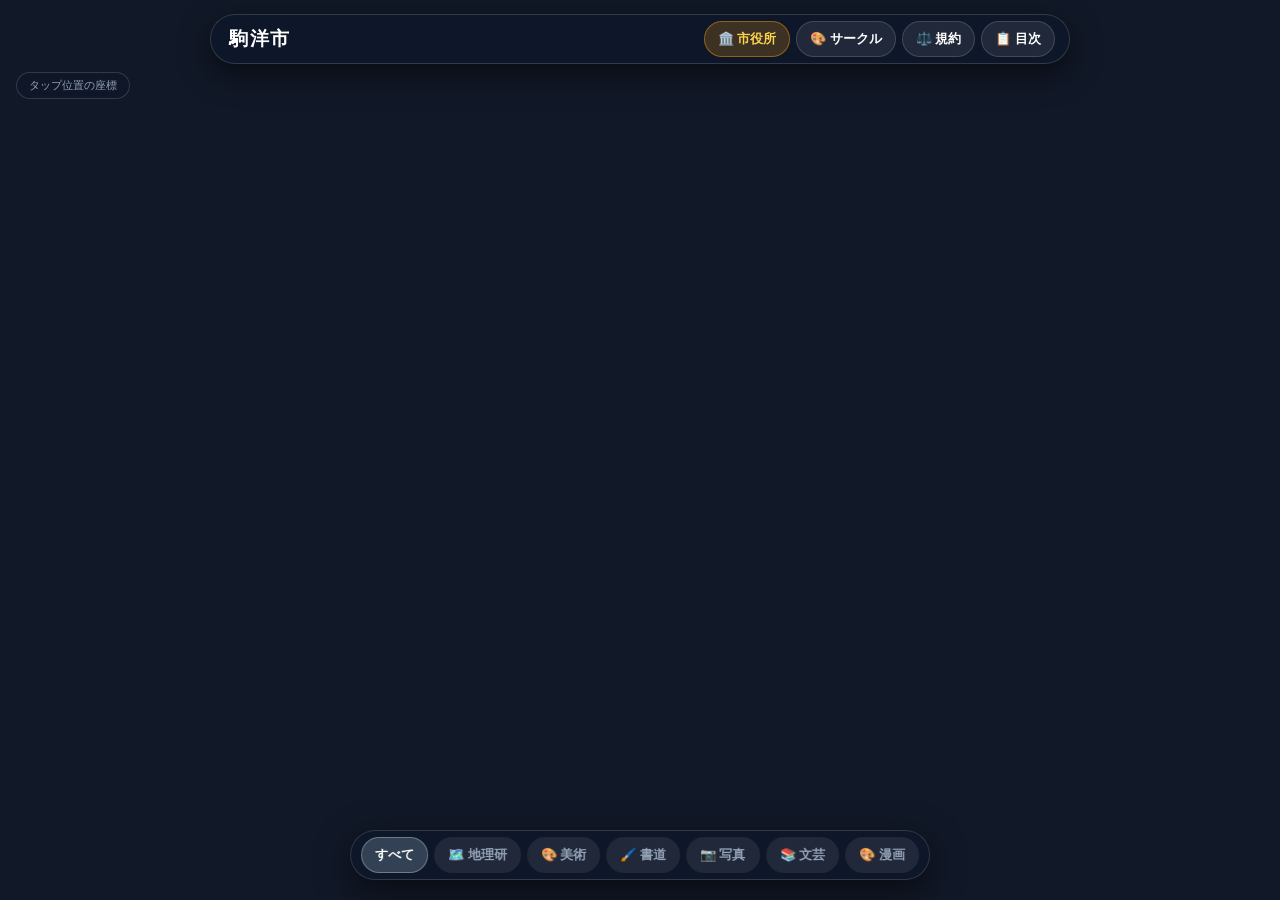
==== index.html @ 3937d9b3 "Add files via upload" ====
<!DOCTYPE html>
<html lang="ja">
<head>
  <meta charset="UTF-8">
  <meta name="viewport" content="width=device-width, initial-scale=1.0, maximum-scale=1.0, user-scalable=no, viewport-fit=cover">
  <title>架空都市「駒洋市」作品アーカイブマップ</title>

  <!-- Google Fonts -->
  <link rel="preconnect" href="https://fonts.googleapis.com">
  <link rel="preconnect" href="https://fonts.gstatic.com" crossorigin>
  <link href="https://fonts.googleapis.com/css2?family=Cormorant+Garamond:wght@600&family=Noto+Sans+JP:wght@400;500;700&display=swap" rel="stylesheet">

  <!-- Leaflet & MarkerCluster CSS -->
  <link rel="stylesheet" href="https://unpkg.com/leaflet@1.9.4/dist/leaflet.css" />
  <link rel="stylesheet" href="https://unpkg.com/leaflet.markercluster@1.5.3/dist/MarkerCluster.css" />
  <link rel="stylesheet" href="https://unpkg.com/leaflet.markercluster@1.5.3/dist/MarkerCluster.Default.css" />

  <!-- Leaflet & MarkerCluster JS -->
  <script src="https://unpkg.com/leaflet@1.9.4/dist/leaflet.js"></script>
  <script src="https://unpkg.com/leaflet.markercluster@1.5.3/dist/leaflet.markercluster.js"></script>

  <!-- PapaParse -->
  <script src="https://cdnjs.cloudflare.com/ajax/libs/PapaParse/5.4.1/papaparse.min.js"></script>

  <style>
    :root {
      --bg-dark: rgba(15, 23, 42, 0.92);
      --bg-card: rgba(30, 41, 59, 0.96);
      --border-light: rgba(255, 255, 255, 0.15);
      --accent-gold: #f59e0b;
      --text-main: #f8fafc;
      --text-sub: #94a3b8;
      --font-family: 'Noto Sans JP', sans-serif;
      --safe-area-bottom: env(safe-area-inset-bottom, 0px);
      --safe-area-top: env(safe-area-inset-top, 0px);
    }

    * { box-sizing: border-box; -webkit-tap-highlight-color: transparent; }

    body, html {
      margin: 0; padding: 0;
      width: 100%; height: 100%;
      overflow: hidden;
      font-family: var(--font-family);
      background-color: #0f172a;
      color: var(--text-main);
      touch-action: manipulation;
    }

    #map { width: 100%; height: 100%; background-color: #111827; }

    /* 集まったピン（クラスタ）スタイル */
    .marker-cluster-small, .marker-cluster-medium, .marker-cluster-large {
      background: rgba(245, 158, 11, 0.3) !important;
      border: 2px solid #fcd34d !important;
      border-radius: 50% !important;
      box-shadow: 0 0 16px rgba(245, 158, 11, 0.6) !important;
      backdrop-filter: blur(8px);
      -webkit-backdrop-filter: blur(8px);
    }
    .marker-cluster-small div, .marker-cluster-medium div, .marker-cluster-large div {
      background: rgba(15, 23, 42, 0.9) !important;
      color: #fff !important;
      font-weight: 700 !important;
      font-size: 13px !important;
      border-radius: 50% !important;
      width: 30px !important;
      height: 30px !important;
      line-height: 30px !important;
      text-align: center !important;
      margin: 3px auto !important;
    }

    /* 上部ナビゲーションバー */
    .top-nav-bar {
      position: absolute;
      top: calc(14px + var(--safe-area-top)); left: 50%;
      transform: translateX(-50%);
      z-index: 1000;
      width: calc(100% - 28px);
      max-width: 860px;
      background: var(--bg-dark);
      backdrop-filter: blur(16px);
      -webkit-backdrop-filter: blur(16px);
      border: 1px solid var(--border-light);
      border-radius: 40px;
      padding: 6px 14px;
      display: flex; align-items: center; justify-content: space-between;
      box-shadow: 0 10px 30px rgba(0, 0, 0, 0.5);
    }

    .app-title {
      font-family: 'Cormorant Garamond', serif;
      font-size: 19px; font-weight: 700;
      letter-spacing: 1.5px;
      white-space: nowrap; color: #fff;
      cursor: pointer; user-select: none;
      transition: color 0.2s;
      padding-left: 4px;
    }
    .app-title:hover { color: var(--accent-gold); }

    .top-nav-actions {
      display: flex; gap: 6px; align-items: center;
    }

    .nav-action-btn {
      border: 1px solid var(--border-light);
      padding: 7px 13px; border-radius: 20px;
      cursor: pointer; font-size: 13px; font-weight: 600;
      transition: all 0.2s cubic-bezier(0.16, 1, 0.3, 1);
      background: rgba(255, 255, 255, 0.08);
      color: #fff; white-space: nowrap;
      min-height: 36px; display: inline-flex; align-items: center; justify-content: center;
      gap: 4px;
    }
    .nav-action-btn:hover, .nav-action-btn:active {
      background: rgba(255, 255, 255, 0.2);
    }

    .nav-action-btn.city-hall {
      background: rgba(245, 158, 11, 0.2);
      color: #fcd34d;
      border-color: rgba(245, 158, 11, 0.45);
      font-weight: 700;
    }
    .nav-action-btn.city-hall:hover, .nav-action-btn.city-hall:active {
      background: rgba(245, 158, 11, 0.35);
      box-shadow: 0 0 12px rgba(245, 158, 11, 0.3);
    }

    /* 下部フローティングフィルターバー */
    .bottom-filter-bar {
      position: absolute;
      bottom: calc(20px + var(--safe-area-bottom)); left: 50%;
      transform: translateX(-50%);
      z-index: 1000;
      max-width: calc(100vw - 28px);
      background: var(--bg-dark);
      backdrop-filter: blur(16px);
      -webkit-backdrop-filter: blur(16px);
      border: 1px solid var(--border-light);
      border-radius: 36px;
      padding: 6px 10px;
      display: flex; align-items: center; gap: 6px;
      box-shadow: 0 10px 35px rgba(0, 0, 0, 0.55);
      overflow-x: auto;
      scrollbar-width: none;
    }
    .bottom-filter-bar::-webkit-scrollbar { display: none; }

    .filter-btn {
      border: 1px solid transparent;
      padding: 7px 13px; border-radius: 20px;
      cursor: pointer; font-size: 13px; font-weight: 600;
      transition: all 0.2s cubic-bezier(0.16, 1, 0.3, 1);
      background: rgba(255, 255, 255, 0.08);
      color: var(--text-sub); white-space: nowrap;
      min-height: 36px; display: inline-flex; align-items: center; justify-content: center;
    }
    .filter-btn:active { transform: scale(0.95); }
    .filter-btn.active { color: #fff; border-color: rgba(255, 255, 255, 0.3); }

    .filter-btn[data-circle="all"].active { background: #334155; }
    .filter-btn[data-circle="geography"].active { background: #d97706; }
    .filter-btn[data-circle="art"].active { background: #e11d48; }
    .filter-btn[data-circle="calligraphy"].active { background: #475569; }
    .filter-btn[data-circle="photo"].active { background: #0284c7; }
    .filter-btn[data-circle="literature"].active { background: #059669; }
    .filter-btn[data-circle="manga"].active { background: #8b5cf6; }

    /* サイドバー */
    .sidebar {
      position: fixed;
      top: 0; left: -100%;
      width: 100%; max-width: 380px; height: 100%;
      background: var(--bg-card);
      backdrop-filter: blur(20px);
      border-right: 1px solid var(--border-light);
      z-index: 1500;
      transition: left 0.3s cubic-bezier(0.16, 1, 0.3, 1);
      display: flex; flex-direction: column;
      box-shadow: 10px 0 40px rgba(0,0,0,0.6);
    }
    .sidebar.open { left: 0; }

    .sidebar-header {
      padding: 18px 20px;
      border-bottom: 1px solid var(--border-light);
      display: flex; justify-content: space-between; align-items: center;
    }
    .sidebar-title { font-size: 18px; font-weight: 700; color: #fff; margin: 0; }
    .sidebar-close {
      border: none; background: rgba(255,255,255,0.1);
      width: 40px; height: 40px; border-radius: 50%;
      color: #fff; cursor: pointer; font-size: 22px;
      display: flex; align-items: center; justify-content: center;
    }

    .sidebar-search { padding: 14px 18px; border-bottom: 1px solid var(--border-light); }
    .sidebar-search input {
      width: 100%; padding: 12px 16px;
      background: rgba(15, 23, 42, 0.8);
      border: 1px solid var(--border-light);
      border-radius: 12px; color: #fff; font-size: 14px; outline: none;
    }

    .sidebar-content {
      flex: 1; overflow-y: auto; padding: 14px 18px;
      display: flex; flex-direction: column; gap: 10px;
      -webkit-overflow-scrolling: touch;
    }

    .work-item-card {
      background: rgba(15, 23, 42, 0.6);
      border: 1px solid rgba(255,255,255,0.08);
      border-radius: 14px; padding: 14px; cursor: pointer;
      transition: background 0.15s ease;
    }
    .work-item-card:active { background: rgba(255,255,255,0.15); }
    .work-item-title { font-size: 15px; font-weight: 700; color: #fff; margin-bottom: 3px; }
    .work-item-author { font-size: 12px; color: var(--text-sub); margin-bottom: 6px; }

    /* 座標インフォ */
    .coord-info {
      position: absolute;
      top: calc(72px + var(--safe-area-top)); left: 16px;
      z-index: 999;
      background: rgba(15, 23, 42, 0.75);
      backdrop-filter: blur(8px);
      -webkit-backdrop-filter: blur(8px);
      border: 1px solid var(--border-light);
      color: var(--text-sub); padding: 5px 12px; border-radius: 20px;
      font-family: monospace; font-size: 11px; pointer-events: none;
      transition: all 0.2s ease;
    }

    /* モーダル */
    .modal-overlay {
      display: none; position: fixed; top: 0; left: 0; width: 100%; height: 100%;
      background: rgba(0, 0, 0, 0.75); backdrop-filter: blur(12px);
      -webkit-backdrop-filter: blur(12px);
      z-index: 2000; justify-content: center; align-items: center; padding: 16px;
    }
    .modal-overlay.open { display: flex; }
    
    .modal-card {
      background: #1e293b; border: 1px solid var(--border-light);
      width: 100%; max-width: 720px; max-height: 88vh;
      border-radius: 24px; overflow-y: auto; padding: 28px;
      position: relative; box-shadow: 0 25px 50px -12px rgba(0, 0, 0, 0.7);
      -webkit-overflow-scrolling: touch;
    }

    .modal-close {
      position: absolute; top: 18px; right: 18px; border: none;
      background: rgba(255,255,255,0.12); width: 42px; height: 42px;
      border-radius: 50%; color: #fff; font-size: 24px; cursor: pointer;
      display: flex; align-items: center; justify-content: center;
      z-index: 10; transition: background 0.15s ease;
    }
    .modal-close:hover { background: rgba(255,255,255,0.25); }

    .modal-header-actions {
      position: absolute; top: 20px; right: 68px;
      display: flex; gap: 6px; align-items: center; z-index: 10;
    }
    .modal-icon-btn {
      background: rgba(255, 255, 255, 0.08); border: 1px solid rgba(255, 255, 255, 0.15);
      color: #cbd5e1; font-size: 12px; font-weight: 600;
      padding: 6px 12px; border-radius: 18px; cursor: pointer;
      display: inline-flex; align-items: center; gap: 4px;
      transition: all 0.2s ease; min-height: 36px;
    }
    .modal-icon-btn:hover, .modal-icon-btn:active {
      background: rgba(255, 255, 255, 0.2); color: #fff; border-color: rgba(255, 255, 255, 0.3);
    }
    .modal-icon-btn.x-btn {
      background: rgba(0, 0, 0, 0.4);
    }

    /* ★マンガ・画像ビューアー拡張 */
    .modal-image-wrapper {
      position: relative; width: 100%; margin: 16px 0 12px 0;
      background: #0f172a; border-radius: 14px; overflow: hidden;
      border: 1px solid rgba(255,255,255,0.08); text-align: center; cursor: zoom-in;
      touch-action: pan-y pinch-zoom;
    }
    .modal-image-wrapper.gallery-framed {
      padding: 12px;
      background: linear-gradient(145deg, #1e293b, #090d16);
      border: 1px solid rgba(245, 158, 11, 0.3);
      box-shadow: inset 0 0 24px rgba(0, 0, 0, 0.7), 0 10px 25px rgba(0, 0, 0, 0.4);
    }
    .modal-image-wrapper img {
      max-width: 100%; max-height: 380px; object-fit: contain;
      vertical-align: middle; transition: transform 0.2s ease;
      border-radius: 6px;
    }
    .image-zoom-hint {
      position: absolute; bottom: 10px; right: 12px;
      background: rgba(0,0,0,0.7); color: #fff; font-size: 11px; font-weight: 500;
      padding: 4px 10px; border-radius: 14px; pointer-events: none; backdrop-filter: blur(4px);
    }
    .image-credit-note {
      font-size: 11px; color: var(--text-sub); text-align: right;
      margin: 4px 6px 10px 0; font-style: italic;
    }

    /* マンガナビゲーションバー */
    .manga-nav-bar {
      display: flex; align-items: center; justify-content: space-between;
      background: rgba(15, 23, 42, 0.8); border: 1px solid var(--border-light);
      border-radius: 14px; padding: 6px 12px; margin-bottom: 16px;
    }
    .manga-nav-btn {
      background: rgba(255, 255, 255, 0.1); border: none; color: #fff;
      font-size: 13px; font-weight: 600; padding: 6px 14px; border-radius: 10px;
      cursor: pointer; transition: all 0.2s; min-height: 36px;
    }
    .manga-nav-btn:disabled { opacity: 0.3; cursor: not-allowed; }
    .manga-page-info { font-size: 13px; font-weight: 700; color: #fcd34d; font-family: monospace; }

    /* ピン設定 */
    .leaflet-marker-icon, .leaflet-marker-shadow, .custom-pin-spot, .custom-pin-official, .custom-pin-shop {
      opacity: 1 !important; filter: none !important;
    }
    .custom-pin-spot { width: 28px; height: 28px; border-radius: 50%; border: 2px solid #fff; box-shadow: 0 0 12px rgba(0,0,0,0.6); opacity: 1 !important; position: relative; box-sizing: border-box; margin: 0 !important; flex-shrink: 0; }
    
    .custom-pin-official {
      width: 38px; height: 38px; background: #f59e0b; border: 2px solid #fff;
      border-radius: 10px; transform: rotate(45px); box-shadow: 0 0 18px rgba(245, 158, 11, 0.9);
      display: flex; align-items: center; justify-content: center; opacity: 1 !important; position: relative; box-sizing: border-box; margin: 0 !important; flex-shrink: 0;
    }
    .custom-pin-official::after { content: '🏛️'; font-size: 20px; transform: rotate(-45px); }

    .custom-pin-shop {
      width: 32px; height: 32px; background: #059669; border: 2px solid #fff;
      border-radius: 50%; box-shadow: 0 0 14px rgba(5, 150, 105, 0.8);
      display: flex; align-items: center; justify-content: center; opacity: 1 !important; position: relative; box-sizing: border-box; margin: 0 !important; flex-shrink: 0;
    }
    .custom-pin-shop::after { content: '📍'; font-size: 16px; }

    .pin-geography { background: #d97706; }
    .pin-art { background: #e11d48; }
    .pin-calligraphy { background: #64748b; }
    .pin-photo { background: #0284c7; }
    .pin-literature { background: #059669; }
    .pin-manga { background: #8b5cf6; }

    /* ピン右上の付随作品数バッジ */
    .custom-pin-container {
      background: transparent !important;
      border: none !important;
      display: flex !important;
      align-items: center;
      justify-content: center;
    }
    .pin-count-badge {
      position: absolute;
      top: -6px; right: -6px;
      background: #ef4444;
      color: #fff;
      font-size: 10px; font-weight: 800;
      border-radius: 10px;
      padding: 1px 5px;
      border: 1.5px solid #fff;
      box-shadow: 0 2px 6px rgba(0,0,0,0.6);
      z-index: 20;
      pointer-events: none;
      line-height: 1.2;
    }
    .custom-pin-official .pin-count-badge {
      transform: rotate(-45deg);
      top: -8px; right: -8px;
    }

    /* モーダル内：スポット内関連作品バー */
    .spot-works-bar {
      margin: 14px 0 16px 0;
      padding: 12px 14px;
      background: rgba(15, 23, 42, 0.75);
      border: 1px solid rgba(245, 158, 11, 0.35);
      border-radius: 14px;
    }
    .spot-works-header {
      font-size: 12px; font-weight: 700; color: #fcd34d;
      margin-bottom: 8px; display: flex; align-items: center; justify-content: space-between;
    }
    .spot-works-pills {
      display: flex; gap: 6px; overflow-x: auto; scrollbar-width: none;
      padding-bottom: 2px;
    }
    .spot-works-pills::-webkit-scrollbar { display: none; }
    .spot-pill-btn {
      background: rgba(255, 255, 255, 0.08);
      border: 1px solid rgba(255, 255, 255, 0.15);
      color: #cbd5e1;
      padding: 6px 12px; border-radius: 20px;
      font-size: 11px; font-weight: 600; cursor: pointer;
      white-space: nowrap; transition: all 0.15s ease;
      display: inline-flex; align-items: center; gap: 4px;
    }
    .spot-pill-btn:hover { background: rgba(255, 255, 255, 0.18); color: #fff; }
    .spot-pill-btn.active {
      background: var(--accent-gold);
      color: #0f172a;
      border-color: var(--accent-gold);
      font-weight: 700;
    }

    /* バッジ */
    .popup-badge { display: inline-block; padding: 3px 8px; border-radius: 12px; font-size: 10px; font-weight: 700; color: #fff; margin-bottom: 4px; }
    .badge-geography { background: #d97706; }
    .badge-art { background: #e11d48; }
    .badge-calligraphy { background: #64748b; }
    .badge-photo { background: #0284c7; }
    .badge-literature { background: #059669; }
    .badge-manga { background: #8b5cf6; }
    .badge-monument {
      background: linear-gradient(135deg, #d97706, #b45309);
      color: #fef3c7; border: 1px solid rgba(253, 224, 71, 0.4);
      box-shadow: 0 0 10px rgba(245, 158, 11, 0.25);
    }
    .badge-spot-location {
      background: linear-gradient(135deg, #059669, #047857);
      color: #ecfdf5; border: 1px solid rgba(110, 231, 183, 0.45);
      box-shadow: 0 0 10px rgba(5, 150, 105, 0.3);
    }

    /* Leaflet ポップアップ全体 ダークテーマ＆グラスモーフィズム */
    .leaflet-popup-content-wrapper {
      background: rgba(15, 23, 42, 0.96) !important;
      backdrop-filter: blur(14px) !important;
      -webkit-backdrop-filter: blur(14px) !important;
      color: #f8fafc !important;
      border: 1px solid rgba(245, 158, 11, 0.45) !important;
      border-radius: 16px !important;
      box-shadow: 0 16px 36px rgba(0, 0, 0, 0.6) !important;
      padding: 0 !important;
    }
    .leaflet-popup-tip {
      background: rgba(15, 23, 42, 0.96) !important;
      border: 1px solid rgba(245, 158, 11, 0.45) !important;
      box-shadow: 0 4px 10px rgba(0, 0, 0, 0.4) !important;
    }
    .leaflet-popup-content {
      margin: 14px 16px !important;
      line-height: 1.5 !important;
      min-width: 260px !important;
      max-width: 320px !important;
    }
    .leaflet-container a.leaflet-popup-close-button {
      color: #94a3b8 !important;
      padding: 8px 8px 0 0 !important;
      font-size: 18px !important;
    }
    .leaflet-container a.leaflet-popup-close-button:hover {
      color: #fcd34d !important;
    }

    .popup-title {
      font-size: 15px; font-weight: 700; color: #ffffff; margin: 3px 0 2px 0;
      word-break: break-word; line-height: 1.35;
    }
    .popup-monument-title {
      font-size: 16px; font-weight: 700; color: #fcd34d; margin: 3px 0 2px 0;
      word-break: break-word; line-height: 1.35;
      font-family: 'Cinzel', 'Noto Serif JP', serif;
    }
    .popup-author {
      font-size: 11.5px; color: #94a3b8; margin-bottom: 6px;
    }
    .popup-desc {
      font-size: 12px; color: #cbd5e1; margin-bottom: 8px; line-height: 1.5;
    }

    .popup-works-section {
      margin-top: 10px; padding-top: 8px; border-top: 1px solid rgba(255, 255, 255, 0.12);
    }
    .popup-works-section-title {
      font-size: 11px; color: #fcd34d; font-weight: 700; margin-bottom: 6px;
      display: flex; align-items: center; gap: 4px;
    }
    .popup-works-list {
      display: flex; flex-direction: column; gap: 4px; max-height: 140px; overflow-y: auto;
      padding-right: 2px;
    }
    .popup-work-row {
      font-size: 11.5px; cursor: pointer; padding: 6px 8px; border-radius: 8px;
      background: rgba(255, 255, 255, 0.08); border: 1px solid rgba(255, 255, 255, 0.1);
      display: flex; align-items: center; justify-content: space-between; gap: 6px;
      transition: all 0.15s ease;
    }
    .popup-work-row:hover {
      background: rgba(245, 158, 11, 0.22);
      border-color: rgba(245, 158, 11, 0.5);
      transform: translateX(2px);
    }
    .popup-work-row.active {
      background: rgba(245, 158, 11, 0.18);
      border-color: rgba(245, 158, 11, 0.45);
    }
    .popup-work-row-left {
      display: flex; align-items: center; gap: 6px; min-width: 0; flex: 1;
    }
    .popup-work-row-title {
      overflow: hidden; text-overflow: ellipsis; white-space: nowrap;
      color: #ffffff; font-weight: 700; font-size: 11.5px;
    }
    .popup-work-row-right {
      display: flex; align-items: center; gap: 4px; flex-shrink: 0;
    }
    .popup-work-row-author {
      font-size: 10px; color: #94a3b8; max-width: 70px;
      overflow: hidden; text-overflow: ellipsis; white-space: nowrap;
    }
    .popup-work-row-arrow {
      color: #fcd34d; font-size: 9px;
    }

    .popup-btn {
      background: rgba(255, 255, 255, 0.12);
      border: 1px solid rgba(255, 255, 255, 0.25);
      color: #fff; font-size: 12px; font-weight: 600;
      padding: 6px 12px; border-radius: 8px; cursor: pointer;
      transition: all 0.15s ease; display: inline-flex; align-items: center; gap: 5px;
    }
    .popup-btn:hover {
      background: rgba(255, 255, 255, 0.22);
      border-color: #fff;
    }
    .popup-btn-gold {
      background: linear-gradient(135deg, rgba(245, 158, 11, 0.35), rgba(217, 119, 6, 0.45));
      border: 1px solid #f59e0b;
      color: #fef3c7; font-weight: 700;
    }
    .popup-btn-gold:hover {
      background: linear-gradient(135deg, rgba(245, 158, 11, 0.5), rgba(217, 119, 6, 0.6));
    }

    /* モニュメント公認アーカイブ用プロフィールカード */
    .monument-profile-card {
      background: linear-gradient(135deg, rgba(30, 41, 59, 0.8), rgba(15, 23, 42, 0.9));
      border: 1px solid rgba(245, 158, 11, 0.4);
      border-radius: 14px;
      padding: 14px 16px;
      margin: 10px 0 16px 0;
      box-shadow: 0 4px 16px rgba(0, 0, 0, 0.3);
    }
    .monument-profile-header {
      display: flex; justify-content: space-between; align-items: center;
      border-bottom: 1px solid rgba(245, 158, 11, 0.2);
      padding-bottom: 8px; margin-bottom: 10px;
    }
    .monument-profile-tag {
      font-size: 13px; font-weight: 700; color: #fcd34d;
      display: inline-flex; align-items: center; gap: 6px;
    }
    .monument-profile-sub {
      font-size: 10px; color: #94a3b8; font-family: 'Cormorant Garamond', serif;
      letter-spacing: 0.5px;
    }
    .monument-profile-meta-grid {
      display: grid; grid-template-columns: repeat(auto-fit, minmax(130px, 1fr)); gap: 8px 12px;
    }
    .monument-meta-item {
      display: flex; flex-direction: column; gap: 2px;
    }
    .monument-meta-label {
      font-size: 10.5px; color: #94a3b8; font-weight: 600;
    }
    .monument-meta-val {
      font-size: 12.5px; color: #f8fafc; font-weight: 700;
    }

    /* 作品モーダル専用見出し */
    .modal-section-heading {
      font-size: 13px; font-weight: 700; color: #fcd34d;
      margin: 16px 0 8px 0; display: flex; align-items: center; gap: 6px;
      padding-bottom: 4px; border-bottom: 1px solid rgba(255, 255, 255, 0.1);
    }

    /* モニュメント特別ヘッダー & スペック */
    .parent-spot-back-btn {
      display: inline-flex; align-items: center; gap: 6px;
      font-size: 12px; font-weight: 600; color: #fcd34d;
      background: rgba(245, 158, 11, 0.15);
      border: 1px solid rgba(245, 158, 11, 0.35);
      padding: 5px 12px; border-radius: 14px;
      cursor: pointer; margin-bottom: 10px;
      transition: all 0.15s ease;
    }
    .parent-spot-back-btn:hover { background: rgba(245, 158, 11, 0.3); }

    .monument-specs-box {
      display: flex; flex-wrap: wrap; gap: 8px 14px; margin: 10px 0 14px 0;
      padding: 10px 14px;
      background: rgba(15, 23, 42, 0.6);
      border: 1px solid rgba(245, 158, 11, 0.3);
      border-radius: 12px;
    }
    .monument-spec-item {
      font-size: 12px; color: #cbd5e1; display: inline-flex; align-items: center; gap: 5px;
    }
    .monument-spec-label { color: #fcd34d; font-weight: 700; }

    /* 地理研フィールドノート / 街の伝承・噂（アコーディオン） */
    .lore-accordion {
      margin: 16px 0;
      background: rgba(30, 41, 59, 0.65);
      border: 1px dashed rgba(245, 158, 11, 0.45);
      border-radius: 14px;
      overflow: hidden;
      transition: all 0.2s ease;
    }
    .lore-accordion-header {
      padding: 12px 16px;
      cursor: pointer;
      display: flex; justify-content: space-between; align-items: center;
      user-select: none;
      background: rgba(245, 158, 11, 0.12);
      font-size: 13px; font-weight: 700; color: #fcd34d;
      transition: background 0.15s ease;
    }
    .lore-accordion-header:hover { background: rgba(245, 158, 11, 0.22); }
    .lore-icon-arrow {
      font-size: 11px; transition: transform 0.25s ease; color: #fcd34d;
    }
    .lore-accordion.open .lore-icon-arrow { transform: rotate(180deg); }
    .lore-accordion-content {
      display: none;
      padding: 14px 16px;
      font-size: 13px;
      line-height: 1.85;
      color: #e2e8f0;
      border-top: 1px solid rgba(245, 158, 11, 0.2);
      background: rgba(15, 23, 42, 0.5);
    }
    .lore-accordion.open .lore-accordion-content { display: block; }

    /* モニュメント付随作品リッチギャラリー */
    .spot-gallery-container {
      margin-top: 22px;
      padding-top: 16px;
      border-top: 1px solid var(--border-light);
    }
    .spot-gallery-title {
      font-size: 14px; font-weight: 700; color: #fcd34d; margin-bottom: 12px;
      display: flex; align-items: center; gap: 6px;
    }
    .spot-gallery-grid {
      display: grid; grid-template-columns: repeat(auto-fit, minmax(250px, 1fr)); gap: 10px;
    }
    .spot-gallery-card {
      background: rgba(15, 23, 42, 0.75);
      border: 1px solid rgba(255, 255, 255, 0.1);
      border-radius: 12px;
      padding: 10px 12px;
      cursor: pointer;
      display: flex; gap: 10px; align-items: center;
      transition: all 0.2s ease;
    }
    .spot-gallery-card:hover, .spot-gallery-card:active {
      background: rgba(255, 255, 255, 0.12);
      border-color: rgba(245, 158, 11, 0.5);
      transform: translateY(-2px);
    }
    .spot-card-thumb {
      width: 52px; height: 52px; border-radius: 8px; object-fit: cover;
      background: rgba(255, 255, 255, 0.05); flex-shrink: 0;
      border: 1px solid rgba(255, 255, 255, 0.1);
    }
    .spot-card-thumb-placeholder {
      width: 52px; height: 52px; border-radius: 8px;
      background: rgba(255, 255, 255, 0.05);
      display: flex; align-items: center; justify-content: center;
      font-size: 22px; flex-shrink: 0;
      border: 1px solid rgba(255, 255, 255, 0.1);
    }
    .spot-card-info { flex: 1; min-width: 0; }
    .spot-card-title {
      font-size: 13px; font-weight: 700; color: #fff;
      overflow: hidden; text-overflow: ellipsis; white-space: nowrap; margin-bottom: 3px;
    }
    .spot-card-meta {
      font-size: 11px; color: var(--text-sub); display: flex; align-items: center; gap: 6px;
    }

    /* モーダルタブ */
    .city-about-nav { display: flex; gap: 8px; margin-bottom: 20px; border-bottom: 1px solid var(--border-light); padding-bottom: 12px; overflow-x: auto; scrollbar-width: none; }
    .city-about-nav::-webkit-scrollbar { display: none; }
    .city-tab-btn { background: none; border: none; color: var(--text-sub); font-size: 13px; font-weight: 700; padding: 8px 16px; border-radius: 10px; cursor: pointer; transition: all 0.2s; white-space: nowrap; min-height: 38px; }
    .city-tab-btn.active { background: rgba(245, 158, 11, 0.2); color: #fcd34d; }

    .city-tab-content { display: none; }
    .city-tab-content.active { display: block; }

    .about-prologue { background: rgba(15, 23, 42, 0.6); border-left: 4px solid var(--accent-gold); padding: 16px; border-radius: 0 14px 14px 0; font-size: 15px; line-height: 1.8; color: #f3f4f6; margin-bottom: 24px; }

    .timeline-container { position: relative; padding-left: 20px; margin-top: 16px; }
    .timeline-container::before { content: ''; position: absolute; left: 6px; top: 0; bottom: 0; width: 2px; background: rgba(255,255,255,0.15); }
    .timeline-item { position: relative; margin-bottom: 20px; }
    .timeline-item::before { content: ''; position: absolute; left: -18px; top: 6px; width: 10px; height: 10px; border-radius: 50%; background: var(--accent-gold); box-shadow: 0 0 10px var(--accent-gold); }
    .timeline-text { font-size: 14px; line-height: 1.7; color: #e2e8f0; }

    .monument-grid { display: grid; grid-template-columns: repeat(auto-fit, minmax(280px, 1fr)); gap: 14px; }
    .monument-card {
      background: rgba(15, 23, 42, 0.65);
      border: 1px solid rgba(255,255,255,0.1);
      border-radius: 14px;
      padding: 14px 16px;
      cursor: pointer;
      transition: all 0.2s ease;
      display: flex;
      flex-direction: column;
      justify-content: space-between;
    }
    .monument-card:hover, .monument-card:active {
      background: rgba(255, 255, 255, 0.1);
      border-color: rgba(245, 158, 11, 0.6);
      transform: translateY(-2px);
      box-shadow: 0 8px 20px rgba(0, 0, 0, 0.4);
    }
    .monument-card-title { font-size: 15px; font-weight: 700; color: #fcd34d; margin-bottom: 4px; }
    .monument-card-desc { font-size: 12.5px; line-height: 1.6; color: #cbd5e1; }

    .stats-grid { display: grid; grid-template-columns: repeat(auto-fit, minmax(180px, 1fr)); gap: 12px; margin-bottom: 20px; }
    .stat-card { background: rgba(15, 23, 42, 0.6); border: 1px solid rgba(255,255,255,0.08); border-radius: 14px; padding: 14px; text-align: center; }
    .stat-label { font-size: 12px; color: var(--text-sub); margin-bottom: 4px; }
    .stat-value { font-size: 18px; font-weight: 700; color: #fcd34d; }

    .specialty-box { background: rgba(15, 23, 42, 0.6); border: 1px solid rgba(255,255,255,0.08); border-radius: 14px; padding: 18px; font-size: 14px; line-height: 1.8; color: #e2e8f0; }

    /* サークルカード */
    .circle-grid { display: grid; grid-template-columns: repeat(auto-fit, minmax(280px, 1fr)); gap: 14px; margin-top: 16px; }
    .circle-card { background: rgba(15, 23, 42, 0.6); border: 1px solid rgba(255,255,255,0.08); border-radius: 16px; padding: 18px; display: flex; flex-direction: column; justify-content: space-between; }
    .circle-card-header { display: flex; align-items: center; gap: 12px; margin-bottom: 10px; }
    .circle-avatar-wrapper { width: 44px; height: 44px; border-radius: 12px; overflow: hidden; background: rgba(255,255,255,0.08); display: flex; align-items: center; justify-content: center; flex-shrink: 0; border: 1px solid var(--border-light); }
    .circle-avatar-img { width: 100%; height: 100%; object-fit: cover; }
    .circle-avatar-emoji { font-size: 24px; }
    .circle-card-title { font-size: 16px; font-weight: 700; color: #fff; }
    .circle-card-desc { font-size: 13px; line-height: 1.6; color: #cbd5e1; margin-bottom: 14px; }
    .circle-links { display: flex; gap: 8px; flex-wrap: wrap; }
    .circle-link-btn { display: inline-flex; align-items: center; gap: 4px; font-size: 12px; font-weight: 600; padding: 6px 12px; border-radius: 14px; background: rgba(255,255,255,0.08); color: var(--text-sub); text-decoration: none; border: 1px solid rgba(255,255,255,0.15); transition: all 0.2s ease; min-height: 36px; }
    .circle-link-btn:active { background: rgba(255,255,255,0.25); color: #fff; }

    .terms-box { background: rgba(15, 23, 42, 0.6); border: 1px solid rgba(255,255,255,0.1); border-radius: 14px; padding: 20px; font-size: 14px; line-height: 1.8; color: #e2e8f0; margin-top: 12px; }
    .terms-section-title { font-size: 15px; font-weight: 700; color: #fcd34d; margin: 16px 0 6px 0; border-bottom: 1px solid rgba(255,255,255,0.1); padding-bottom: 4px; }
    .terms-section-title:first-child { margin-top: 0; }

    .lightbox-overlay { display: none; position: fixed; top: 0; left: 0; width: 100%; height: 100%; background: rgba(0, 0, 0, 0.94); backdrop-filter: blur(16px); z-index: 3000; justify-content: center; align-items: center; padding: 20px; cursor: zoom-out; }
    .lightbox-overlay.open { display: flex; }
    .lightbox-image { max-width: 95vw; max-height: 90vh; object-fit: contain; border-radius: 8px; box-shadow: 0 10px 40px rgba(0,0,0,0.8); }
    /* 読書サポートバー（文芸向け） */
    .reading-support-bar {
      display: flex; justify-content: space-between; align-items: center;
      padding: 8px 14px; margin: 12px 0 16px 0;
      background: rgba(15, 23, 42, 0.65);
      border: 1px solid rgba(255, 255, 255, 0.08);
      border-radius: 12px; font-size: 12px; color: var(--text-sub);
    }
    .reading-time-info { display: flex; align-items: center; gap: 5px; font-size: 12px; color: #cbd5e1; }
    .font-size-controls { display: flex; align-items: center; gap: 4px; }
    .font-size-btn {
      background: rgba(255, 255, 255, 0.08); border: 1px solid rgba(255, 255, 255, 0.15);
      color: #cbd5e1; font-size: 11px; font-weight: 600;
      padding: 3px 8px; border-radius: 6px; cursor: pointer;
      transition: all 0.15s ease;
    }
    .font-size-btn:hover, .font-size-btn.active {
      background: var(--accent-gold); color: #0f172a; border-color: var(--accent-gold); font-weight: 700;
    }

    .modal-body-text {
      font-size: 15px; line-height: 1.95; color: #e2e8f0; white-space: pre-wrap;
      transition: font-size 0.2s ease;
    }
    .modal-body-text.font-small { font-size: 13.5px; line-height: 1.85; }
    .modal-body-text.font-medium { font-size: 15.5px; line-height: 1.95; }
    .modal-body-text.font-large { font-size: 18px; line-height: 2.1; }

    /* 書道部向け：釈文・読み下し文アコーディオン */
    .calligraphy-reading-box {
      margin: 16px 0;
      background: rgba(30, 41, 59, 0.55);
      border: 1px dashed rgba(148, 163, 184, 0.4);
      border-radius: 12px; overflow: hidden;
    }
    .calligraphy-reading-header {
      padding: 10px 14px; cursor: pointer; display: flex; justify-content: space-between; align-items: center;
      font-size: 12px; font-weight: 700; color: #cbd5e1; background: rgba(255, 255, 255, 0.05);
      user-select: none;
    }
    .calligraphy-reading-content {
      display: none; padding: 12px 14px; font-size: 13px; line-height: 1.8; color: #e2e8f0;
      border-top: 1px solid rgba(255, 255, 255, 0.08);
    }
    .calligraphy-reading-box.open .calligraphy-reading-content { display: block; }

    /* 作者あとがき / 制作秘話 */
    .author-afterword-box {
      margin: 18px 0; padding: 14px 16px;
      background: rgba(15, 23, 42, 0.65);
      border-left: 3px solid #38bdf8;
      border-radius: 0 12px 12px 0;
      font-size: 13px; line-height: 1.8; color: #cbd5e1;
    }
    .author-afterword-title {
      font-size: 12px; font-weight: 700; color: #38bdf8; margin-bottom: 4px;
      display: flex; align-items: center; gap: 4px;
    }

    /* 読後体験：Web拍手 & 前後の作品ナビゲーション */
    .work-footer-actions {
      display: flex; flex-direction: column; gap: 14px;
      margin-top: 24px; padding-top: 18px; border-top: 1px solid var(--border-light);
    }
    .clap-section {
      display: flex; flex-direction: column; align-items: center; justify-content: center; gap: 6px;
    }
    .clap-btn {
      background: linear-gradient(135deg, rgba(245, 158, 11, 0.2), rgba(217, 119, 6, 0.3));
      border: 1px solid rgba(245, 158, 11, 0.5);
      color: #fcd34d; font-size: 14px; font-weight: 700;
      padding: 10px 24px; border-radius: 24px; cursor: pointer;
      display: inline-flex; align-items: center; gap: 8px;
      box-shadow: 0 4px 15px rgba(245, 158, 11, 0.2);
      transition: all 0.15s cubic-bezier(0.16, 1, 0.3, 1);
      user-select: none;
    }
    .clap-btn:active { transform: scale(0.92); }
    .clap-btn.maxed {
      background: rgba(255, 255, 255, 0.08);
      border-color: rgba(255, 255, 255, 0.2);
      color: #94a3b8;
      box-shadow: none;
    }
    .clap-btn.maxed:active { transform: none; }
    .clap-feedback {
      font-size: 12px; color: #fcd34d; font-weight: 600;
      min-height: 18px; opacity: 0; transition: opacity 0.3s ease;
    }
    .clap-feedback.show { opacity: 1; }

    .work-nav-arrows {
      display: flex; justify-content: space-between; align-items: center; gap: 8px;
      margin-top: 8px;
    }
    .work-nav-arrow-btn {
      background: rgba(255, 255, 255, 0.08); border: 1px solid rgba(255, 255, 255, 0.15);
      color: #cbd5e1; font-size: 12px; font-weight: 600;
      padding: 8px 14px; border-radius: 12px; cursor: pointer;
      transition: all 0.15s ease; display: inline-flex; align-items: center; gap: 4px;
      min-height: 38px;
    }
    .work-nav-arrow-btn:hover { background: rgba(255, 255, 255, 0.18); color: #fff; }
    .work-nav-arrow-btn:disabled { opacity: 0.3; cursor: not-allowed; }

    @media (max-width: 768px) {
      .modal-header-actions { top: 16px; right: 60px; gap: 4px; }
      .modal-icon-btn { font-size: 11px; padding: 5px 9px; min-height: 32px; }
      .top-nav-bar {
        top: calc(8px + var(--safe-area-top));
        width: calc(100% - 16px);
        padding: 5px 8px;
        border-radius: 30px;
      }
      .app-title { font-size: 16px; letter-spacing: 1px; }
      .top-nav-actions { gap: 4px; }
      .nav-action-btn { font-size: 11px; padding: 5px 8px; min-height: 32px; border-radius: 16px; gap: 3px; }

      .bottom-filter-bar {
        bottom: calc(12px + var(--safe-area-bottom));
        max-width: calc(100vw - 16px);
        padding: 5px 8px;
        gap: 4px;
        border-radius: 28px;
      }
      .filter-btn { font-size: 11px; padding: 5px 10px; min-height: 32px; border-radius: 16px; }

      .coord-info {
        top: calc(56px + var(--safe-area-top));
        left: 10px;
        font-size: 10px;
        padding: 3px 8px;
      }

      .modal-overlay { align-items: flex-end; padding: 0; }
      .modal-card {
        border-radius: 28px 28px 0 0;
        max-height: 85vh;
        padding: 22px 20px calc(20px + var(--safe-area-bottom)) 20px;
        border-bottom: none;
        animation: slideUp 0.25s cubic-bezier(0.16, 1, 0.3, 1);
      }
      @keyframes slideUp {
        from { transform: translateY(100%); }
        to { transform: translateY(0); }
      }
      .modal-close { top: 16px; right: 16px; width: 38px; height: 38px; font-size: 20px; }
      .modal-image-wrapper img { max-height: 260px; }
    }
  </style>
</head>
<body>

  <!-- 上部ナビゲーションバー（案内・機能） -->
  <header class="top-nav-bar">
    <div class="app-title" id="homeBtn" title="全体表示に戻る">駒洋市</div>
    <div class="top-nav-actions">
      <button class="nav-action-btn city-hall" id="cityHallBtn" title="市役所へジャンプして市政資料室を開く">🏛️ 市役所</button>
      <button class="nav-action-btn" id="circleListBtn" title="参加サークル一覧">🎨 サークル</button>
      <button class="nav-action-btn" id="termsBtn" title="利用規約">⚖️ 規約</button>
      <button class="nav-action-btn" id="sidebarToggleBtn" title="目次・作品一覧を開く">📋 目次</button>
    </div>
  </header>

  <!-- 下部フィルターバー（作品ジャンル絞り込み） -->
  <nav class="bottom-filter-bar" aria-label="サークル作品絞り込み">
    <button class="filter-btn active" data-circle="all">すべて</button>
    <button class="filter-btn" data-circle="geography">🗺️ 地理研</button>
    <button class="filter-btn" data-circle="art">🎨 美術</button>
    <button class="filter-btn" data-circle="calligraphy">🖌️ 書道</button>
    <button class="filter-btn" data-circle="photo">📷 写真</button>
    <button class="filter-btn" data-circle="literature">📚 文芸</button>
    <button class="filter-btn" data-circle="manga">🎨 漫画</button>
  </nav>

  <aside class="sidebar" id="sidebar">
    <div class="sidebar-header">
      <h3 class="sidebar-title">目次・作品検索</h3>
      <button class="sidebar-close" id="sidebarCloseBtn">&times;</button>
    </div>

    <div class="sidebar-search">
      <input type="text" id="sidebarSearchInput" placeholder="タイトルや作者名で検索...">
    </div>
    <div class="sidebar-content" id="sidebarListContent"></div>
  </aside>

  <div class="coord-info" id="coordDisplay">タップ位置の座標</div>
  <div id="map"></div>

  <!-- 作品詳細モーダル -->
  <div class="modal-overlay" id="workModal">
    <div class="modal-card">
      <div class="modal-header-actions">
        <button class="modal-icon-btn" id="modalShareBtn" title="作品URL・NFCリンクをコピー">🔗 共有</button>
        <button class="modal-icon-btn x-btn" id="modalXShareBtn" title="X（Twitter）でシェア">𝕏 ポスト</button>
      </div>
      <button class="modal-close" id="modalClose">&times;</button>
      
      <!-- 付随作品閲覧時に親スポット・ランドマークへ戻るナビ -->
      <button class="parent-spot-back-btn" id="modalParentBackBtn" style="display: none;">⬅️ <span id="modalParentBackTitle"></span>に戻る</button>

      <div id="modalMonumentHeader" style="display: none; font-family: 'Cormorant Garamond', serif; font-size: 12px; font-weight: 700; letter-spacing: 1px; margin-bottom: 2px;">
        KOMANADA SCENE & SPOT
      </div>
      <div id="modalBadge" class="popup-badge">CIRCLE</div>
      <h2 id="modalTitle" style="font-size: 22px; margin: 6px 0 4px 0; color:#fff;">タイトル</h2>
      <div id="modalAuthor" style="font-size: 13px; color: var(--text-sub); margin-bottom: 8px;">作者名</div>

      <!-- モニュメント専用 銘板・登録情報カード（モニュメント閲覧時のみ表示） -->
      <div id="monumentProfileCard" class="monument-profile-card" style="display: none;">
        <div class="monument-profile-header">
          <div class="monument-profile-tag">🏛️ 駒洋市 公認ランドマーク・歴史建造物</div>
          <div class="monument-profile-sub">KOMANADA CIVIC HERITAGE & LANDMARK</div>
        </div>
        <div class="monument-profile-meta-grid">
          <div class="monument-meta-item">
            <span class="monument-meta-label">🏷️ 施設・モニュメント区分</span>
            <span class="monument-meta-val" id="monumentMetaType">公式モニュメント</span>
          </div>
          <div class="monument-meta-item">
            <span class="monument-meta-label">🛡️ 管理・維持組織</span>
            <span class="monument-meta-val" id="monumentMetaAuthor">駒洋市</span>
          </div>
          <div class="monument-meta-item">
            <span class="monument-meta-label">📍 市内地図座標</span>
            <span class="monument-meta-val" id="monumentMetaCoords">Y: -, X: -</span>
          </div>
        </div>
      </div>

      <!-- 同一スポットの付随作品切り替えバー（コンパクトピル） -->
      <div class="spot-works-bar" id="spotWorksBar" style="display: none;">
        <div class="spot-works-header">
          <span id="spotWorksHeaderTitle">📍 このスポットの展示作品（全1件）</span>
        </div>
        <div class="spot-works-pills" id="spotWorksPills"></div>
      </div>

      <div class="modal-image-wrapper" id="modalImageWrapper" style="display: none;">
        <img id="modalImage" src="" alt="作品画像">
        <div class="image-zoom-hint">🔍 タップで拡大</div>
      </div>
      <div class="image-credit-note" id="modalImageCredit" style="display: none;"></div>

      <!-- マンガ・複数画像用ナビゲーション -->
      <div class="manga-nav-bar" id="mangaNavBar" style="display: none;">
        <button class="manga-nav-btn" id="mangaPrevBtn">◀ 前のページ</button>
        <span class="manga-page-info" id="mangaPageInfo">1 / 1</span>
        <button class="manga-nav-btn" id="mangaNextBtn">次のページ ▶</button>
      </div>

      <!-- 文芸・長文用読書サポートバー -->
      <div class="reading-support-bar" id="modalReadingBar" style="display: none;">
        <div class="reading-time-info" id="readingTimeInfo">📖 読了目安：約1分</div>
        <div class="font-size-controls">
          <span style="font-size: 11px; margin-right: 2px;">文字:</span>
          <button class="font-size-btn" data-size="small">小</button>
          <button class="font-size-btn active" data-size="medium">中</button>
          <button class="font-size-btn" data-size="large">大</button>
        </div>
      </div>
      
      <!-- 本文セクション見出し（モニュメント解説 vs サークル作品本編） -->
      <div class="modal-section-heading" id="modalBodyHeading" style="display: none;"></div>

      <div class="modal-body-text font-medium" id="modalBody">本文</div>

      <!-- 書道部向け釈文・読み下しアコーディオン -->
      <div class="calligraphy-reading-box" id="modalCalligraphyBox" style="display: none;">
        <div class="calligraphy-reading-header" id="calligraphyHeader">
          <span>🖌️ 書道部 釈文・読み下し・意訳</span>
          <span class="lore-icon-arrow" id="calligraphyArrow">▼</span>
        </div>
        <div class="calligraphy-reading-content" id="calligraphyContent"></div>
      </div>

      <!-- 作者あとがき / 舞台への想い -->
      <div class="author-afterword-box" id="modalAfterwordBox" style="display: none;">
        <div class="author-afterword-title">💬 作者あとがき・舞台への想い</div>
        <div id="modalAfterwordText"></div>
      </div>

      <!-- 地理研フィールドノート・噂・伝承（アコーディオン） -->
      <div class="lore-accordion" id="modalLoreAccordion" style="display: none;">
        <div class="lore-accordion-header" id="loreAccordionHeader">
          <span>🔍 街の伝承・噂 / 地理学研究会 調査メモ</span>
          <span class="lore-icon-arrow" id="loreIconArrow">▼</span>
        </div>
        <div class="lore-accordion-content" id="loreAccordionContent"></div>
      </div>

      <!-- この場所を舞台にした作品ギャラリー（カード一覧） -->
      <div class="spot-gallery-container" id="modalSpotGallery" style="display: none;">
        <div class="spot-gallery-title">
          <span id="spotGalleryTitleText">📖 この場所が登場する展示作品（全<span id="spotGalleryCount">0</span>件）</span>
        </div>
        <div class="spot-gallery-grid" id="spotGalleryGrid"></div>
      </div>

      <!-- 市役所用アーカイブ案内カード（市役所スポットのときのみ表示） -->
      <div id="modalCityHallCard" style="display: none; margin-top: 18px; padding: 14px 16px; background: rgba(245, 158, 11, 0.12); border: 1px solid rgba(245, 158, 11, 0.35); border-radius: 14px;">
        <div style="font-size: 13px; font-weight: 700; color: #fcd34d; margin-bottom: 6px;">🏛️ 駒洋市役所 公開アーカイブ</div>
        <p style="font-size: 12px; color: #cbd5e1; margin: 0 0 12px 0; line-height: 1.6;">本庁舎には、駒洋市の都市概要・歴史年表・統計・名物・モニュメント群などをまとめた「市政資料室」が設置されています。</p>
        <button class="header-action-btn city-hall-btn" id="modalOpenCityHallArchiveBtn" style="width: 100%; border-radius: 12px; font-size: 13px;">🏛️ 市政資料室（市勢要覧）を閲覧する</button>
      </div>

      <!-- 読後アクション：Web拍手 & 前後の作品ナビ -->
      <div class="work-footer-actions" id="modalFooterActions">
        <div class="clap-section">
          <button class="clap-btn" id="modalClapBtn">
            <span>👏</span> <span>スキ・拍手を送る</span> (<span id="modalClapCount">0</span>)
          </button>
          <div class="clap-feedback" id="modalClapFeedback">🌸 拍手を届けました！</div>
        </div>
        <div class="work-nav-arrows">
          <button class="work-nav-arrow-btn" id="modalPrevWorkBtn">◀ 前の作品へ</button>
          <button class="work-nav-arrow-btn" id="modalNextWorkBtn">次の作品へ ▶</button>
        </div>
      </div>
    </div>
  </div>

  <div class="lightbox-overlay" id="lightboxOverlay">
    <img class="lightbox-image" id="lightboxImage" src="" alt="作品拡大画像">
  </div>

  <!-- 駒洋市 概要モーダル -->
  <div class="modal-overlay" id="cityAboutModal">
    <div class="modal-card">
      <button class="modal-close" id="cityAboutClose">&times;</button>
      <div style="font-family: 'Cormorant Garamond', serif; font-size: 13px; color: #f59e0b; font-weight: 700; letter-spacing: 1.5px; margin-bottom: 2px;">KOMANADA CITY HALL ARCHIVE</div>
      <h2 style="font-size: 22px; color: #fff; margin: 0 0 16px 0; display: flex; align-items: center; gap: 8px;">
        <span>🏛️</span> 駒洋市役所 市政資料室
      </h2>
      
      <div class="city-about-nav">
        <button class="city-tab-btn active" data-tab="tab-overview">🗺️ 都市概要・歴史沿革</button>
        <button class="city-tab-btn" data-tab="tab-stats">📊 人口・特産・風土</button>
        <button class="city-tab-btn" data-tab="tab-monuments">🏛️ スポット・モニュメント</button>
      </div>

      <div class="city-tab-content active" id="tab-overview">
        <div class="about-prologue" id="aboutPrologueText">（読み込み中...）</div>
        <h4 style="font-size: 16px; color: #fcd34d; margin: 20px 0 12px 0;">駒洋市の歩み（歴史・沿革）</h4>
        <div class="timeline-container" id="aboutTimeline"></div>
      </div>

      <div class="city-tab-content" id="tab-stats">
        <h4 style="font-size: 16px; color: #fcd34d; margin: 0 0 12px 0;">都市データ</h4>
        <div class="stats-grid" id="aboutStatsGrid">
          <div class="stat-card"><div class="stat-label">推定人口</div><div class="stat-value" id="statPop">約 12.8 万人</div></div>
          <div class="stat-card"><div class="stat-label">市域面積</div><div class="stat-value" id="statArea">42.15 km²</div></div>
          <div class="stat-card"><div class="stat-label">市の花</div><div class="stat-value" id="statFlower">駒草（コマクサ）</div></div>
        </div>

        <h4 style="font-size: 16px; color: #fcd34d; margin: 20px 0 12px 0;">名物・特産品・風土</h4>
        <div class="specialty-box" id="aboutSpecialty">（読み込み中...）</div>
      </div>

      <div class="city-tab-content" id="tab-monuments">
        <div class="monument-grid" id="aboutMonuments"></div>
      </div>
    </div>
  </div>

  <div class="modal-overlay" id="circleListModal">
    <div class="modal-card">
      <button class="modal-close" id="circleListClose">&times;</button>
      <h2 style="font-size: 22px; color: #fff; margin: 0 0 6px 0;">参加サークル一覧</h2>
      <p style="font-size: 13px; color: var(--text-sub); margin: 0 0 16px 0;">「空想地図」プロジェクトに参加している各サークルのご紹介です。</p>
      <div class="circle-grid" id="circleGridContent"></div>
    </div>
  </div>

  <div class="modal-overlay" id="termsModal">
    <div class="modal-card">
      <button class="modal-close" id="termsClose">&times;</button>
      <h2 style="font-size: 20px; color: #fff; margin: 0 0 4px 0;">権利・二次利用規約</h2>
      <p style="font-size: 12px; color: var(--text-sub); margin: 0 0 12px 0;">本サイトをご利用・ご鑑賞いただく際のガイドラインです。</p>
      <div class="terms-box">
        <div class="terms-section-title">1. 掲載作品の著作権について</div>
        本サイトに掲載されている全ての作品（絵画・イラスト・写真・書道・文章・各種データ等）の著作権は、それぞれの制作者本人および各参加サークルに帰属します。
        <div class="terms-section-title">2. 二次利用および転載の禁止</div>
        権利者の事前の許諾なく、掲載コンテンツを複製、転載、改変、再配布、頒布、公衆送信、ならびに生成AI等の機械学習データとして使用することを固く禁じます。
        <div class="terms-section-title">3. SNS等での共有・ご紹介</div>
        本サイトのURL、各作品の共有リンク（NFCリンク等）のSNSやWeb上でのご紹介・レビュー投稿は歓迎いたします。
        <div class="terms-section-title">4. 架空都市「駒洋市」の設定について</div>
        本サイトにおける地図、地理情報、歴史、モニュメント等の設定は、参加サークルが共同で制作したフィクション（空想）です。
      </div>
    </div>
  </div>

  <script>
    const SPREADSHEET_WORKS_CSV_URL = "https://docs.google.com/spreadsheets/d/e/2PACX-1vSCkO4YnsI6F-tTZ1B2fCSSokJjqD_vWaNjWN0T5455EyKbRjJIrI7Lrd45wduE4HIKBHl_ND5G-017/pub?output=csv";
    const SPREADSHEET_ABOUT_CSV_URL = "https://docs.google.com/spreadsheets/d/e/2PACX-1vSCkO4YnsI6F-tTZ1B2fCSSokJjqD_vWaNjWN0T5455EyKbRjJIrI7Lrd45wduE4HIKBHl_ND5G-017/pub?gid=1745810155&single=true&output=csv";

    const SPREADSHEET_CIRCLES_CSV_URL = "https://docs.google.com/spreadsheets/d/e/2PACX-1vSCkO4YnsI6F-tTZ1B2fCSSokJjqD_vWaNjWN0T5455EyKbRjJIrI7Lrd45wduE4HIKBHl_ND5G-017/pub?gid=632470426&single=true&output=csv";

    // ★ いいね（スキ・拍手）集計 ＆ Discord通知用 Google Apps Script Webhook URL
    // （GASをデプロイした後に発行されるウェブアプリURLをここに貼り付けてください）
    // ★ セキュリティ保護のため、DiscordのWebhook URLはブラウザ（公開HTML）には記載せず、GAS（サーバー側）から送信します
    const DISCORD_WEBHOOK_URL = "";
    // 1つの作品に対して1ユーザー（端末）が送れるWeb拍手（スキ）の上限回数
    const MAX_CLAPS_PER_WORK = 10;

    const imageWidth = 2300;
    const imageHeight = 1300;
    const bounds = [[0, 0], [imageHeight, imageWidth]];

    const map = L.map('map', {
      crs: L.CRS.Simple, minZoom: -2, maxZoom: 2, zoomControl: false, tap: true
    });

    L.imageOverlay('komanada-map.jpg', bounds).addTo(map);
    map.fitBounds(bounds);

    const markersClusterGroup = L.markerClusterGroup({
      disableClusteringAtZoom: 0,
      spiderfyOnMaxZoom: false, // ★ スパイダー状の拡散を無効化（座標ズレを防止）
      showCoverageOnHover: false,
      maxClusterRadius: 30,
      animate: false
    });
    map.addLayer(markersClusterGroup);

    let globalWorksData = [];
    let currentFilterCircle = "all";
    let currentWorkId = null;

    // 距離判定の閾値（px）: 35px以内にある作品は同一モニュメント・スポットに統合
    const SPOT_CLUSTER_DISTANCE = 35;
    let globalSpotGroups = [];

    // マンガビューアー用グローバル変数
    let currentImageUrls = [];
    let currentImageIndex = 0;

    // いいね（スキ・拍手）状態管理 ＆ 連打バッファ
    let globalLikeCounts = {};
    let clapDebounceTimer = null;
    let pendingClapCount = 0;
    let pendingClapWork = null;

    function fetchAllLikes() {
      if (!GAS_LIKE_API_URL || !GAS_LIKE_API_URL.startsWith("http")) return;
      fetch(GAS_LIKE_API_URL)
        .then(res => res.json())
        .then(data => {
          if (data && data.likes) {
            globalLikeCounts = data.likes;
            if (currentWorkId) {
              const countSpan = document.getElementById('modalClapCount');
              if (countSpan && globalLikeCounts[currentWorkId] !== undefined) {
                countSpan.innerText = globalLikeCounts[currentWorkId];
              }
            }
          }
        })
        .catch(err => console.log('Likes fetch:', err));
    }

    function isMonumentWork(work) {
      if (!work) return false;
      const fType = (work.facilityType || "").toLowerCase();
      const title = (work.title || "").toLowerCase();
      return fType.includes("公式") || fType.includes("official") || fType.includes("モニュメント") || fType.includes("記念碑") ||
             title.includes("モニュメント") || title.includes("記念碑") || title.includes("像") || title.includes("塔") || title.includes("市役所");
    }

    function isLocalSpotWork(work) {
      if (!work) return false;
      if (isMonumentWork(work)) return false;
      const fType = (work.facilityType || "").toLowerCase();
      const title = (work.title || "").toLowerCase();
      return fType.includes("小スポット") || fType.includes("スポット") || fType.includes("店舗") || fType.includes("店") ||
             fType.includes("カフェ") || fType.includes("公園") || fType.includes("石碑") || fType.includes("自宅") ||
             fType.includes("ロケーション") || fType.includes("舞台") || fType.includes("spot") || fType.includes("location");
    }

    function normalizeCircle(input) {
      if (!input) return "geography";
      const str = input.toString();
      if (str.includes("地理")) return "geography";
      if (str.includes("美術")) return "art";
      if (str.includes("書道")) return "calligraphy";
      if (str.includes("写真")) return "photo";
      if (str.includes("文芸")) return "literature";
      if (str.includes("漫画") || str.includes("マンガ")) return "manga";
      return "geography";
    }

    function formatImageUrl(url) {
      if (!url) return "";
      let cleanUrl = url.trim();
      if (cleanUrl.includes("drive.google.com")) {
        const fileIdMatch = cleanUrl.match(/\/d\/([^\/]+)/) || cleanUrl.match(/id=([^&]+)/);
        if (fileIdMatch && fileIdMatch[1]) {
          return `https://lh3.googleusercontent.com/d/${fileIdMatch[1]}`;
        }
      }
      return cleanUrl;
    }

    function escapeHtml(str) {
      if (!str) return '';
      return String(str)
        .replace(/&/g, '&amp;')
        .replace(/</g, '&lt;')
        .replace(/>/g, '&gt;')
        .replace(/"/g, '&quot;')
        .replace(/'/g, '&#039;');
    }

    function createCustomIcon(circleKey, facilityType, count = 1) {
      const typeStr = (facilityType || "").toString().toLowerCase();
      const countBadgeHtml = count > 1 ? `<span class="pin-count-badge">+${count - 1}</span>` : '';

      if (isMonumentWork({ facilityType })) {
        return L.divIcon({
          className: 'custom-pin-container',
          html: `<div class="custom-pin-official" title="市の公式施設・ランドマーク">${countBadgeHtml}</div>`,
          iconSize: [38, 38], iconAnchor: [19, 19], popupAnchor: [0, -28]
        });
      } else if (isLocalSpotWork({ facilityType })) {
        return L.divIcon({
          className: 'custom-pin-container',
          html: `<div class="custom-pin-shop" title="まちの舞台・小スポット">${countBadgeHtml}</div>`,
          iconSize: [32, 32], iconAnchor: [16, 16], popupAnchor: [0, -17]
        });
      } else {
        return L.divIcon({
          className: 'custom-pin-container',
          html: `<div class="custom-pin-spot pin-${circleKey}" title="サークル作品">${countBadgeHtml}</div>`,
          iconSize: [28, 28], iconAnchor: [14, 14], popupAnchor: [0, -15]
        });
      }
    }

    // 自動距離判定により近接する作品をモニュメント・スポットに統合する関数
    function groupWorksByLocation(worksList) {
      const validWorks = worksList.filter(w => {
        const y = parseFloat(w.posY);
        const x = parseFloat(w.posX);
        return !isNaN(y) && !isNaN(x);
      });

      const isAnchor = (w) => isMonumentWork(w) || isLocalSpotWork(w);

      // モニュメント ＞ 小スポット ＞ 一般作品 の優先順位でアンカー（親）を決定
      const sortedWorks = [...validWorks].sort((a, b) => {
        const aMon = isMonumentWork(a);
        const bMon = isMonumentWork(b);
        if (aMon && !bMon) return -1;
        if (!aMon && bMon) return 1;

        const aSpot = isLocalSpotWork(a);
        const bSpot = isLocalSpotWork(b);
        if (aSpot && !bSpot) return -1;
        if (!aSpot && bSpot) return 1;

        return 0;
      });

      const groups = [];

      sortedWorks.forEach((work, idx) => {
        const y = parseFloat(work.posY);
        const x = parseFloat(work.posX);

        let matched = null;
        for (const g of groups) {
          const dy = y - g.posY;
          const dx = x - g.posX;
          const dist = Math.sqrt(dy * dy + dx * dx);
          if (dist <= SPOT_CLUSTER_DISTANCE) {
            matched = g;
            break;
          }
        }

        if (matched) {
          matched.works.push(work);
          if (isAnchor(work) && !isAnchor(matched.primary)) {
            matched.primary = work;
            matched.posY = y;
            matched.posX = x;
          }
        } else {
          groups.push({
            id: 'spot_' + (work.timestamp || work.id || idx),
            posY: y,
            posX: x,
            primary: work,
            works: [work]
          });
        }
      });

      return groups;
    }

    function loadDataFromSpreadsheet() {
      if (!SPREADSHEET_WORKS_CSV_URL || SPREADSHEET_WORKS_CSV_URL.includes("ここに")) {
        console.warn("スプレッドシートURL未設定のためデモデータで動作中");
        globalWorksData = [
          { timestamp: "1", circle: "地理学研究会", title: "駒洋市役所 本庁舎", author: "地理学研究会", posY: 750, posX: 1000, facilityType: "公式", shortDesc: "歴史的近代建築。", imageUrl: "", fullContent: "駒洋市の行政の中心地。" },
          { timestamp: "2", circle: "美術部", title: "市役所前広場『駒草』", author: "駒沢 太郎", posY: 750, posX: 1000, facilityType: "作品", shortDesc: "市役所前広場の銅像を描いた油彩画。", imageUrl: "https://picsum.photos/id/1015/1200/800", fullContent: "旧本庁舎前広場にある駒草のモニュメントを描いた作品。同じ座標に置かれた付随作品テストです。" },
          { timestamp: "3", circle: "文芸部", title: "純喫茶「駒草」", author: "文芸 太郎", posY: 740, posX: 980, facilityType: "店舗", shortDesc: "昭和レトロなネルドリップ珈琲の店。", imageUrl: "", fullContent: "旧市街の路地裏にひっそりと佇む喫茶店。" },
          { timestamp: "4", circle: "漫画倶楽部", title: "駒洋市あやかし日常記（1話）", author: "漫画 花子", posY: 730, posX: 960, facilityType: "作品", shortDesc: "旧市街が舞台のショートギャグ漫画です！", imageUrl: "https://picsum.photos/id/1025/1200/800, https://picsum.photos/id/1015/1200/800", fullContent: "複数ページの漫画作品テストです。" }
        ];
        renderMarkers("all");
        renderDemoAboutData();
        renderDemoCirclesData();
        checkUrlParamAndOpenWork();
        return;
      }

      Papa.parse(SPREADSHEET_WORKS_CSV_URL, {
        download: true, header: true,
        complete: function(results) {
          globalWorksData = results.data.map(row => {
            const getVal = (aliases, fallback = '') => {
              for (const a of aliases) {
                if (row[a] !== undefined && row[a] !== null && String(row[a]).trim() !== '') {
                  return String(row[a]).trim();
                }
              }
              return fallback;
            };

            return {
              ...row,
              timestamp: getVal(['タイムスタンプ', 'timestamp', 'id']),
              circle: getVal(['サークル名', 'circle', '参加サークル', 'サークル']),
              title: getVal(['作品タイトル/スポット名', '作品タイトル', 'タイトル', 'title', 'スポット名', 'スポット']),
              author: getVal(['作者名（ペンネーム可）', '作者名', 'author', 'ペンネーム', '制作者', '名前']),
              posY: getVal(['Y座標（posY）', 'Y座標', 'posY', 'posY（縦）', '緯度']),
              posX: getVal(['X座標（posX）', 'X座標', 'posX', 'posX（横）', '経度']),
              facilityType: getVal(['スポットの種類', '施設種別', '種別', 'facilityType', 'タイプ'], '作品'),
              shortDesc: getVal(['一言紹介', 'shortDesc', '概要', 'あらすじ', 'キャッチコピー']),
              fullContent: getVal(['詳細・作品解説・本文', '作品本文', '本文', 'fullContent', '詳細', '説明文']),
              imageUrl: getVal(['作品画像', '画像URL', 'imageUrl', '画像', 'イラストURL', 'ドライブURL']),
              afterword: getVal(['作者あとがき（任意）', '作者コメント', 'あとがき', 'afterword', 'comment', '制作秘話', '舞台への想い']),
              credit: getVal(['画材・撮影機材（美術・写真用）', '画材・機材', 'credit', 'medium', 'camera', '制作データ', '画材', '撮影機材']),
              translation: getVal(['釈文・読み下し・意訳（書道用）', '釈文', 'translation', 'reading', '読み下し', '現代語訳', '釈文・解説']),
              lore: getVal(['街の伝承・噂・調査メモ', '伝承', '調査メモ', 'lore', 'memo', 'note', 'legend', '噂', 'フィールドノート'])
            };
          }).filter(row => row.title);
          renderMarkers("all");
          checkUrlParamAndOpenWork();
          fetchAllLikes();
        }
      });

      if (SPREADSHEET_ABOUT_CSV_URL && !SPREADSHEET_ABOUT_CSV_URL.includes("ここに")) {
        Papa.parse(SPREADSHEET_ABOUT_CSV_URL, {
          download: true, header: true,
          complete: function(results) { parseAndRenderAboutData(results.data); }
        });
      } else {
        renderDemoAboutData();
      }

      if (SPREADSHEET_CIRCLES_CSV_URL && !SPREADSHEET_CIRCLES_CSV_URL.includes("ここに")) {
        Papa.parse(SPREADSHEET_CIRCLES_CSV_URL, {
          download: true, header: true,
          complete: function(results) { parseAndRenderCirclesData(results.data); }
        });
      } else {
        renderDemoCirclesData();
      }
    }

    function checkUrlParamAndOpenWork() {
      const urlParams = new URLSearchParams(window.location.search);
      const targetId = urlParams.get('id');
      if (!targetId) return;

      const work = globalWorksData.find((w, idx) => String(w.timestamp || w.id || (idx + 1)) === String(targetId));
      if (work) {
        setTimeout(() => { focusAndOpenWork(work, targetId); }, 500);
      }
    }

    function renderDemoAboutData() {
      document.getElementById('aboutPrologueText').innerText = "駒洋市（こまなだし）は、旧市街の重厚な歴史と、川沿いの穏やかな自然、そして近代的な駅前風景が共存する架空の都市です。地理学研究会が設定したこの都市を舞台に、各文化系サークルが作品を展開しています。";
      document.getElementById('aboutTimeline').innerHTML = `
        <div class="timeline-item"><div class="timeline-text"><b>【1920年】駒洋電鉄の開通</b><br>駅周辺の開発が進み、商業の都市として発展を始める。</div></div>
        <div class="timeline-item"><div class="timeline-text"><b>【1955年】駒洋川護岸整備と公園造成</b><br>市民の憩いの場として川沿いが整備され、文化人が集うエリアに。</div></div>
      `;
      document.getElementById('aboutMonuments').innerHTML = `
        <div class="monument-card"><div class="monument-card-title">🏛️ 駒洋市役所 旧本庁舎</div><div class="monument-card-desc">昭和初期に建てられた石造りの近代建築。街のシンボル。</div></div>
        <div class="monument-card"><div class="monument-card-title">☕ 喫茶「駒草」</div><div class="monument-card-desc">旧市街の路地裏にあるレトロな喫茶店。名物は駒草ブレンド。</div></div>
      `;
      document.getElementById('aboutSpecialty').innerHTML = `
        <b>・名物「駒草せんべい」</b><br>旧市街の老舗和菓子店で作られるほんのり甘い伝統煎餅。<br><br>
        <b>・駒洋川の鮎料理</b><br>清流・駒洋川の上流で獲れる新鮮な鮎の塩焼きや甘露煮。<br><br>
        <b>・駒洋藍染（伝統工芸）</b><br>明治時代から川沿いの紺屋街で育まれた落ち着いた青色が特徴の藍染織物。
      `;
    }

    function parseAndRenderAboutData(data) {
      let prologue = "";
      let timelineHtml = "";
      let specialtyHtml = "";

      data.forEach(row => {
        const rawKey = (row.key || row['列 1'] || Object.values(row)[0] || "").trim();
        const key = rawKey.toLowerCase();
        const val = (row.value || row['列 2'] || Object.values(row)[1] || "").trim();
        const note = (row['補足説明'] || row['列 3'] || Object.values(row)[2] || "").trim();

        if (!key || key === 'key' || key === '列 1' || (!val && !note)) return;

        if (key === "overview" && val) {
          prologue = val;
        } else if (key === "stat_population" && val) {
          const el = document.getElementById('statPop');
          if (el) el.innerText = val;
        } else if (key === "stat_area" && val) {
          const el = document.getElementById('statArea');
          if (el) el.innerText = val;
        } else if (key === "stat_flower" && val) {
          const el = document.getElementById('statFlower');
          if (el) el.innerText = val;
        } else if (key === "stat_specialty" && val) {
          specialtyHtml = val;
        } else if (key.startsWith("hist") || key.startsWith("year") || key.startsWith("沿革")) {
          if (val && note && note !== '列 3') {
            timelineHtml += `
              <div class="timeline-item">
                <div class="timeline-text">
                  <b style="color: #fcd34d;">${escapeHtml(val)}</b><br>
                  <span>${escapeHtml(note)}</span>
                </div>
              </div>
            `;
          } else if (val) {
            timelineHtml += `
              <div class="timeline-item">
                <div class="timeline-text">${escapeHtml(val)}</div>
              </div>
            `;
          }
        }
      });

      if (prologue) document.getElementById('aboutPrologueText').innerText = prologue;
      if (timelineHtml) document.getElementById('aboutTimeline').innerHTML = timelineHtml;
      if (specialtyHtml) document.getElementById('aboutSpecialty').innerHTML = specialtyHtml;

      renderAboutMonuments();
    }

    // 地図上の登録ピンからモニュメント・小スポット情報を自動生成
    function renderAboutMonuments() {
      const monumentContainer = document.getElementById('aboutMonuments');
      if (!monumentContainer) return;

      const spotWorks = globalWorksData.filter(w => isMonumentWork(w) || isLocalSpotWork(w));

      if (spotWorks.length === 0) {
        monumentContainer.innerHTML = `
          <div style="grid-column: 1 / -1; padding: 28px; text-align: center; color: var(--text-sub); font-size: 13px;">
            現在、地図上に登録されているモニュメント・スポット情報を読み込み中です...
          </div>
        `;
        return;
      }

      const sortedSpots = [...spotWorks].sort((a, b) => {
        const aMon = isMonumentWork(a);
        const bMon = isMonumentWork(b);
        if (aMon && !bMon) return -1;
        if (!aMon && bMon) return 1;
        return 0;
      });

      let html = "";
      sortedSpots.forEach(work => {
        const workId = work.timestamp || work.id;
        const isMon = isMonumentWork(work);
        const badgeClass = isMon ? 'badge-monument' : 'badge-spot-location';
        const badgeLabel = isMon ? '🏛️ 指定ランドマーク' : '📍 まちの舞台・小スポット';

        const rawImg = (work.imageUrl || "").split(',')[0].trim();
        const thumbUrl = rawImg ? formatImageUrl(rawImg) : "";
        const thumbHtml = thumbUrl
          ? `<img src="${thumbUrl}" class="spot-card-thumb" style="width: 60px; height: 60px; border-radius: 10px; object-fit: cover; flex-shrink: 0;" alt="${escapeHtml(work.title)}">`
          : `<div class="spot-card-thumb-placeholder" style="width: 60px; height: 60px; border-radius: 10px; font-size: 26px; flex-shrink: 0;">${isMon ? '🏛️' : '📍'}</div>`;

        const desc = work.shortDesc || (work.fullContent ? (work.fullContent.length > 70 ? work.fullContent.slice(0, 70) + '...' : work.fullContent) : '（説明文準備中）');

        html += `
          <div class="monument-card" onclick="jumpToMapMonument('${workId}')" title="クリックして地図のピンへジャンプ">
            <div style="display: flex; gap: 12px; align-items: flex-start;">
              ${thumbHtml}
              <div style="flex: 1; min-width: 0;">
                <div style="display: flex; align-items: center; gap: 6px; margin-bottom: 4px; flex-wrap: wrap;">
                  <span class="popup-badge ${badgeClass}" style="font-size: 9.5px; padding: 1.5px 6px; margin: 0;">${badgeLabel}</span>
                  ${work.author ? `<span style="font-size: 11px; color: var(--text-sub); overflow: hidden; text-overflow: ellipsis; white-space: nowrap;">by ${escapeHtml(work.author)}</span>` : ''}
                </div>
                <div class="monument-card-title">${escapeHtml(work.title)}</div>
                <div class="monument-card-desc">
                  ${escapeHtml(desc)}
                </div>
              </div>
            </div>
            <div style="margin-top: 10px; padding-top: 8px; border-top: 1px solid rgba(255,255,255,0.08); display: flex; justify-content: space-between; align-items: center;">
              <span style="font-size: 10.5px; color: var(--text-sub);">📍 (${work.posX}, ${work.posY})</span>
              <span style="font-size: 11px; color: #fcd34d; font-weight: 700; display: inline-flex; align-items: center; gap: 4px;">
                地図で見る ▶
              </span>
            </div>
          </div>
        `;
      });

      monumentContainer.innerHTML = html;
    }

    // 市政資料室から地図上のピンへカメラ移動してポップアップを開く
    function jumpToMapMonument(workId) {
      if (cityAboutModal) cityAboutModal.classList.remove('open');

      const work = globalWorksData.find((w, idx) => String(w.timestamp || w.id || (idx + 1)) === String(workId));
      if (!work) return;

      const y = parseFloat(work.posY);
      const x = parseFloat(work.posX);

      if (!isNaN(y) && !isNaN(x)) {
        map.flyTo([y, x], 1, { duration: 1.0 });
      }

      setTimeout(() => {
        let targetMarker = null;
        markersClusterGroup.eachLayer(m => {
          if (m.groupWorks && m.groupWorks.some(w => String(w.timestamp || w.id) === String(workId))) {
            targetMarker = m;
          } else if (m.workId && String(m.workId) === String(workId)) {
            targetMarker = m;
          }
        });

        if (!targetMarker && !isNaN(y) && !isNaN(x)) {
          markersClusterGroup.eachLayer(m => {
            const latlng = m.getLatLng();
            if (Math.abs(latlng.lat - y) < 8 && Math.abs(latlng.lng - x) < 8) {
              targetMarker = m;
            }
          });
        }

        if (targetMarker) {
          targetMarker.openPopup();
        } else {
          openModal(workId);
        }
      }, 1050);
    }

    function renderDemoCirclesData() {
      const demoCircles = [
        { icon: "🗺️", iconUrl: "", name: "地理学研究会", desc: "架空都市「駒洋市」の地理・歴史・モニュメント群の設定とマップ作成を担当。", xUrl: "https://x.com", webUrl: "#" },
        { icon: "🎨", iconUrl: "", name: "美術部", desc: "駒洋市の景観や日常の一瞬を切り取った絵画・イラスト作品の展示。", xUrl: "https://x.com", instaUrl: "https://instagram.com" },
        { icon: "🖌️", iconUrl: "", name: "書道部", desc: "駒洋市のモニュメントや言葉を力強い墨書表現で展開。", xUrl: "" },
        { icon: "📷", iconUrl: "", name: "写真部", desc: "光と影が交差する駒洋市の情緒溢れるフォトグラフィー。", instaUrl: "https://instagram.com" },
        { icon: "📚", iconUrl: "", name: "文芸部", desc: "駒洋市を舞台に紡がれる短編小説、詩、都市伝説集。", xUrl: "https://x.com" },
        { icon: "🎨", iconUrl: "", name: "漫画倶楽部", desc: "駒洋市の街並みや人々を躍動感あふれるコミック形式で表現。", xUrl: "https://x.com" }
      ];
      parseAndRenderCirclesData(demoCircles);
    }

    function parseAndRenderCirclesData(data) {
      let html = "";
      data.forEach(c => {
        if (!c.name) return;
        
        let avatarHtml = "";
        const formattedIconUrl = formatImageUrl(c.iconUrl);

        if (formattedIconUrl && formattedIconUrl.trim() !== "") {
          avatarHtml = `<img src="${formattedIconUrl}" class="circle-avatar-img" alt="${c.name} icon" onerror="this.onerror=null; this.parentNode.innerHTML='<span class=\'circle-avatar-emoji\'>${c.icon || '🎨'}</span>';">`;
        } else {
          avatarHtml = `<span class="circle-avatar-emoji">${c.icon || '🎨'}</span>`;
        }

        let linksHtml = "";
        if (c.xUrl) linksHtml += `<a href="${c.xUrl}" target="_blank" class="circle-link-btn">𝕏 / Twitter</a>`;
        if (c.instaUrl) linksHtml += `<a href="${c.instaUrl}" target="_blank" class="circle-link-btn">📷 Instagram</a>`;
        if (c.webUrl) linksHtml += `<a href="${c.webUrl}" target="_blank" class="circle-link-btn">🌐 Webサイト</a>`;

        html += `
          <div class="circle-card">
            <div>
              <div class="circle-card-header">
                <div class="circle-avatar-wrapper">${avatarHtml}</div>
                <div class="circle-card-title">${c.name}</div>
              </div>
              <div class="circle-card-desc">${c.desc || ''}</div>
            </div>
            <div class="circle-links">${linksHtml}</div>
          </div>
        `;
      });
      document.getElementById('circleGridContent').innerHTML = html;
    }

    function renderMarkers(selectedCircle = "all") {
      currentFilterCircle = selectedCircle;
      markersClusterGroup.clearLayers();

      // 自動距離判定により近接する作品をスポットグループに統合
      globalSpotGroups = groupWorksByLocation(globalWorksData);

      globalSpotGroups.forEach(group => {
        let matchingWorks = group.works;
        if (selectedCircle !== "all") {
          matchingWorks = group.works.filter(w => normalizeCircle(w.circle) === selectedCircle);
        }
        if (matchingWorks.length === 0) return;

        // 代表作品の選定（サークル指定時はそのサークル作品、全表示時は公式・店舗・先頭作品）
        const isAnchor = (w) => {
          const t = (w.facilityType || "").toLowerCase();
          return t.includes("公式") || t.includes("official") || t.includes("店舗") || t.includes("店");
        };
        let activePrimary = matchingWorks.find(w => isAnchor(w)) || matchingWorks[0];
        const circleKey = normalizeCircle(activePrimary.circle);
        const circleName = getCircleName(circleKey);
        const isCityHall = (activePrimary.title || "").includes("市役所") || (activePrimary.facilityType || "").includes("市役所");

        const isPrimaryMon = isMonumentWork(activePrimary);
        const isPrimarySpot = isLocalSpotWork(activePrimary);
        const primaryId = activePrimary.timestamp || activePrimary.id;
        const safePrimaryId = encodeURIComponent(String(primaryId));

        // ポップアップ内の付随作品リスト
        let worksListHtml = '';
        if (group.works.length > 1) {
          const listTitle = isPrimaryMon
            ? `🎨 このランドマークの関連作品・展示（全${group.works.length}件）`
            : `📍 このスポットの展示・作品（全${group.works.length}件）`;

          worksListHtml = `
            <div class="popup-works-section">
              <div class="popup-works-section-title">${listTitle}</div>
              <div class="popup-works-list">
          `;
          group.works.forEach(w => {
            const wIsMon = isMonumentWork(w);
            const wIsSpot = isLocalSpotWork(w);
            const wCircleKey = normalizeCircle(w.circle);
            const wCircleName = getCircleName(wCircleKey);
            const wId = w.timestamp || w.id;
            const safeWId = encodeURIComponent(String(wId));
            const isCurrent = (w === activePrimary);

            let badgeHtml = '';
            if (wIsMon) {
              badgeHtml = `<span class="popup-badge badge-monument" style="font-size: 9px; padding: 1.5px 5px; margin: 0;">🏛️ ランドマーク</span>`;
            } else if (wIsSpot) {
              badgeHtml = `<span class="popup-badge badge-spot-location" style="font-size: 9px; padding: 1.5px 5px; margin: 0;">📍 スポット</span>`;
            } else {
              badgeHtml = `<span class="popup-badge badge-${wCircleKey}" style="font-size: 9px; padding: 1.5px 5px; margin: 0;">${wCircleName}</span>`;
            }

            worksListHtml += `
              <div class="popup-work-row ${isCurrent ? 'active' : ''}" onclick="openModal(decodeURIComponent('${safeWId}'), '${group.id}')">
                <div class="popup-work-row-left">
                  ${badgeHtml}
                  <span class="popup-work-row-title">${escapeHtml(w.title || '無題')}</span>
                </div>
                <div class="popup-work-row-right">
                  <span class="popup-work-row-author">${escapeHtml(w.author ? (wIsMon ? w.author : 'by ' + w.author) : '')}</span>
                  <span class="popup-work-row-arrow">▶</span>
                </div>
              </div>
            `;
          });
          worksListHtml += `</div></div>`;
        }

        let actionBtns = '';
        if (isPrimaryMon) {
          actionBtns += `<button class="popup-btn popup-btn-gold" onclick="openModal(decodeURIComponent('${safePrimaryId}'), '${group.id}')">🏛️ ランドマーク詳細・伝承を見る</button>`;
        } else {
          actionBtns += `<button class="popup-btn" onclick="openModal(decodeURIComponent('${safePrimaryId}'), '${group.id}')">📖 作品・解説を鑑賞</button>`;
        }
        if (isCityHall) {
          actionBtns += ` <button class="popup-btn" style="background: rgba(245, 158, 11, 0.25); border: 1px solid #f59e0b; color: #fcd34d; font-weight: 700;" onclick="openCityAboutModal()">🏛️ 市政資料室を開く</button>`;
        }

        let headerBadge = '';
        let titleHtml = '';
        let authorHtml = '';

        if (isPrimaryMon) {
          headerBadge = `<span class="popup-badge badge-monument">🏛️ 駒洋市 指定ランドマーク</span>`;
          titleHtml = `<div class="popup-monument-title">🏛️ ${escapeHtml(activePrimary.title || 'ランドマーク')}</div>`;
          authorHtml = `<div class="popup-author">管理・区分: ${escapeHtml(activePrimary.author || '駒洋市 / 公式モニュメント')}</div>`;
        } else if (isPrimarySpot) {
          headerBadge = `<span class="popup-badge badge-spot-location">📍 街の舞台・スポット</span>`;
          titleHtml = `<div class="popup-title">📍 ${escapeHtml(activePrimary.title || 'スポット')}</div>`;
          authorHtml = `<div class="popup-author">ロケーション: ${escapeHtml(activePrimary.author || '駒洋市内')}</div>`;
        } else {
          headerBadge = `<span class="popup-badge badge-${circleKey}">${circleName}</span>`;
          titleHtml = `<div class="popup-title">『${escapeHtml(activePrimary.title || '無題')}』</div>`;
          authorHtml = `<div class="popup-author">作者: ${escapeHtml(activePrimary.author || '匿名')}</div>`;
        }

        const popupContent = `
          <div style="padding: 2px; min-width: 210px;">
            ${headerBadge}
            ${titleHtml}
            ${authorHtml}
            <div class="popup-desc">${escapeHtml(activePrimary.shortDesc || '')}</div>
            ${worksListHtml}
            <div style="display: flex; gap: 6px; flex-wrap: wrap; margin-top: 8px;">${actionBtns}</div>
          </div>
        `;

        const isOfficial = (activePrimary.facilityType || "").includes("公式");
        const marker = L.marker([group.posY, group.posX], {
          icon: createCustomIcon(circleKey, activePrimary.facilityType, group.works.length),
          zIndexOffset: isOfficial ? 1000 : 0
        });
        marker.bindPopup(popupContent);

        marker.workId = activePrimary.timestamp || activePrimary.id;
        marker.groupWorks = group.works;
        marker.spotGroupId = group.id;
        markersClusterGroup.addLayer(marker);
      });

      updateSidebarList();
      renderAboutMonuments();
    }

    function updateSidebarList() {
      const listContainer = document.getElementById('sidebarListContent');
      const searchText = document.getElementById('sidebarSearchInput').value.toLowerCase();
      listContainer.innerHTML = "";

      globalWorksData.forEach((work, idx) => {
        const circleKey = normalizeCircle(work.circle);
        if (currentFilterCircle !== "all" && circleKey !== currentFilterCircle) return;

        const title = work.title || "";
        const author = work.author || "";
        if (searchText && !title.toLowerCase().includes(searchText) && !author.toLowerCase().includes(searchText)) {
          return;
        }

        const workId = work.timestamp || work.id || (idx + 1);
        const circleName = getCircleName(circleKey);
        const isMon = isMonumentWork(work);
        const isSpot = isLocalSpotWork(work);

        // 属するスポットグループを検索して親の情報を確認
        const parentGroup = globalSpotGroups.find(g => g.works.some(w => String(w.timestamp || w.id) === String(workId)));
        const hasMultiple = parentGroup && parentGroup.works.length > 1;

        const card = document.createElement('div');
        card.className = 'work-item-card';
        if (isMon) {
          card.style.borderColor = "rgba(245, 158, 11, 0.4)";
          card.style.background = "rgba(245, 158, 11, 0.08)";
        } else if (isSpot) {
          card.style.borderColor = "rgba(16, 185, 129, 0.4)";
          card.style.background = "rgba(16, 185, 129, 0.08)";
        }
        card.innerHTML = `
          <div style="display: flex; justify-content: space-between; align-items: center; margin-bottom: 4px;">
            <span class="popup-badge ${isMon ? 'badge-monument' : (isSpot ? 'badge-spot-location' : `badge-${circleKey}`)}">${isMon ? 'ランドマーク' : (isSpot ? '街の舞台' : circleName)}</span>
            <div style="display: flex; gap: 4px; align-items: center;">
              ${hasMultiple ? `<span style="font-size: 10px; background: rgba(255,255,255,0.12); color: #cbd5e1; padding: 1px 6px; border-radius: 10px;">📍 複合</span>` : ''}
              ${isMon ? '<span style="font-size: 10px; color: #fcd34d; font-weight: 700;">🏛️ 公式</span>' : (isSpot ? '<span style="font-size: 10px; color: #34d399; font-weight: 700;">📍 スポット</span>' : '')}
            </div>
          </div>
          <div class="work-item-title">${title}</div>
          <div class="work-item-author">by ${author}</div>
          <div style="font-size: 11px; color: var(--text-sub); overflow: hidden; text-overflow: ellipsis; white-space: nowrap;">${work.shortDesc || ''}</div>
        `;

        card.addEventListener('click', () => focusAndOpenWork(work, workId, parentGroup ? parentGroup.id : null));
        listContainer.appendChild(card);
      });
    }

    function focusAndOpenWork(work, workId, spotGroupId = null) {
      const y = parseFloat(work.posY);
      const x = parseFloat(work.posX);
      if (!isNaN(y) && !isNaN(x)) map.flyTo([y, x], 1, { duration: 1.2 });
      openModal(workId, spotGroupId);
      if (window.innerWidth <= 768) document.getElementById('sidebar').classList.remove('open');
    }

    function getCircleName(circleKey) {
      const names = { geography: "地理研", art: "美術部", calligraphy: "書道部", photo: "写真部", literature: "文芸部", manga: "漫画倶楽部" };
      return names[circleKey] || circleKey;
    }

    const modal = document.getElementById('workModal');
    const modalImageWrapper = document.getElementById('modalImageWrapper');
    const modalImage = document.getElementById('modalImage');
    const mangaNavBar = document.getElementById('mangaNavBar');
    const mangaPageInfo = document.getElementById('mangaPageInfo');
    const mangaPrevBtn = document.getElementById('mangaPrevBtn');
    const mangaNextBtn = document.getElementById('mangaNextBtn');
    const spotWorksBar = document.getElementById('spotWorksBar');
    const spotWorksPills = document.getElementById('spotWorksPills');
    const spotWorksHeaderTitle = document.getElementById('spotWorksHeaderTitle');

    function isMonumentWork(work) {
      if (!work) return false;
      const fType = (work.facilityType || "").toLowerCase();
      const title = (work.title || "").toLowerCase();
      return fType.includes("公式") || fType.includes("official") || fType.includes("モニュメント") || fType.includes("記念碑") ||
             title.includes("モニュメント") || title.includes("記念碑") || title.includes("像") || title.includes("塔") || title.includes("広場") || title.includes("市役所");
    }

    function openModal(workId, spotGroupId = null) {
      const work = globalWorksData.find((w, idx) => String(w.timestamp || w.id || (idx + 1)) === String(workId));
      if (!work) return;

      currentWorkId = work.timestamp || work.id || (globalWorksData.indexOf(work) + 1);

      const circleKey = normalizeCircle(work.circle);
      const isMonument = isMonumentWork(work);
      const isLocalSpot = isLocalSpotWork(work);

      // モニュメント / 小スポット / サークル創作作品 の専用ヘッダー・プロフィール切り替え
      const modalMonumentHeader = document.getElementById('modalMonumentHeader');
      const badge = document.getElementById('modalBadge');
      const monumentProfileCard = document.getElementById('monumentProfileCard');
      const modalBodyHeading = document.getElementById('modalBodyHeading');
      const monumentMetaType = document.getElementById('monumentMetaType');
      const monumentMetaAuthor = document.getElementById('monumentMetaAuthor');
      const monumentMetaCoords = document.getElementById('monumentMetaCoords');

      if (isMonument) {
        modalMonumentHeader.style.display = 'block';
        modalMonumentHeader.innerText = "KOMANADA CIVIC HERITAGE & LANDMARK";
        modalMonumentHeader.style.color = "#f59e0b";
        badge.innerText = "🏛️ 駒洋市 指定ランドマーク";
        badge.className = "popup-badge badge-monument";
        document.getElementById('modalTitle').innerText = `🏛️ ${work.title}`;
        document.getElementById('modalAuthor').innerText = `管理・維持組織: ${work.author || '駒洋市 / 地理学研究会'}`;

        if (monumentProfileCard) {
          monumentProfileCard.style.display = 'block';
          if (monumentMetaType) monumentMetaType.innerText = work.facilityType || "公式モニュメント・歴史建造物";
          if (monumentMetaAuthor) monumentMetaAuthor.innerText = work.author || "駒洋市 / 地理学研究会";
          if (monumentMetaCoords) monumentMetaCoords.innerText = `Y: ${work.posY || '-'}, X: ${work.posX || '-'}`;
        }
        if (modalBodyHeading) {
          modalBodyHeading.style.display = 'flex';
          modalBodyHeading.innerHTML = `<span>📜</span> <span>施設・歴史建造物 解説（市政アーカイブ）</span>`;
        }
      } else if (isLocalSpot) {
        modalMonumentHeader.style.display = 'block';
        modalMonumentHeader.innerText = "KOMANADA LOCAL SCENE & SPOT";
        modalMonumentHeader.style.color = "#34d399";
        badge.innerText = "📍 街の舞台・小スポット";
        badge.className = "popup-badge badge-spot-location";
        document.getElementById('modalTitle').innerText = `📍 ${work.title}`;
        document.getElementById('modalAuthor').innerText = work.author ? `舞台・ロケーション: ${work.author}` : '舞台・ロケーション: 駒洋市内';

        if (monumentProfileCard) {
          monumentProfileCard.style.display = 'block';
          if (monumentMetaType) monumentMetaType.innerText = "街の舞台・散策スポット";
          if (monumentMetaAuthor) monumentMetaAuthor.innerText = work.author || "駒洋市内";
          if (monumentMetaCoords) monumentMetaCoords.innerText = `Y: ${work.posY || '-'}, X: ${work.posX || '-'}`;
        }
        if (modalBodyHeading) {
          modalBodyHeading.style.display = 'flex';
          modalBodyHeading.innerHTML = `<span>📍</span> <span>スポット情景・ロケーション解説</span>`;
        }
      } else {
        modalMonumentHeader.style.display = 'none';
        badge.innerText = `🎨 ${getCircleName(circleKey)}`;
        badge.className = `popup-badge badge-${circleKey}`;
        document.getElementById('modalTitle').innerText = work.title;
        document.getElementById('modalAuthor').innerText = work.author ? `作者: ${work.author} （${getCircleName(circleKey)}）` : `サークル: ${getCircleName(circleKey)}`;

        if (monumentProfileCard) {
          monumentProfileCard.style.display = 'none';
        }
        if (modalBodyHeading) {
          modalBodyHeading.style.display = 'flex';
          let bodyHeadingText = '作品本編・鑑賞';
          if (circleKey === 'literature') bodyHeadingText = '小説・文芸 本編';
          else if (circleKey === 'photo' || circleKey === 'art') bodyHeadingText = '作品解説・コンセプト';
          else if (circleKey === 'calligraphy') bodyHeadingText = '揮毫作品・書道解説';
          else if (circleKey === 'manga') bodyHeadingText = 'マンガ本編・作品解説';
          modalBodyHeading.innerHTML = `<span>📖</span> <span>${bodyHeadingText}</span>`;
        }
      }

      document.getElementById('modalBody').innerText = work.fullContent || work.shortDesc || "（作品解説はありません）";

      // 地理研フィールドノート / 街の伝承・噂（アコーディオン）
      const modalLoreAccordion = document.getElementById('modalLoreAccordion');
      const loreContent = document.getElementById('loreAccordionContent');
      const loreNote = (work.lore || work.memo || work.note || work.legend || "").trim();

      if (loreNote) {
        modalLoreAccordion.style.display = 'block';
        modalLoreAccordion.classList.add('open');
        loreContent.innerHTML = `
          <div style="font-size: 11px; color: #fcd34d; font-weight: 700; margin-bottom: 6px;">
            【街の伝承・噂 / 地理学研究会 フィールドノート】
          </div>
          <p style="margin: 0; line-height: 1.85; white-space: pre-wrap; color: #e2e8f0;">${escapeHtml(loreNote)}</p>
        `;
      } else if (isMonument || isLocalSpot) {
        modalLoreAccordion.style.display = 'block';
        modalLoreAccordion.classList.remove('open');
        loreContent.innerHTML = `
          <div style="font-size: 11px; color: #fcd34d; font-weight: 700; margin-bottom: 6px;">
            【街の伝承・噂 / 地理学研究会 調査メモ】
          </div>
          <p style="margin: 0; color: #94a3b8; font-size: 12px; line-height: 1.8;">
            ※このスポットに関する伝承・噂・調査メモは現在情報収集中です。（登録フォームより調査メモを追記いただけます）
          </p>
        `;
      } else {
        modalLoreAccordion.style.display = 'none';
      }

      const isCityHall = (work.title || "").includes("市役所") || (work.facilityType || "").includes("市役所");
      const modalCityHallCard = document.getElementById('modalCityHallCard');
      if (modalCityHallCard) {
        modalCityHallCard.style.display = isCityHall ? "block" : "none";
      }

      // スポットグループ情報取得
      let group = null;
      if (spotGroupId) {
        group = globalSpotGroups.find(g => g.id === spotGroupId);
      }
      if (!group) {
        group = globalSpotGroups.find(g => g.works.some(w => String(w.timestamp || w.id) === String(currentWorkId)));
      }

      // 親スポットへ戻るナビボタン ＆ リッチギャラリーの制御
      const modalParentBackBtn = document.getElementById('modalParentBackBtn');
      const modalParentBackTitle = document.getElementById('modalParentBackTitle');
      const modalSpotGallery = document.getElementById('modalSpotGallery');
      const spotGalleryGrid = document.getElementById('spotGalleryGrid');
      const spotGalleryTitleText = document.getElementById('spotGalleryTitleText');

      if (group && group.works.length > 1) {
        const primaryId = group.primary.timestamp || group.primary.id;
        const isCurrentlyPrimary = String(primaryId) === String(currentWorkId);

        // 親に戻るボタン（付随作品を見ている時に表示）
        if (!isCurrentlyPrimary && group.primary) {
          modalParentBackBtn.style.display = 'inline-flex';
          const parentIsMon = isMonumentWork(group.primary);
          const parentIsSpot = isLocalSpotWork(group.primary);
          const parentCategory = parentIsMon ? 'ランドマーク' : (parentIsSpot ? '舞台・小スポット' : 'スポット');
          modalParentBackTitle.innerText = `${parentCategory}「${group.primary.title || '親スポット'}」`;
          modalParentBackBtn.onclick = () => openModal(primaryId, group.id);
        } else {
          modalParentBackBtn.style.display = 'none';
        }

        // 上部コンパクトピルバー
        spotWorksBar.style.display = "block";
        const primaryTitle = group.primary.title || "スポット";
        spotWorksHeaderTitle.innerText = `📍「${primaryTitle}」に付随する作品（全${group.works.length}件）`;
        spotWorksPills.innerHTML = "";

        group.works.forEach(w => {
          const wKey = normalizeCircle(w.circle);
          const wName = getCircleName(wKey);
          const wId = w.timestamp || w.id;
          const isCurrent = String(wId) === String(currentWorkId);

          const wIsMon = isMonumentWork(w);
          const pill = document.createElement('button');
          pill.className = `spot-pill-btn ${isCurrent ? 'active' : ''}`;
          const badgeHtml = wIsMon
            ? `<span class="popup-badge badge-monument" style="font-size: 9px; padding: 1px 5px;">🏛️ ランドマーク</span>`
            : `<span class="popup-badge badge-${wKey}" style="font-size: 9px; padding: 1px 5px;">${wName}</span>`;
          pill.innerHTML = `${badgeHtml} ${escapeHtml(w.title || '無題')}`;
          pill.addEventListener('click', () => {
            openModal(wId, group.id);
          });
          spotWorksPills.appendChild(pill);
        });

        // 下部リッチギャラリーカード一覧
        modalSpotGallery.style.display = "block";
        const otherWorks = group.works.filter(w => String(w.timestamp || w.id) !== String(currentWorkId));

        const parentIsMon = isMonumentWork(group.primary);
        const galleryPrefix = parentIsMon ? "🎨 この場所を舞台にした展示作品" : "📖 この場所が登場する展示作品";
        if (spotGalleryTitleText) {
          spotGalleryTitleText.innerHTML = `${galleryPrefix}（全<span id="spotGalleryCount">${otherWorks.length}</span>件）`;
        }

        if (otherWorks.length > 0) {
          spotGalleryGrid.innerHTML = "";
          otherWorks.forEach(w => {
            const wKey = normalizeCircle(w.circle);
            const wName = getCircleName(wKey);
            const wId = w.timestamp || w.id;
            const wImg = (w.imageUrl || "").split(',')[0].trim();
            const thumbUrl = wImg ? formatImageUrl(wImg) : "";

            const wIsMon = isMonumentWork(w);
            const card = document.createElement('div');
            card.className = 'spot-gallery-card';
            const badgeHtml = wIsMon
              ? `<span class="popup-badge badge-monument" style="font-size: 9px; padding: 1px 5px; margin: 0;">🏛️ ランドマーク</span>`
              : `<span class="popup-badge badge-${wKey}" style="font-size: 9px; padding: 1px 5px; margin: 0;">${wName}</span>`;

            card.innerHTML = `
              ${thumbUrl ? `<img src="${thumbUrl}" class="spot-card-thumb" alt="${escapeHtml(w.title || '')}">` : `<div class="spot-card-thumb-placeholder">${wIsMon ? '🏛️' : '🎨'}</div>`}
              <div class="spot-card-info">
                <div class="spot-card-title">${escapeHtml(w.title || '無題')}</div>
                <div class="spot-card-meta">
                  ${badgeHtml}
                  <span>${wIsMon ? (w.author || '駒洋市') : 'by ' + (w.author || '匿名')}</span>
                </div>
              </div>
            `;
            card.addEventListener('click', () => {
              openModal(wId, group.id);
            });
            spotGalleryGrid.appendChild(card);
          });
        } else {
          modalSpotGallery.style.display = "none";
        }
      } else {
        modalParentBackBtn.style.display = 'none';
        spotWorksBar.style.display = "none";
        modalSpotGallery.style.display = "none";
      }

      // 文芸・長文向け読書サポートバー
      const modalReadingBar = document.getElementById('modalReadingBar');
      const readingTimeInfo = document.getElementById('readingTimeInfo');
      const fullText = work.fullContent || work.shortDesc || "";
      const textLength = fullText.length;

      // モニュメント閲覧時は小説サポートバーや作者あとがきは非表示（作品のみ表示）
      if (!isMonument && !isLocalSpot && (circleKey === 'literature' || textLength > 250)) {
        modalReadingBar.style.display = 'flex';
        const readMins = Math.max(1, Math.ceil(textLength / 450));
        readingTimeInfo.innerText = `📖 読了目安：約${readMins}分（${textLength}字）`;
      } else {
        modalReadingBar.style.display = 'none';
      }

      // 書道部向け釈文アコーディオン
      const modalCalligraphyBox = document.getElementById('modalCalligraphyBox');
      const calligraphyContent = document.getElementById('calligraphyContent');
      const calligraphyText = work.translation || work.reading || work.transcription || "";

      if (circleKey === 'calligraphy' || calligraphyText) {
        modalCalligraphyBox.style.display = 'block';
        modalCalligraphyBox.classList.remove('open');
        calligraphyContent.innerText = calligraphyText || "【釈文・読み下し】書道部による作品解説および揮毫時の背景。文字に込められた意図や古歌の解釈を鑑賞いただけます。";
      } else {
        modalCalligraphyBox.style.display = 'none';
      }

      // 作者あとがき / 舞台への想い
      const modalAfterwordBox = document.getElementById('modalAfterwordBox');
      const modalAfterwordText = document.getElementById('modalAfterwordText');
      const afterwordText = work.afterword || work.comment || work.authorComment || "";

      if (!isMonument && afterwordText) {
        modalAfterwordBox.style.display = 'block';
        modalAfterwordText.innerText = afterwordText;
      } else {
        modalAfterwordBox.style.display = 'none';
      }

      // Web拍手（スキ）の表示（サーバー集計値またはローカル保存値） ＆ 連打上限（1作品あたりMAX_CLAPS_PER_WORK回）状態判定
      const modalClapBtn = document.getElementById('modalClapBtn');
      const modalClapFeedback = document.getElementById('modalClapFeedback');
      const savedClaps = localStorage.getItem('komanada_clap_' + currentWorkId);
      const serverCount = globalLikeCounts[currentWorkId];
      const displayCount = serverCount !== undefined ? serverCount : (savedClaps !== null ? savedClaps : '0');
      
      const userClapKey = 'komanada_user_claps_' + currentWorkId;
      const userClaps = parseInt(localStorage.getItem(userClapKey) || '0', 10);

      if (modalClapBtn) {
        const clapIcon = isMonument ? '🌟' : '👏';
        const clapActionText = isMonument ? 'この名所を応援' : 'スキ・拍手を送る';
        const clapDoneText = isMonument ? '応援送信済み' : '拍手送信済み';

        if (userClaps >= MAX_CLAPS_PER_WORK) {
          modalClapBtn.classList.add('maxed');
          modalClapBtn.innerHTML = `<span>${clapIcon}</span> <span>${clapDoneText}</span> (<span id="modalClapCount">${displayCount}</span>)`;
          if (modalClapFeedback) modalClapFeedback.innerText = "たくさんの応援をありがとうございます！🌸";
        } else {
          modalClapBtn.classList.remove('maxed');
          modalClapBtn.innerHTML = `<span>${clapIcon}</span> <span>${clapActionText}</span> (<span id="modalClapCount">${displayCount}</span>)`;
          if (modalClapFeedback) modalClapFeedback.innerText = "🌸 応援・拍手を届けました！";
        }
      }

      // 前後の作品ナビゲーションボタン更新
      const currentWorkIdx = globalWorksData.findIndex(w => String(w.timestamp || w.id) === String(currentWorkId));
      const prevWorkBtn = document.getElementById('modalPrevWorkBtn');
      const nextWorkBtn = document.getElementById('modalNextWorkBtn');
      if (prevWorkBtn && nextWorkBtn) {
        prevWorkBtn.disabled = (currentWorkIdx <= 0);
        nextWorkBtn.disabled = (currentWorkIdx >= globalWorksData.length - 1 || currentWorkIdx === -1);
      }

      // カンマ区切りの画像URLを取得（複数枚／マンガ対応）
      const rawImageStr = work.imageUrl || "";
      const modalImageCredit = document.getElementById('modalImageCredit');

      // 美術・写真作品向けの額装風スタイリング
      if (circleKey === 'art' || circleKey === 'photo') {
        modalImageWrapper.classList.add('gallery-framed');
      } else {
        modalImageWrapper.classList.remove('gallery-framed');
      }

      // 画像のキャプション・制作クレジット
      const imgCredit = work.credit || work.medium || work.camera || "";
      if (imgCredit) {
        modalImageCredit.style.display = 'block';
        modalImageCredit.innerText = `（${imgCredit}）`;
      } else {
        modalImageCredit.style.display = 'none';
      }

      if (rawImageStr.trim() !== "") {
        currentImageUrls = rawImageStr.split(',').map(url => formatImageUrl(url)).filter(url => url !== "");
      } else {
        currentImageUrls = [];
      }

      currentImageIndex = 0;
      updateMangaViewer();

      modal.classList.add('open');
    }

    function updateMangaViewer() {
      if (currentImageUrls.length > 0) {
        modalImage.src = currentImageUrls[currentImageIndex];
        modalImageWrapper.style.display = "block";

        if (currentImageUrls.length > 1) {
          mangaNavBar.style.display = "flex";
          mangaPageInfo.innerText = `${currentImageIndex + 1} / ${currentImageUrls.length}`;
          mangaPrevBtn.disabled = (currentImageIndex === 0);
          mangaNextBtn.disabled = (currentImageIndex === currentImageUrls.length - 1);
        } else {
          mangaNavBar.style.display = "none";
        }
      } else {
        modalImageWrapper.style.display = "none";
        mangaNavBar.style.display = "none";
        modalImage.src = "";
      }
    }

    mangaPrevBtn.addEventListener('click', () => {
      if (currentImageIndex > 0) {
        currentImageIndex--;
        updateMangaViewer();
      }
    });

    mangaNextBtn.addEventListener('click', () => {
      if (currentImageIndex < currentImageUrls.length - 1) {
        currentImageIndex++;
        updateMangaViewer();
      }
    });

    // マンガ画像のタッチスワイプ（前後のページ送り）
    let touchStartX = 0;
    let touchEndX = 0;
    modalImageWrapper.addEventListener('touchstart', (e) => {
      touchStartX = e.changedTouches[0].screenX;
    }, { passive: true });

    modalImageWrapper.addEventListener('touchend', (e) => {
      touchEndX = e.changedTouches[0].screenX;
      handleSwipe();
    }, { passive: true });

    function handleSwipe() {
      if (currentImageUrls.length <= 1) return;
      const swipeDistance = touchEndX - touchStartX;
      if (swipeDistance > 45 && currentImageIndex > 0) {
        currentImageIndex--; // 右スワイプで前のページ
        updateMangaViewer();
      } else if (swipeDistance < -45 && currentImageIndex < currentImageUrls.length - 1) {
        currentImageIndex++; // 左スワイプで次のページ
        updateMangaViewer();
      }
    }

    // 共有ボタン（URLコピー）
    const modalShareBtn = document.getElementById('modalShareBtn');
    if (modalShareBtn) {
      modalShareBtn.addEventListener('click', () => {
        if (!currentWorkId) return;
        const baseUrl = window.location.origin + window.location.pathname;
        const shareUrl = `${baseUrl}?id=${encodeURIComponent(currentWorkId)}`;

        navigator.clipboard.writeText(shareUrl).then(() => {
          modalShareBtn.innerText = "✅ コピー完了";
          setTimeout(() => { modalShareBtn.innerText = "🔗 共有"; }, 2000);
        }).catch(() => {
          prompt("以下の作品URLをコピーしてください:", shareUrl);
        });
      });
    }

    // 𝕏（Twitter）シェアボタン
    const modalXShareBtn = document.getElementById('modalXShareBtn');
    if (modalXShareBtn) {
      modalXShareBtn.addEventListener('click', () => {
        if (!currentWorkId) return;
        const currentWork = globalWorksData.find(w => String(w.timestamp || w.id) === String(currentWorkId));
        const workTitle = currentWork ? currentWork.title : '駒洋市の作品';
        const workAuthor = currentWork ? currentWork.author : '';
        const baseUrl = window.location.origin + window.location.pathname;
        const shareUrl = `${baseUrl}?id=${encodeURIComponent(currentWorkId)}`;
        const tweetText = `【駒洋市 空想地図】「${workTitle}」（${workAuthor}）を鑑賞中 #駒洋市 #空想地図`;
        const xUrl = `https://twitter.com/intent/tweet?text=${encodeURIComponent(tweetText)}&url=${encodeURIComponent(shareUrl)}`;
        window.open(xUrl, '_blank', 'noopener,noreferrer');
      });
    }

    // 文字サイズ切り替え
    document.querySelectorAll('.font-size-btn').forEach(btn => {
      btn.addEventListener('click', () => {
        document.querySelectorAll('.font-size-btn').forEach(b => b.classList.remove('active'));
        btn.classList.add('active');
        const size = btn.getAttribute('data-size');
        const modalBody = document.getElementById('modalBody');
        modalBody.classList.remove('font-small', 'font-medium', 'font-large');
        modalBody.classList.add(`font-${size}`);
      });
    });

    // 書道アコーディオン開閉
    const calligraphyHeader = document.getElementById('calligraphyHeader');
    if (calligraphyHeader) {
      calligraphyHeader.addEventListener('click', () => {
        const box = document.getElementById('modalCalligraphyBox');
        if (box) box.classList.toggle('open');
      });
    }

    // Web拍手（スキ）ボタン ＆ 連打上限（1作品あたりMAX_CLAPS_PER_WORK回）＆ 連打まとめ送信（デバウンス）処理
    const modalClapBtn = document.getElementById('modalClapBtn');
    const modalClapFeedback = document.getElementById('modalClapFeedback');
    if (modalClapBtn) {
      modalClapBtn.addEventListener('click', () => {
        if (!currentWorkId) return;

        const userClapKey = 'komanada_user_claps_' + currentWorkId;
        let userClaps = parseInt(localStorage.getItem(userClapKey) || '0', 10);

        // 連打上限判定（1作品につき上限回数まで）
        if (userClaps >= MAX_CLAPS_PER_WORK) {
          if (modalClapFeedback) {
            modalClapFeedback.innerText = `この作品への拍手は上限（${MAX_CLAPS_PER_WORK}回）に達しています。たくさんの応援ありがとうございます！🌸`;
            modalClapFeedback.classList.add('show');
            setTimeout(() => { modalClapFeedback.classList.remove('show'); }, 1800);
          }
          return;
        }

        userClaps++;
        localStorage.setItem(userClapKey, userClaps);

        // 1. 即座に画面上のカウントを+1し、拍手アニメーションを表示
        const countSpan = document.getElementById('modalClapCount');
        let currentCount = parseInt(countSpan ? countSpan.innerText || '0' : '0', 10) + 1;
        if (countSpan) countSpan.innerText = currentCount;
        globalLikeCounts[currentWorkId] = currentCount;
        localStorage.setItem('komanada_clap_' + currentWorkId, currentCount);

        if (userClaps >= MAX_CLAPS_PER_WORK) {
          modalClapBtn.classList.add('maxed');
          modalClapBtn.innerHTML = `<span>👏</span> <span>拍手送信済み</span> (<span id="modalClapCount">${currentCount}</span>)`;
          if (modalClapFeedback) {
            modalClapFeedback.innerText = `たくさんの拍手をありがとうございます！🌸（上限${MAX_CLAPS_PER_WORK}回）`;
          }
        } else {
          if (modalClapFeedback) {
            modalClapFeedback.innerText = `🌸 拍手を届けました！ (${userClaps}/${MAX_CLAPS_PER_WORK})`;
          }
        }

        if (modalClapFeedback) {
          modalClapFeedback.classList.add('show');
          setTimeout(() => { modalClapFeedback.classList.remove('show'); }, 1200);
        }

        // 2. 連打まとめ送信のバッファリング
        const targetWork = globalWorksData.find(w => String(w.timestamp || w.id) === String(currentWorkId));
        pendingClapCount++;
        pendingClapWork = targetWork;
        const targetId = currentWorkId;

        if (clapDebounceTimer) clearTimeout(clapDebounceTimer);

        clapDebounceTimer = setTimeout(() => {
          const countToSend = pendingClapCount;
          const workToSend = pendingClapWork;
          pendingClapCount = 0;
          pendingClapWork = null;

          if (!countToSend || !workToSend) return;

          const shareUrl = `${window.location.origin}${window.location.pathname}?id=${targetId}`;
          const circleKey = normalizeCircle(workToSend.circle);
          const circleName = getCircleName(circleKey);
          const totalLikes = globalLikeCounts[targetId] || countToSend;

          // 1. Discord Webhookへ直接通知（確実に即時反映）
          if (DISCORD_WEBHOOK_URL && DISCORD_WEBHOOK_URL.startsWith('http')) {
            const countText = countToSend > 1 ? `**+${countToSend}** 回の拍手（連打スキ）` : `**+1** 拍手`;
            const discordPayload = {
              username: "駒洋市アーカイブ（komanadaBot）",
              embeds: [{
                title: "🌸 作品に「スキ・拍手」が届きました！",
                color: 0xf59e0b,
                fields: [
                  { name: "作品タイトル", value: `『${workToSend.title || '無題'}』`, inline: true },
                  { name: "作者 / サークル", value: `${workToSend.author || '匿名'} （${circleName}）`, inline: true },
                  { name: "届いた拍手", value: `${countText} 👏`, inline: false },
                  { name: "累計拍手", value: `🌟 **${totalLikes}** 回`, inline: true }
                ],
                description: shareUrl ? `👉 [マップでこの作品を鑑賞する](${shareUrl})` : "",
                footer: { text: "架空都市「駒洋市」作品アーカイブマップ" },
                timestamp: new Date().toISOString()
              }]
            };

            fetch(DISCORD_WEBHOOK_URL, {
              method: 'POST',
              headers: { 'Content-Type': 'application/json' },
              body: JSON.stringify(discordPayload)
            }).catch(e => console.log('Discord direct send error:', e));
          }

          // 2. Google Apps Scriptへも送信（スプレッドシートへの記録用）
          if (GAS_LIKE_API_URL && GAS_LIKE_API_URL.startsWith('http')) {
            fetch(GAS_LIKE_API_URL, {
              method: 'POST',
              mode: 'no-cors',
              headers: { 'Content-Type': 'application/json' },
              body: JSON.stringify({
                workId: targetId,
                title: workToSend.title || '無題',
                author: workToSend.author || '匿名',
                circle: circleName,
                count: countToSend,
                url: shareUrl
              })
            }).catch(e => console.log('GAS send error:', e));
          }
        }, 1500); // 1.5秒間クリックが途切れたら送信
      });
    }

    // 前後の作品へ連続散策ナビ
    const modalPrevWorkBtn = document.getElementById('modalPrevWorkBtn');
    const modalNextWorkBtn = document.getElementById('modalNextWorkBtn');
    if (modalPrevWorkBtn && modalNextWorkBtn) {
      modalPrevWorkBtn.addEventListener('click', () => {
        const idx = globalWorksData.findIndex(w => String(w.timestamp || w.id) === String(currentWorkId));
        if (idx > 0) {
          const prevWork = globalWorksData[idx - 1];
          focusAndOpenWork(prevWork, prevWork.timestamp || prevWork.id);
        }
      });
      modalNextWorkBtn.addEventListener('click', () => {
        const idx = globalWorksData.findIndex(w => String(w.timestamp || w.id) === String(currentWorkId));
        if (idx >= 0 && idx < globalWorksData.length - 1) {
          const nextWork = globalWorksData[idx + 1];
          focusAndOpenWork(nextWork, nextWork.timestamp || nextWork.id);
        }
      });
    }

    document.getElementById('modalClose').addEventListener('click', () => modal.classList.remove('open'));
    modal.addEventListener('click', (e) => { if (e.target === modal) modal.classList.remove('open'); });

    const loreAccordionHeader = document.getElementById('loreAccordionHeader');
    if (loreAccordionHeader) {
      loreAccordionHeader.addEventListener('click', () => {
        const acc = document.getElementById('modalLoreAccordion');
        if (acc) acc.classList.toggle('open');
      });
    }

    const lightboxOverlay = document.getElementById('lightboxOverlay');
    const lightboxImage = document.getElementById('lightboxImage');

    modalImageWrapper.addEventListener('click', () => {
      if (modalImage.src) {
        lightboxImage.src = modalImage.src;
        lightboxOverlay.classList.add('open');
      }
    });

    lightboxOverlay.addEventListener('click', () => { lightboxOverlay.classList.remove('open'); });

    // 市政資料室（旧駒洋市ガイド）モーダル制御
    const cityAboutModal = document.getElementById('cityAboutModal');
    function openCityAboutModal() {
      renderAboutMonuments();
      if (cityAboutModal) cityAboutModal.classList.add('open');
    }
    document.getElementById('cityAboutClose').addEventListener('click', () => cityAboutModal.classList.remove('open'));
    cityAboutModal.addEventListener('click', (e) => { if (e.target === cityAboutModal) cityAboutModal.classList.remove('open'); });

    // 市役所へジャンプ＆市政資料室を開く関数
    function focusCityHall() {
      const cityHall = globalWorksData.find(w => (w.title || '').includes('市役所'));
      if (cityHall) {
        const y = parseFloat(cityHall.posY);
        const x = parseFloat(cityHall.posX);
        if (!isNaN(y) && !isNaN(x)) {
          map.flyTo([y, x], 1, { duration: 1.2 });
        }
      }
      setTimeout(() => {
        openCityAboutModal();
      }, 400);
      if (window.innerWidth <= 768) {
        document.getElementById('sidebar').classList.remove('open');
      }
    }

    // 市役所ボタン・アクション
    const cityHallBtn = document.getElementById('cityHallBtn');
    if (cityHallBtn) cityHallBtn.addEventListener('click', focusCityHall);

    const modalOpenCityHallArchiveBtn = document.getElementById('modalOpenCityHallArchiveBtn');
    if (modalOpenCityHallArchiveBtn) modalOpenCityHallArchiveBtn.addEventListener('click', () => {
      modal.classList.remove('open');
      openCityAboutModal();
    });

    // タイトルロゴをクリックで初期全体表示にリセット
    const homeBtn = document.getElementById('homeBtn');
    if (homeBtn) {
      homeBtn.addEventListener('click', () => {
        map.fitBounds(bounds);
        if (window.innerWidth <= 768) {
          document.getElementById('sidebar').classList.remove('open');
        }
      });
    }

    // サークル一覧・利用規約モーダル
    const circleListModal = document.getElementById('circleListModal');
    document.getElementById('circleListBtn').addEventListener('click', () => circleListModal.classList.add('open'));
    document.getElementById('circleListClose').addEventListener('click', () => circleListModal.classList.remove('open'));
    circleListModal.addEventListener('click', (e) => { if (e.target === circleListModal) circleListModal.classList.remove('open'); });

    const termsModal = document.getElementById('termsModal');
    document.getElementById('termsBtn').addEventListener('click', () => termsModal.classList.add('open'));
    document.getElementById('termsClose').addEventListener('click', () => termsModal.classList.remove('open'));
    termsModal.addEventListener('click', (e) => { if (e.target === termsModal) termsModal.classList.remove('open'); });

    document.querySelectorAll('.city-tab-btn').forEach(btn => {
      btn.addEventListener('click', (e) => {
        document.querySelectorAll('.city-tab-btn').forEach(b => b.classList.remove('active'));
        document.querySelectorAll('.city-tab-content').forEach(c => c.classList.remove('active'));

        e.target.classList.add('active');
        const tabId = e.target.getAttribute('data-tab');
        document.getElementById(tabId).classList.add('active');
      });
    });

    // サイドバー制御
    const sidebar = document.getElementById('sidebar');
    document.getElementById('sidebarToggleBtn').addEventListener('click', () => sidebar.classList.toggle('open'));
    document.getElementById('sidebarCloseBtn').addEventListener('click', () => sidebar.classList.remove('open'));
    document.getElementById('sidebarSearchInput').addEventListener('input', updateSidebarList);

    map.on('click', function(e) {
      const y = Math.round(e.latlng.lat);
      const x = Math.round(e.latlng.lng);
      document.getElementById('coordDisplay').innerHTML = `posY: <b>${y}</b> / posX: <b>${x}</b>`;
    });

    document.querySelectorAll('.filter-btn').forEach(btn => {
      btn.addEventListener('click', (e) => {
        document.querySelectorAll('.filter-btn').forEach(b => b.classList.remove('active'));
        e.target.classList.add('active');
        renderMarkers(e.target.getAttribute('data-circle'));
      });
    });

    loadDataFromSpreadsheet();
  </script>
</body>
</html>
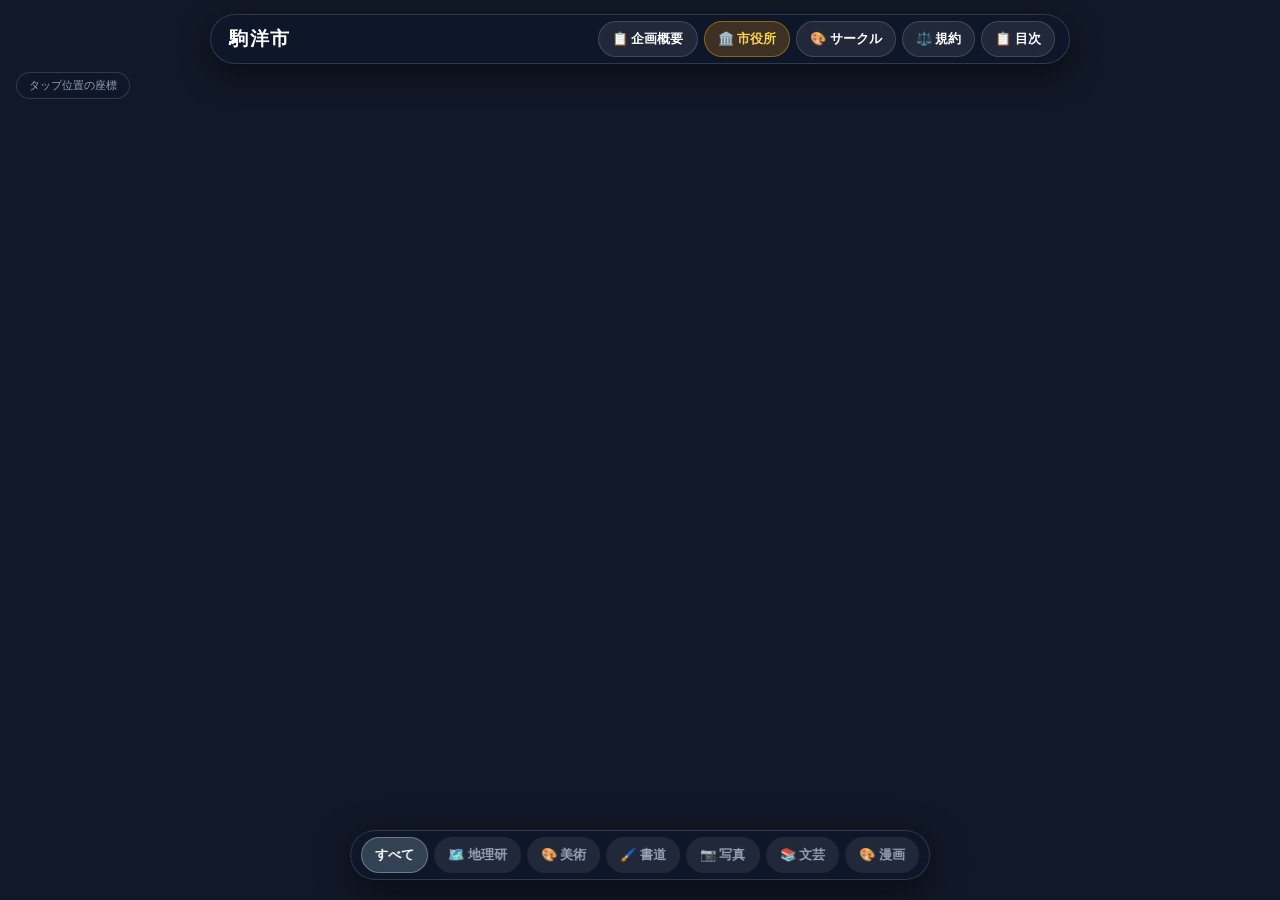
==== commit 207fd09e: "Add files via upload" ====
--- a/index.html
+++ b/index.html
@@ -261,9 +261,50 @@
     }
     .modal-close:hover { background: rgba(255,255,255,0.25); }
 
+    .modal-top-bar {
+      display: flex;
+      justify-content: space-between;
+      align-items: center;
+      gap: 12px;
+      margin-bottom: 12px;
+      width: 100%;
+    }
+    .modal-top-meta {
+      display: flex;
+      flex-direction: column;
+      align-items: flex-start;
+      gap: 4px;
+      min-width: 0;
+      flex: 1;
+    }
+    .modal-top-controls {
+      display: flex;
+      align-items: center;
+      gap: 6px;
+      flex-shrink: 0;
+    }
+    .modal-close-btn {
+      background: rgba(255, 255, 255, 0.12);
+      border: 1px solid rgba(255, 255, 255, 0.15);
+      width: 36px; height: 36px; min-width: 36px;
+      border-radius: 50%; color: #fff; font-size: 20px;
+      cursor: pointer; display: inline-flex; align-items: center; justify-content: center;
+      transition: background 0.15s ease, transform 0.1s ease;
+      line-height: 1; padding: 0;
+    }
+    .modal-close-btn:hover {
+      background: rgba(255, 255, 255, 0.25);
+    }
+    .modal-close-btn:active {
+      transform: scale(0.92);
+    }
+    .modal-title-box {
+      width: 100%;
+      margin-bottom: 8px;
+    }
+
     .modal-header-actions {
-      position: absolute; top: 20px; right: 68px;
-      display: flex; gap: 6px; align-items: center; z-index: 10;
+      display: flex; gap: 6px; align-items: center;
     }
     .modal-icon-btn {
       background: rgba(255, 255, 255, 0.08); border: 1px solid rgba(255, 255, 255, 0.15);
@@ -694,7 +735,107 @@
     .city-tab-btn.active { background: rgba(245, 158, 11, 0.2); color: #fcd34d; }
 
     .city-tab-content { display: none; }
-    .city-tab-content.active { display: block; }
+    .city-tab-content.active { display: block; }
+
+    /* 企画概要スタイル */
+    .project-overview-box {
+      background: rgba(15, 23, 42, 0.65);
+      border: 1px solid rgba(245, 158, 11, 0.25);
+      border-radius: 14px;
+      padding: 18px 20px;
+      margin-bottom: 16px;
+    }
+    .project-badge-tag {
+      font-size: 11px;
+      font-weight: 700;
+      color: #f59e0b;
+      letter-spacing: 1px;
+      margin-bottom: 4px;
+      font-family: 'Cormorant Garamond', serif;
+    }
+    .project-title {
+      font-size: 18px;
+      font-weight: 700;
+      color: #fff;
+      margin: 0 0 14px 0;
+      padding-bottom: 10px;
+      border-bottom: 1px solid rgba(255, 255, 255, 0.1);
+    }
+    .project-content-text {
+      font-size: 14px;
+      line-height: 1.85;
+      color: #f1f5f9;
+      word-break: break-word;
+    }
+    .project-meta-box {
+      margin-top: 18px;
+      padding-top: 14px;
+      border-top: 1px dashed rgba(255, 255, 255, 0.15);
+    }
+    .project-meta-grid {
+      display: flex;
+      flex-wrap: wrap;
+      gap: 8px;
+    }
+    .project-meta-item {
+      background: rgba(255, 255, 255, 0.06);
+      border: 1px solid rgba(255, 255, 255, 0.12);
+      border-radius: 8px;
+      padding: 6px 12px;
+      font-size: 12px;
+      color: #cbd5e1;
+    }
+    .project-meta-item strong {
+      color: #fcd34d;
+      margin-right: 4px;
+    }
+
+    /* 各セクション直接リンクボタン */
+    .section-link-btn {
+      background: rgba(255, 255, 255, 0.08);
+      border: 1px solid rgba(255, 255, 255, 0.16);
+      color: #cbd5e1;
+      font-size: 11px;
+      font-weight: 600;
+      padding: 3px 8px;
+      border-radius: 6px;
+      cursor: pointer;
+      transition: all 0.15s ease;
+      display: inline-flex;
+      align-items: center;
+      gap: 3px;
+    }
+    .section-link-btn:hover {
+      background: rgba(245, 158, 11, 0.2);
+      border-color: rgba(245, 158, 11, 0.5);
+      color: #fcd34d;
+    }
+
+    /* サイドバークイックナビ */
+    .sidebar-quick-nav {
+      display: grid;
+      grid-template-columns: 1fr 1fr;
+      gap: 8px;
+      padding: 10px 16px 4px 16px;
+    }
+    .sidebar-quick-btn {
+      background: rgba(245, 158, 11, 0.12);
+      border: 1px solid rgba(245, 158, 11, 0.28);
+      color: #fcd34d;
+      font-size: 12px;
+      font-weight: 700;
+      padding: 8px 6px;
+      border-radius: 10px;
+      cursor: pointer;
+      transition: all 0.15s ease;
+      white-space: nowrap;
+      text-align: center;
+    }
+    .sidebar-quick-btn:hover {
+      background: rgba(245, 158, 11, 0.22);
+      border-color: rgba(245, 158, 11, 0.5);
+      transform: translateY(-1px);
+    }
 
     .about-prologue { background: rgba(15, 23, 42, 0.6); border-left: 4px solid var(--accent-gold); padding: 16px; border-radius: 0 14px 14px 0; font-size: 15px; line-height: 1.8; color: #f3f4f6; margin-bottom: 24px; }
 
@@ -858,8 +999,10 @@
     .work-nav-arrow-btn:disabled { opacity: 0.3; cursor: not-allowed; }
 
     @media (max-width: 768px) {
-      .modal-header-actions { top: 16px; right: 60px; gap: 4px; }
-      .modal-icon-btn { font-size: 11px; padding: 5px 9px; min-height: 32px; }
+      .modal-top-bar { margin-bottom: 10px; gap: 8px; }
+      .modal-top-controls { gap: 4px; }
+      .modal-icon-btn { font-size: 11px; padding: 5px 8px; min-height: 32px; }
+      .modal-close-btn { width: 32px; height: 32px; min-width: 32px; font-size: 18px; }
       .top-nav-bar {
         top: calc(8px + var(--safe-area-top));
         width: calc(100% - 16px);
@@ -909,6 +1052,7 @@
   <header class="top-nav-bar">
     <div class="app-title" id="homeBtn" title="全体表示に戻る">駒洋市</div>
     <div class="top-nav-actions">
+      <button class="nav-action-btn" id="projectOverviewBtn" title="企画概要・コンセプトを見る">📋 企画概要</button>
       <button class="nav-action-btn city-hall" id="cityHallBtn" title="市役所へジャンプして市政資料室を開く">🏛️ 市役所</button>
       <button class="nav-action-btn" id="circleListBtn" title="参加サークル一覧">🎨 サークル</button>
       <button class="nav-action-btn" id="termsBtn" title="利用規約">⚖️ 規約</button>
@@ -933,8 +1077,12 @@
       <button class="sidebar-close" id="sidebarCloseBtn">&times;</button>
     </div>
 
-    <div class="sidebar-search">
-      <input type="text" id="sidebarSearchInput" placeholder="タイトルや作者名で検索...">
+    <div class="sidebar-search">
+      <input type="text" id="sidebarSearchInput" placeholder="タイトルや作者名で検索...">
+    </div>
+    <div class="sidebar-quick-nav">
+      <button class="sidebar-quick-btn" id="sidebarProjectBtn">📋 企画概要</button>
+      <button class="sidebar-quick-btn" id="sidebarCityBtn">🏛️ 市政資料室</button>
     </div>
     <div class="sidebar-content" id="sidebarListContent"></div>
   </aside>
@@ -945,21 +1093,29 @@
   <!-- 作品詳細モーダル -->
   <div class="modal-overlay" id="workModal">
     <div class="modal-card">
-      <div class="modal-header-actions">
-        <button class="modal-icon-btn" id="modalShareBtn" title="作品URL・NFCリンクをコピー">🔗 共有</button>
-        <button class="modal-icon-btn x-btn" id="modalXShareBtn" title="X（Twitter）でシェア">𝕏 ポスト</button>
+      <!-- モーダル上部コントロールバー（バッジ/ナビ ＆ 共有・閉じるボタン） -->
+      <div class="modal-top-bar">
+        <div class="modal-top-meta">
+          <!-- 付随作品閲覧時に親スポット・ランドマークへ戻るナビ -->
+          <button class="parent-spot-back-btn" id="modalParentBackBtn" style="display: none;">⬅️ <span id="modalParentBackTitle"></span>に戻る</button>
+
+          <div id="modalMonumentHeader" style="display: none; font-family: 'Cormorant Garamond', serif; font-size: 12px; font-weight: 700; letter-spacing: 1px; margin-bottom: 2px;">
+            KOMANADA SCENE & SPOT
+          </div>
+          <div id="modalBadge" class="popup-badge">CIRCLE</div>
+        </div>
+        <div class="modal-top-controls">
+          <button class="modal-icon-btn" id="modalShareBtn" title="作品URL・NFCリンクをコピー">🔗 共有</button>
+          <button class="modal-icon-btn x-btn" id="modalXShareBtn" title="X（Twitter）でシェア">𝕏 ポスト</button>
+          <button class="modal-close-btn" id="modalClose" title="閉じる">&times;</button>
+        </div>
       </div>
-      <button class="modal-close" id="modalClose">&times;</button>
-      
-      <!-- 付随作品閲覧時に親スポット・ランドマークへ戻るナビ -->
-      <button class="parent-spot-back-btn" id="modalParentBackBtn" style="display: none;">⬅️ <span id="modalParentBackTitle"></span>に戻る</button>
-
-      <div id="modalMonumentHeader" style="display: none; font-family: 'Cormorant Garamond', serif; font-size: 12px; font-weight: 700; letter-spacing: 1px; margin-bottom: 2px;">
-        KOMANADA SCENE & SPOT
+
+      <!-- タイトル＆作者情報エリア（幅100%を確保し、右上のボタンと絶対に被らない） -->
+      <div class="modal-title-box">
+        <h2 id="modalTitle" style="font-size: 22px; margin: 4px 0 6px 0; color:#fff; word-break: break-word; line-height: 1.35;">タイトル</h2>
+        <div id="modalAuthor" style="font-size: 13px; color: var(--text-sub); margin-bottom: 8px;">作者名</div>
       </div>
-      <div id="modalBadge" class="popup-badge">CIRCLE</div>
-      <h2 id="modalTitle" style="font-size: 22px; margin: 6px 0 4px 0; color:#fff;">タイトル</h2>
-      <div id="modalAuthor" style="font-size: 13px; color: var(--text-sub); margin-bottom: 8px;">作者名</div>
 
       <!-- モニュメント専用 銘板・登録情報カード（モニュメント閲覧時のみ表示） -->
       <div id="monumentProfileCard" class="monument-profile-card" style="display: none;">
@@ -1079,45 +1235,86 @@
     <img class="lightbox-image" id="lightboxImage" src="" alt="作品拡大画像">
   </div>
 
-  <!-- 駒洋市 概要モーダル -->
-  <div class="modal-overlay" id="cityAboutModal">
-    <div class="modal-card">
-      <button class="modal-close" id="cityAboutClose">&times;</button>
-      <div style="font-family: 'Cormorant Garamond', serif; font-size: 13px; color: #f59e0b; font-weight: 700; letter-spacing: 1.5px; margin-bottom: 2px;">KOMANADA CITY HALL ARCHIVE</div>
-      <h2 style="font-size: 22px; color: #fff; margin: 0 0 16px 0; display: flex; align-items: center; gap: 8px;">
-        <span>🏛️</span> 駒洋市役所 市政資料室
-      </h2>
-      
-      <div class="city-about-nav">
-        <button class="city-tab-btn active" data-tab="tab-overview">🗺️ 都市概要・歴史沿革</button>
-        <button class="city-tab-btn" data-tab="tab-stats">📊 人口・特産・風土</button>
-        <button class="city-tab-btn" data-tab="tab-monuments">🏛️ スポット・モニュメント</button>
-      </div>
-
-      <div class="city-tab-content active" id="tab-overview">
-        <div class="about-prologue" id="aboutPrologueText">（読み込み中...）</div>
-        <h4 style="font-size: 16px; color: #fcd34d; margin: 20px 0 12px 0;">駒洋市の歩み（歴史・沿革）</h4>
-        <div class="timeline-container" id="aboutTimeline"></div>
-      </div>
-
-      <div class="city-tab-content" id="tab-stats">
-        <h4 style="font-size: 16px; color: #fcd34d; margin: 0 0 12px 0;">都市データ</h4>
-        <div class="stats-grid" id="aboutStatsGrid">
-          <div class="stat-card"><div class="stat-label">推定人口</div><div class="stat-value" id="statPop">約 12.8 万人</div></div>
-          <div class="stat-card"><div class="stat-label">市域面積</div><div class="stat-value" id="statArea">42.15 km²</div></div>
-          <div class="stat-card"><div class="stat-label">市の花</div><div class="stat-value" id="statFlower">駒草（コマクサ）</div></div>
-        </div>
-
-        <h4 style="font-size: 16px; color: #fcd34d; margin: 20px 0 12px 0;">名物・特産品・風土</h4>
-        <div class="specialty-box" id="aboutSpecialty">（読み込み中...）</div>
-      </div>
-
-      <div class="city-tab-content" id="tab-monuments">
-        <div class="monument-grid" id="aboutMonuments"></div>
-      </div>
-    </div>
-  </div>
-
+  <!-- 駒洋市 概要モーダル -->
+  <div class="modal-overlay" id="cityAboutModal">
+    <div class="modal-card">
+      <div class="modal-top-bar">
+        <div style="font-family: 'Cormorant Garamond', serif; font-size: 13px; color: #f59e0b; font-weight: 700; letter-spacing: 1.5px;">KOMANADA ARCHIVE & CONCEPT</div>
+        <div class="modal-top-controls">
+          <button class="modal-icon-btn" id="cityAboutShareBtn" title="市政資料室のURLをコピー">🔗 共有</button>
+          <button class="modal-icon-btn x-btn" id="cityAboutXShareBtn" title="X（Twitter）でシェア">𝕏 ポスト</button>
+          <button class="modal-close-btn" id="cityAboutClose" title="閉じる">&times;</button>
+        </div>
+      </div>
+      <h2 style="font-size: 22px; color: #fff; margin: 0 0 16px 0; display: flex; align-items: center; gap: 8px;">
+        <span>🏛️</span> 駒洋市役所 市政資料室
+      </h2>
+      
+      <div class="city-about-nav">
+        <button class="city-tab-btn active" data-tab="tab-project">📋 企画概要</button>
+        <button class="city-tab-btn" data-tab="tab-overview">🗺️ 都市概要・歴史沿革</button>
+        <button class="city-tab-btn" data-tab="tab-stats">📊 人口・特産・風土</button>
+        <button class="city-tab-btn" data-tab="tab-monuments">🏛️ スポット・モニュメント</button>
+      </div>
+
+      <!-- 企画概要タブ -->
+      <div class="city-tab-content active" id="tab-project">
+        <div class="project-overview-box">
+          <div class="project-badge-tag">EXHIBITION OVERVIEW & STATEMENT</div>
+          <h3 class="project-title" id="aboutProjectTitle">空想都市「駒洋市」合同創作企画 概要</h3>
+          
+          <div class="project-content-text" id="aboutProjectOverviewText">
+            （読み込み中...）
+          </div>
+
+          <div class="project-meta-box" id="projectMetaBox" style="display: none;">
+            <div class="project-meta-grid" id="projectMetaGrid"></div>
+          </div>
+        </div>
+      </div>
+
+      <!-- 都市概要・歴史沿革タブ -->
+      <div class="city-tab-content" id="tab-overview">
+        <div style="display: flex; justify-content: space-between; align-items: center; margin-bottom: 8px;">
+          <h4 style="font-size: 15px; color: #fcd34d; margin: 0;">🗺️ 駒洋市 都市概要</h4>
+          <button class="section-link-btn" id="copyOverviewLinkBtn" title="都市概要のURLをコピー">🔗 都市概要URL</button>
+        </div>
+        <div class="about-prologue" id="aboutPrologueText">（読み込み中...）</div>
+        
+        <div style="display: flex; justify-content: space-between; align-items: center; margin: 24px 0 12px 0;">
+          <h4 style="font-size: 16px; color: #fcd34d; margin: 0;">駒洋市の歩み（歴史・沿革）</h4>
+          <button class="section-link-btn" id="copyHistoryLinkBtn" title="歴史・沿革のURLをコピー">🔗 歴史URL</button>
+        </div>
+        <div class="timeline-container" id="aboutTimeline"></div>
+      </div>
+
+      <!-- 都市データタブ -->
+      <div class="city-tab-content" id="tab-stats">
+        <div style="display: flex; justify-content: space-between; align-items: center; margin-bottom: 12px;">
+          <h4 style="font-size: 16px; color: #fcd34d; margin: 0;">都市データ</h4>
+          <button class="section-link-btn" id="copyStatsLinkBtn" title="都市データのURLをコピー">🔗 データURL</button>
+        </div>
+        <div class="stats-grid" id="aboutStatsGrid">
+          <div class="stat-card"><div class="stat-label">推定人口</div><div class="stat-value" id="statPop">約 12.8 万人</div></div>
+          <div class="stat-card"><div class="stat-label">市域面積</div><div class="stat-value" id="statArea">42.15 km²</div></div>
+          <div class="stat-card"><div class="stat-label">市の花</div><div class="stat-value" id="statFlower">駒草（コマクサ）</div></div>
+        </div>
+
+        <h4 style="font-size: 16px; color: #fcd34d; margin: 20px 0 12px 0;">名物・特産品・風土</h4>
+        <div class="specialty-box" id="aboutSpecialty">（読み込み中...）</div>
+      </div>
+
+      <!-- モニュメントタブ -->
+      <div class="city-tab-content" id="tab-monuments">
+        <div style="display: flex; justify-content: space-between; align-items: center; margin-bottom: 12px;">
+          <h4 style="font-size: 16px; color: #fcd34d; margin: 0;">市内登録モニュメント・小スポット</h4>
+          <button class="section-link-btn" id="copyMonumentsLinkBtn" title="モニュメント一覧のURLをコピー">🔗 スポットURL</button>
+        </div>
+        <div class="monument-grid" id="aboutMonuments"></div>
+      </div>
+    </div>
+  </div>
+
   <div class="modal-overlay" id="circleListModal">
     <div class="modal-card">
       <button class="modal-close" id="circleListClose">&times;</button>
@@ -1426,85 +1623,188 @@
       }
     }
 
-    function checkUrlParamAndOpenWork() {
-      const urlParams = new URLSearchParams(window.location.search);
-      const targetId = urlParams.get('id');
-      if (!targetId) return;
-
-      const work = globalWorksData.find((w, idx) => String(w.timestamp || w.id || (idx + 1)) === String(targetId));
-      if (work) {
-        setTimeout(() => { focusAndOpenWork(work, targetId); }, 500);
-      }
-    }
-
-    function renderDemoAboutData() {
-      document.getElementById('aboutPrologueText').innerText = "駒洋市（こまなだし）は、旧市街の重厚な歴史と、川沿いの穏やかな自然、そして近代的な駅前風景が共存する架空の都市です。地理学研究会が設定したこの都市を舞台に、各文化系サークルが作品を展開しています。";
-      document.getElementById('aboutTimeline').innerHTML = `
-        <div class="timeline-item"><div class="timeline-text"><b>【1920年】駒洋電鉄の開通</b><br>駅周辺の開発が進み、商業の都市として発展を始める。</div></div>
-        <div class="timeline-item"><div class="timeline-text"><b>【1955年】駒洋川護岸整備と公園造成</b><br>市民の憩いの場として川沿いが整備され、文化人が集うエリアに。</div></div>
-      `;
-      document.getElementById('aboutMonuments').innerHTML = `
-        <div class="monument-card"><div class="monument-card-title">🏛️ 駒洋市役所 旧本庁舎</div><div class="monument-card-desc">昭和初期に建てられた石造りの近代建築。街のシンボル。</div></div>
-        <div class="monument-card"><div class="monument-card-title">☕ 喫茶「駒草」</div><div class="monument-card-desc">旧市街の路地裏にあるレトロな喫茶店。名物は駒草ブレンド。</div></div>
-      `;
-      document.getElementById('aboutSpecialty').innerHTML = `
-        <b>・名物「駒草せんべい」</b><br>旧市街の老舗和菓子店で作られるほんのり甘い伝統煎餅。<br><br>
-        <b>・駒洋川の鮎料理</b><br>清流・駒洋川の上流で獲れる新鮮な鮎の塩焼きや甘露煮。<br><br>
-        <b>・駒洋藍染（伝統工芸）</b><br>明治時代から川沿いの紺屋街で育まれた落ち着いた青色が特徴の藍染織物。
-      `;
-    }
-
-    function parseAndRenderAboutData(data) {
-      let prologue = "";
-      let timelineHtml = "";
-      let specialtyHtml = "";
-
-      data.forEach(row => {
-        const rawKey = (row.key || row['列 1'] || Object.values(row)[0] || "").trim();
-        const key = rawKey.toLowerCase();
-        const val = (row.value || row['列 2'] || Object.values(row)[1] || "").trim();
-        const note = (row['補足説明'] || row['列 3'] || Object.values(row)[2] || "").trim();
-
-        if (!key || key === 'key' || key === '列 1' || (!val && !note)) return;
-
-        if (key === "overview" && val) {
-          prologue = val;
-        } else if (key === "stat_population" && val) {
-          const el = document.getElementById('statPop');
-          if (el) el.innerText = val;
-        } else if (key === "stat_area" && val) {
-          const el = document.getElementById('statArea');
-          if (el) el.innerText = val;
-        } else if (key === "stat_flower" && val) {
-          const el = document.getElementById('statFlower');
-          if (el) el.innerText = val;
-        } else if (key === "stat_specialty" && val) {
-          specialtyHtml = val;
-        } else if (key.startsWith("hist") || key.startsWith("year") || key.startsWith("沿革")) {
-          if (val && note && note !== '列 3') {
-            timelineHtml += `
-              <div class="timeline-item">
-                <div class="timeline-text">
-                  <b style="color: #fcd34d;">${escapeHtml(val)}</b><br>
-                  <span>${escapeHtml(note)}</span>
-                </div>
-              </div>
-            `;
-          } else if (val) {
-            timelineHtml += `
-              <div class="timeline-item">
-                <div class="timeline-text">${escapeHtml(val)}</div>
-              </div>
-            `;
-          }
-        }
-      });
-
-      if (prologue) document.getElementById('aboutPrologueText').innerText = prologue;
-      if (timelineHtml) document.getElementById('aboutTimeline').innerHTML = timelineHtml;
-      if (specialtyHtml) document.getElementById('aboutSpecialty').innerHTML = specialtyHtml;
-
-      renderAboutMonuments();
+    function checkUrlParamAndOpenWork() {
+      const urlParams = new URLSearchParams(window.location.search);
+      const targetId = urlParams.get('id');
+      if (targetId) {
+        const work = globalWorksData.find((w, idx) => String(w.timestamp || w.id || (idx + 1)) === String(targetId));
+        if (work) {
+          setTimeout(() => { focusAndOpenWork(work, targetId); }, 500);
+        }
+        return;
+      }
+
+      // 市政資料室・企画概要・歴史等のディープリンク判定 (?about=..., ?tab=..., ?city=...)
+      const aboutParam = urlParams.get('about') || urlParams.get('tab') || urlParams.get('city');
+      if (aboutParam !== null || urlParams.has('about') || urlParams.has('city')) {
+        const targetTab = aboutParam || 'tab-overview';
+        setTimeout(() => {
+          openCityAboutModal(targetTab);
+        }, 400);
+      }
+    }
+
+    function formatProjectText(text) {
+      if (!text) return "";
+      const escaped = escapeHtml(text);
+      const bolded = escaped.replace(/\*\*(.*?)\*\*/g, '<strong>$1</strong>');
+      return bolded.split('\n').join('<br>');
+    }
+
+    function renderDemoAboutData() {
+      const projectTextEl = document.getElementById('aboutProjectOverviewText');
+      if (projectTextEl) {
+        projectTextEl.innerHTML = `
+          <p style="margin-bottom: 12px;"><strong>【空想都市「駒洋市」合同創作プロジェクト】</strong><br>
+          本企画は、架空の都市「駒洋市（こまなだし）」を舞台に、地理・美術・書道・写真・文芸・漫画などの各サークルが協同してひとつの都市の世界観を創り上げる合同創作企画です。</p>
+          <p style="margin-bottom: 14px;">街の地図上に散りばめられたそれぞれの作品を巡り、歴史や人々の生活の息づかいを感じながら、自由にご鑑賞・散策をお楽しみください。</p>
+          <div style="background: rgba(245, 158, 11, 0.1); border: 1px dashed rgba(245, 158, 11, 0.4); border-radius: 10px; padding: 12px 14px; font-size: 12px; color: #cbd5e1; line-height: 1.6;">
+            💡 <b>企画概要の書き方：</b><br>
+            Googleスプレッドシート（aboutシート）の A列に <code>project_overview</code>、B列に企画概要文を入力すると、リアルタイムでここに反映されます。（<code>project_theme</code> や <code>project_period</code>、<code>project_organizer</code> も登録可能です）
+          </div>
+        `;
+      }
+      document.getElementById('aboutPrologueText').innerText = "駒洋市（こまなだし）は、旧市街の重厚な歴史と、川沿いの穏やかな自然、そして近代的な駅前風景が共存する架空の都市です。地理学研究会が設定したこの都市を舞台に、各文化系サークルが作品を展開しています。";
+      document.getElementById('aboutTimeline').innerHTML = `
+        <div class="timeline-item"><div class="timeline-text"><b>【1920年】駒洋電鉄の開通</b><br>駅周辺の開発が進み、商業の都市として発展を始める。</div></div>
+        <div class="timeline-item"><div class="timeline-text"><b>【1955年】駒洋川護岸整備と公園造成</b><br>市民の憩いの場として川沿いが整備され、文化人が集うエリアに。</div></div>
+      `;
+      document.getElementById('aboutMonuments').innerHTML = `
+        <div class="monument-card"><div class="monument-card-title">🏛️ 駒洋市役所 旧本庁舎</div><div class="monument-card-desc">昭和初期に建てられた石造りの近代建築。街のシンボル。</div></div>
+        <div class="monument-card"><div class="monument-card-title">☕ 喫茶「駒草」</div><div class="monument-card-desc">旧市街の路地裏にあるレトロな喫茶店。名物は駒草ブレンド。</div></div>
+      `;
+      document.getElementById('aboutSpecialty').innerHTML = `
+        <b>・名物「駒草せんべい」</b><br>旧市街の老舗和菓子店で作られるほんのり甘い伝統煎餅。<br><br>
+        <b>・駒洋川の鮎料理</b><br>清流・駒洋川の上流で獲れる新鮮な鮎の塩焼きや甘露煮。<br><br>
+        <b>・駒洋藍染（伝統工芸）</b><br>明治時代から川沿いの紺屋街で育まれた落ち着いた青色が特徴の藍染織物。
+      `;
+    }
+
+    function parseAndRenderAboutData(data) {
+      let projectOverview = "";
+      let projectTitle = "";
+      const projectMeta = [];
+      let prologue = "";
+      let timelineHtml = "";
+      let specialtyHtml = "";
+
+      const defaultStatLabels = {
+        stat_population: "推定人口",
+        stat_pop: "推定人口",
+        stat_area: "市域面積",
+        stat_flower: "市の花",
+        stat_tree: "市の木",
+        stat_bird: "市の鳥",
+        stat_symbol: "市のシンボル",
+        stat_mascot: "マスコット",
+        stat_density: "人口密度",
+        stat_climate: "気候"
+      };
+
+      const statCards = [];
+
+      data.forEach(row => {
+        const rawKey = (row.key || row['列 1'] || Object.values(row)[0] || "").trim();
+        const key = rawKey.toLowerCase();
+        const val = (row.value || row['列 2'] || Object.values(row)[1] || "").trim();
+        const note = (row['補足説明'] || row['列 3'] || Object.values(row)[2] || "").trim();
+
+        if (!key || key === 'key' || key === '列 1' || (!val && !note)) return;
+
+        // 企画概要（project_overview / concept / 企画概要など）
+        if (key === "project_overview" || key === "project" || key === "concept" || key === "企画概要" || key === "企画" || key === "statement") {
+          projectOverview = val;
+          if (note && note !== '補足説明' && note !== '列 3') {
+            projectTitle = note;
+          }
+        } else if (key === "project_title" || key === "企画タイトル" || key === "企画名") {
+          projectTitle = val;
+        } else if (key === "project_theme" || key === "theme" || key === "テーマ" || key === "企画テーマ") {
+          projectMeta.push({ label: "テーマ", val: val });
+        } else if (key === "project_period" || key === "period" || key === "会期" || key === "開催期間" || key === "期間") {
+          projectMeta.push({ label: "会期", val: val });
+        } else if (key === "project_organizer" || key === "organizer" || key === "主催" || key === "企画運営" || key === "運営") {
+          projectMeta.push({ label: "主催・運営", val: val });
+        } else if (key === "project_rules" || key === "rules" || key === "参加方法" || key === "諸注意" || key === "注意事項") {
+          projectMeta.push({ label: "諸注意", val: val });
+        } else if (key === "overview" && val) {
+          prologue = val;
+        } else if (key === "stat_specialty" && val) {
+          specialtyHtml = val;
+        } else if (key.startsWith("stat_") && val) {
+          let label = (note && note !== '列 3') ? note : (defaultStatLabels[key] || rawKey.replace(/^stat_/i, ''));
+          statCards.push({ key, label, val });
+        } else if (key.startsWith("hist") || key.startsWith("year") || key.startsWith("沿革")) {
+          if (val && note && note !== '列 3') {
+            timelineHtml += `
+              <div class="timeline-item">
+                <div class="timeline-text">
+                  <b style="color: #fcd34d;">${escapeHtml(val)}</b><br>
+                  <span>${escapeHtml(note)}</span>
+                </div>
+              </div>
+            `;
+          } else if (val) {
+            timelineHtml += `
+              <div class="timeline-item">
+                <div class="timeline-text">${escapeHtml(val)}</div>
+              </div>
+            `;
+          }
+        }
+      });
+
+      // 企画概要の描画
+      const projectTextEl = document.getElementById('aboutProjectOverviewText');
+      const projectTitleEl = document.getElementById('aboutProjectTitle');
+      const projectMetaBox = document.getElementById('projectMetaBox');
+      const projectMetaGrid = document.getElementById('projectMetaGrid');
+
+      if (projectTitle && projectTitleEl) {
+        projectTitleEl.innerText = projectTitle;
+      }
+
+      if (projectOverview && projectTextEl) {
+        projectTextEl.innerHTML = formatProjectText(projectOverview);
+      } else if (projectTextEl) {
+        projectTextEl.innerHTML = `
+          <p style="margin-bottom: 12px;"><strong>【空想都市「駒洋市」合同創作プロジェクト】</strong><br>
+          本企画は、架空の都市「駒洋市（こまなだし）」を舞台に、地理・美術・書道・写真・文芸・漫画などの各サークルが協同してひとつの都市の世界観を創り上げる合同創作企画です。</p>
+          <p style="margin-bottom: 14px;">街の地図上に散りばめられたそれぞれの作品を巡り、歴史や人々の生活の息づかいを感じながら、自由にご鑑賞・散策をお楽しみください。</p>
+          <div style="background: rgba(245, 158, 11, 0.1); border: 1px dashed rgba(245, 158, 11, 0.4); border-radius: 10px; padding: 12px 14px; font-size: 12px; color: #cbd5e1; line-height: 1.6;">
+            💡 <b>企画概要の書き方：</b><br>
+            Googleスプレッドシート（aboutシート）の A列に <code>project_overview</code>、B列に企画概要文を入力すると、リアルタイムでここに反映されます。（<code>project_theme</code> や <code>project_period</code>、<code>project_organizer</code> も登録可能です）
+          </div>
+        `;
+      }
+
+      if (projectMeta.length > 0 && projectMetaBox && projectMetaGrid) {
+        projectMetaBox.style.display = 'block';
+        projectMetaGrid.innerHTML = projectMeta.map(m => `
+          <div class="project-meta-item">
+            <strong>${escapeHtml(m.label)}:</strong> ${escapeHtml(m.val)}
+          </div>
+        `).join('');
+      }
+
+      if (prologue) document.getElementById('aboutPrologueText').innerText = prologue;
+      if (timelineHtml) document.getElementById('aboutTimeline').innerHTML = timelineHtml;
+      if (specialtyHtml) document.getElementById('aboutSpecialty').innerHTML = specialtyHtml;
+
+      // 都市データカード（人口、面積、花、鳥など）を動的に描画
+      if (statCards.length > 0) {
+        const statsGridEl = document.getElementById('aboutStatsGrid');
+        if (statsGridEl) {
+          statsGridEl.innerHTML = statCards.map(s => `
+            <div class="stat-card">
+              <div class="stat-label">${escapeHtml(s.label)}</div>
+              <div class="stat-value">${escapeHtml(s.val)}</div>
+            </div>
+          `).join('');
+        }
+      }
+
+      renderAboutMonuments();
     }
 
     // 地図上の登録ピンからモニュメント・小スポット情報を自動生成
@@ -2412,20 +2712,22 @@
             }).catch(e => console.log('Discord direct send error:', e));
           }
 
-          // 2. Google Apps Scriptへも送信（スプレッドシートへの記録用）
+          // 2. Google Apps Scriptへ送信（スプレッドシートへの記録 ＆ Discordへの自動通知）
           if (GAS_LIKE_API_URL && GAS_LIKE_API_URL.startsWith('http')) {
+            const payload = JSON.stringify({
+              workId: targetId,
+              title: workToSend.title || '無題',
+              author: workToSend.author || '匿名',
+              circle: circleName,
+              count: countToSend,
+              url: shareUrl
+            });
+
+            // text/plain形式で送信（ブラウザのCORSプリフライト制約を回避し、確実にGASへ到達させる）
             fetch(GAS_LIKE_API_URL, {
               method: 'POST',
-              mode: 'no-cors',
-              headers: { 'Content-Type': 'application/json' },
-              body: JSON.stringify({
-                workId: targetId,
-                title: workToSend.title || '無題',
-                author: workToSend.author || '匿名',
-                circle: circleName,
-                count: countToSend,
-                url: shareUrl
-              })
+              headers: { 'Content-Type': 'text/plain;charset=utf-8' },
+              body: payload
             }).catch(e => console.log('GAS send error:', e));
           }
         }, 1500); // 1.5秒間クリックが途切れたら送信
@@ -2475,75 +2777,270 @@
 
     lightboxOverlay.addEventListener('click', () => { lightboxOverlay.classList.remove('open'); });
 
-    // 市政資料室（旧駒洋市ガイド）モーダル制御
-    const cityAboutModal = document.getElementById('cityAboutModal');
-    function openCityAboutModal() {
-      renderAboutMonuments();
-      if (cityAboutModal) cityAboutModal.classList.add('open');
-    }
-    document.getElementById('cityAboutClose').addEventListener('click', () => cityAboutModal.classList.remove('open'));
-    cityAboutModal.addEventListener('click', (e) => { if (e.target === cityAboutModal) cityAboutModal.classList.remove('open'); });
-
-    // 市役所へジャンプ＆市政資料室を開く関数
-    function focusCityHall() {
-      const cityHall = globalWorksData.find(w => (w.title || '').includes('市役所'));
-      if (cityHall) {
-        const y = parseFloat(cityHall.posY);
-        const x = parseFloat(cityHall.posX);
-        if (!isNaN(y) && !isNaN(x)) {
-          map.flyTo([y, x], 1, { duration: 1.2 });
-        }
-      }
-      setTimeout(() => {
-        openCityAboutModal();
-      }, 400);
-      if (window.innerWidth <= 768) {
-        document.getElementById('sidebar').classList.remove('open');
-      }
-    }
-
-    // 市役所ボタン・アクション
-    const cityHallBtn = document.getElementById('cityHallBtn');
-    if (cityHallBtn) cityHallBtn.addEventListener('click', focusCityHall);
-
-    const modalOpenCityHallArchiveBtn = document.getElementById('modalOpenCityHallArchiveBtn');
-    if (modalOpenCityHallArchiveBtn) modalOpenCityHallArchiveBtn.addEventListener('click', () => {
-      modal.classList.remove('open');
-      openCityAboutModal();
-    });
-
-    // タイトルロゴをクリックで初期全体表示にリセット
-    const homeBtn = document.getElementById('homeBtn');
-    if (homeBtn) {
-      homeBtn.addEventListener('click', () => {
-        map.fitBounds(bounds);
-        if (window.innerWidth <= 768) {
-          document.getElementById('sidebar').classList.remove('open');
-        }
-      });
-    }
-
-    // サークル一覧・利用規約モーダル
-    const circleListModal = document.getElementById('circleListModal');
-    document.getElementById('circleListBtn').addEventListener('click', () => circleListModal.classList.add('open'));
-    document.getElementById('circleListClose').addEventListener('click', () => circleListModal.classList.remove('open'));
-    circleListModal.addEventListener('click', (e) => { if (e.target === circleListModal) circleListModal.classList.remove('open'); });
-
-    const termsModal = document.getElementById('termsModal');
-    document.getElementById('termsBtn').addEventListener('click', () => termsModal.classList.add('open'));
-    document.getElementById('termsClose').addEventListener('click', () => termsModal.classList.remove('open'));
+    // 市政資料室（企画概要・都市概要・歴史・データ）モーダル制御 ＆ URLディープリンク
+    const cityAboutModal = document.getElementById('cityAboutModal');
+
+    function showCopyToast(msg) {
+      let toast = document.getElementById('copyToastNotification');
+      if (!toast) {
+        toast = document.createElement('div');
+        toast.id = 'copyToastNotification';
+        toast.style.cssText = 'position: fixed; bottom: 70px; left: 50%; transform: translateX(-50%) translateY(20px); background: rgba(15, 23, 42, 0.95); border: 1px solid #f59e0b; color: #fcd34d; padding: 10px 20px; border-radius: 20px; font-size: 13px; font-weight: 700; box-shadow: 0 8px 24px rgba(0,0,0,0.5); z-index: 999999; opacity: 0; pointer-events: none; transition: all 0.25s cubic-bezier(0.16, 1, 0.3, 1);';
+        document.body.appendChild(toast);
+      }
+      toast.innerText = msg;
+      toast.style.opacity = '1';
+      toast.style.transform = 'translateX(-50%) translateY(0)';
+      clearTimeout(toast._timer);
+      toast._timer = setTimeout(() => {
+        toast.style.opacity = '0';
+        toast.style.transform = 'translateX(-50%) translateY(20px)';
+      }, 2200);
+    }
+
+    function copyTextWithToast(text, msg, triggerBtn) {
+      if (navigator.clipboard && navigator.clipboard.writeText) {
+        navigator.clipboard.writeText(text).then(() => {
+          if (triggerBtn) {
+            const orig = triggerBtn.innerText;
+            triggerBtn.innerText = "✅ コピー完了";
+            setTimeout(() => { triggerBtn.innerText = orig; }, 2000);
+          }
+          showCopyToast(msg);
+        }).catch(() => {
+          prompt("以下のURLをコピーしてください:", text);
+        });
+      } else {
+        prompt("以下のURLをコピーしてください:", text);
+      }
+    }
+
+    function normalizeCityAboutTab(param) {
+      if (!param) return 'tab-project';
+      const p = String(param).toLowerCase().trim();
+      if (p === 'tab-project' || p === 'project' || p === 'concept' || p.includes('企画') || p === 'about_project') {
+        return 'tab-project';
+      }
+      if (p === 'tab-stats' || p === 'stats' || p === 'data' || p.includes('人口') || p.includes('特産')) {
+        return 'tab-stats';
+      }
+      if (p === 'tab-monuments' || p === 'monuments' || p === 'monument' || p === 'spots' || p.includes('スポット') || p.includes('モニュメント')) {
+        return 'tab-monuments';
+      }
+      if (p === 'tab-history' || p === 'history' || p === 'timeline' || p.includes('歴史') || p.includes('沿革')) {
+        return 'tab-history';
+      }
+      if (p === 'tab-overview' || p === 'overview' || p.includes('都市') || p.includes('概要')) {
+        return 'tab-overview';
+      }
+      return 'tab-overview';
+    }
+
+    function switchCityAboutTab(targetTabId, updateUrl = true) {
+      let actualTabId = targetTabId;
+      let shouldScrollHistory = false;
+      if (targetTabId === 'tab-history' || targetTabId === 'history' || targetTabId === 'timeline') {
+        actualTabId = 'tab-overview';
+        shouldScrollHistory = true;
+      } else {
+        actualTabId = normalizeCityAboutTab(targetTabId);
+      }
+
+      document.querySelectorAll('.city-tab-btn').forEach(b => b.classList.remove('active'));
+      document.querySelectorAll('.city-tab-content').forEach(c => c.classList.remove('active'));
+
+      const targetBtn = document.querySelector(`.city-tab-btn[data-tab="${actualTabId}"]`);
+      const targetContent = document.getElementById(actualTabId);
+      if (targetBtn) targetBtn.classList.add('active');
+      if (targetContent) targetContent.classList.add('active');
+
+      if (shouldScrollHistory) {
+        setTimeout(() => {
+          const histEl = document.getElementById('aboutTimeline');
+          if (histEl) histEl.scrollIntoView({ behavior: 'smooth', block: 'start' });
+        }, 200);
+      }
+
+      if (updateUrl && window.history && window.history.replaceState) {
+        let slug = 'project';
+        if (shouldScrollHistory) slug = 'history';
+        else if (actualTabId === 'tab-overview') slug = 'overview';
+        else if (actualTabId === 'tab-stats') slug = 'stats';
+        else if (actualTabId === 'tab-monuments') slug = 'monuments';
+
+        const newUrl = `${window.location.pathname}?about=${slug}`;
+        window.history.replaceState(null, '', newUrl);
+      }
+    }
+
+    function openCityAboutModal(initialTab = null) {
+      renderAboutMonuments();
+      if (cityAboutModal) {
+        cityAboutModal.classList.add('open');
+        if (initialTab) {
+          switchCityAboutTab(initialTab, true);
+        } else {
+          const activeBtn = document.querySelector('.city-tab-btn.active');
+          const currentTab = activeBtn ? activeBtn.getAttribute('data-tab') : 'tab-project';
+          switchCityAboutTab(currentTab, true);
+        }
+      }
+    }
+
+    function closeCityAboutModal() {
+      if (cityAboutModal) cityAboutModal.classList.remove('open');
+      const urlParams = new URLSearchParams(window.location.search);
+      if (urlParams.has('about') || urlParams.has('tab') || urlParams.has('city')) {
+        if (window.history && window.history.replaceState) {
+          window.history.replaceState(null, '', window.location.pathname);
+        }
+      }
+    }
+
+    document.getElementById('cityAboutClose').addEventListener('click', closeCityAboutModal);
+    cityAboutModal.addEventListener('click', (e) => { if (e.target === cityAboutModal) closeCityAboutModal(); });
+
+    // 市政資料室タブ切り替えクリック
+    document.querySelectorAll('.city-tab-btn').forEach(btn => {
+      btn.addEventListener('click', (e) => {
+        const tabId = btn.getAttribute('data-tab');
+        switchCityAboutTab(tabId, true);
+      });
+    });
+
+    // 市政資料室 共有ボタン（アクティブなタブのURLをコピー）
+    const cityAboutShareBtn = document.getElementById('cityAboutShareBtn');
+    if (cityAboutShareBtn) {
+      cityAboutShareBtn.addEventListener('click', () => {
+        const activeBtn = document.querySelector('.city-tab-btn.active');
+        const tabId = activeBtn ? activeBtn.getAttribute('data-tab') : 'tab-project';
+        const slugMap = { 'tab-project': 'project', 'tab-overview': 'overview', 'tab-stats': 'stats', 'tab-monuments': 'monuments' };
+        const nameMap = { 'tab-project': '企画概要', 'tab-overview': '都市概要・歴史沿革', 'tab-stats': '都市データ', 'tab-monuments': 'モニュメント一覧' };
+        const slug = slugMap[tabId] || 'project';
+        const name = nameMap[tabId] || '市政資料室';
+        const baseUrl = window.location.origin + window.location.pathname;
+        const shareUrl = `${baseUrl}?about=${slug}`;
+        copyTextWithToast(shareUrl, `「${name}」のURLをコピーしました！`, cityAboutShareBtn);
+      });
+    }
+
+    // 市政資料室 𝕏（Twitter）シェアボタン
+    const cityAboutXShareBtn = document.getElementById('cityAboutXShareBtn');
+    if (cityAboutXShareBtn) {
+      cityAboutXShareBtn.addEventListener('click', () => {
+        const activeBtn = document.querySelector('.city-tab-btn.active');
+        const tabId = activeBtn ? activeBtn.getAttribute('data-tab') : 'tab-project';
+        const titleMap = { 'tab-project': '企画概要・コンセプト', 'tab-overview': '都市概要・歴史沿革', 'tab-stats': '人口・特産・都市データ', 'tab-monuments': '名所・モニュメント一覧' };
+        const slugMap = { 'tab-project': 'project', 'tab-overview': 'overview', 'tab-stats': 'stats', 'tab-monuments': 'monuments' };
+        const title = titleMap[tabId] || '市政資料室';
+        const slug = slugMap[tabId] || 'project';
+        const baseUrl = window.location.origin + window.location.pathname;
+        const shareUrl = `${baseUrl}?about=${slug}`;
+        const tweetText = `【駒洋市 市政資料室】「${title}」をチェック！ #駒洋市 #空想地図`;
+        const xUrl = `https://twitter.com/intent/tweet?text=${encodeURIComponent(tweetText)}&url=${encodeURIComponent(shareUrl)}`;
+        window.open(xUrl, '_blank', 'noopener,noreferrer');
+      });
+    }
+
+    // 各セクション直接リンクコピーボタン
+    const copyOverviewLinkBtn = document.getElementById('copyOverviewLinkBtn');
+    if (copyOverviewLinkBtn) {
+      copyOverviewLinkBtn.addEventListener('click', () => {
+        const url = `${window.location.origin}${window.location.pathname}?about=overview`;
+        copyTextWithToast(url, '「都市概要」のURLをコピーしました！', copyOverviewLinkBtn);
+      });
+    }
+    const copyHistoryLinkBtn = document.getElementById('copyHistoryLinkBtn');
+    if (copyHistoryLinkBtn) {
+      copyHistoryLinkBtn.addEventListener('click', () => {
+        const url = `${window.location.origin}${window.location.pathname}?about=history`;
+        copyTextWithToast(url, '「歴史・沿革」のURLをコピーしました！', copyHistoryLinkBtn);
+      });
+    }
+    const copyStatsLinkBtn = document.getElementById('copyStatsLinkBtn');
+    if (copyStatsLinkBtn) {
+      copyStatsLinkBtn.addEventListener('click', () => {
+        const url = `${window.location.origin}${window.location.pathname}?about=stats`;
+        copyTextWithToast(url, '「都市データ」のURLをコピーしました！', copyStatsLinkBtn);
+      });
+    }
+    const copyMonumentsLinkBtn = document.getElementById('copyMonumentsLinkBtn');
+    if (copyMonumentsLinkBtn) {
+      copyMonumentsLinkBtn.addEventListener('click', () => {
+        const url = `${window.location.origin}${window.location.pathname}?about=monuments`;
+        copyTextWithToast(url, '「モニュメント一覧」のURLをコピーしました！', copyMonumentsLinkBtn);
+      });
+    }
+
+    // 上部ナビ ＆ サイドバーの企画概要ボタン
+    const projectOverviewBtn = document.getElementById('projectOverviewBtn');
+    if (projectOverviewBtn) {
+      projectOverviewBtn.addEventListener('click', () => openCityAboutModal('tab-project'));
+    }
+    const sidebarProjectBtn = document.getElementById('sidebarProjectBtn');
+    if (sidebarProjectBtn) {
+      sidebarProjectBtn.addEventListener('click', () => {
+        if (window.innerWidth <= 768) document.getElementById('sidebar').classList.remove('open');
+        openCityAboutModal('tab-project');
+      });
+    }
+    const sidebarCityBtn = document.getElementById('sidebarCityBtn');
+    if (sidebarCityBtn) {
+      sidebarCityBtn.addEventListener('click', () => {
+        if (window.innerWidth <= 768) document.getElementById('sidebar').classList.remove('open');
+        openCityAboutModal('tab-overview');
+      });
+    }
+
+    // 市役所へジャンプ＆市政資料室を開く関数
+    function focusCityHall() {
+      const cityHall = globalWorksData.find(w => (w.title || '').includes('市役所'));
+      if (cityHall) {
+        const y = parseFloat(cityHall.posY);
+        const x = parseFloat(cityHall.posX);
+        if (!isNaN(y) && !isNaN(x)) {
+          map.flyTo([y, x], 1, { duration: 1.2 });
+        }
+      }
+      setTimeout(() => {
+        openCityAboutModal('tab-overview');
+      }, 400);
+      if (window.innerWidth <= 768) {
+        document.getElementById('sidebar').classList.remove('open');
+      }
+    }
+
+    // 市役所ボタン・アクション
+    const cityHallBtn = document.getElementById('cityHallBtn');
+    if (cityHallBtn) cityHallBtn.addEventListener('click', focusCityHall);
+
+    const modalOpenCityHallArchiveBtn = document.getElementById('modalOpenCityHallArchiveBtn');
+    if (modalOpenCityHallArchiveBtn) modalOpenCityHallArchiveBtn.addEventListener('click', () => {
+      modal.classList.remove('open');
+      openCityAboutModal('tab-overview');
+    });
+
+    // タイトルロゴをクリックで初期全体表示にリセット
+    const homeBtn = document.getElementById('homeBtn');
+    if (homeBtn) {
+      homeBtn.addEventListener('click', () => {
+        map.fitBounds(bounds);
+        if (window.innerWidth <= 768) {
+          document.getElementById('sidebar').classList.remove('open');
+        }
+      });
+    }
+
+    // サークル一覧・利用規約モーダル
+    const circleListModal = document.getElementById('circleListModal');
+    document.getElementById('circleListBtn').addEventListener('click', () => circleListModal.classList.add('open'));
+    document.getElementById('circleListClose').addEventListener('click', () => circleListModal.classList.remove('open'));
+    circleListModal.addEventListener('click', (e) => { if (e.target === circleListModal) circleListModal.classList.remove('open'); });
+
+    const termsModal = document.getElementById('termsModal');
+    document.getElementById('termsBtn').addEventListener('click', () => termsModal.classList.add('open'));
+    document.getElementById('termsClose').addEventListener('click', () => termsModal.classList.remove('open'));
     termsModal.addEventListener('click', (e) => { if (e.target === termsModal) termsModal.classList.remove('open'); });
-
-    document.querySelectorAll('.city-tab-btn').forEach(btn => {
-      btn.addEventListener('click', (e) => {
-        document.querySelectorAll('.city-tab-btn').forEach(b => b.classList.remove('active'));
-        document.querySelectorAll('.city-tab-content').forEach(c => c.classList.remove('active'));
-
-        e.target.classList.add('active');
-        const tabId = e.target.getAttribute('data-tab');
-        document.getElementById(tabId).classList.add('active');
-      });
-    });
 
     // サイドバー制御
     const sidebar = document.getElementById('sidebar');
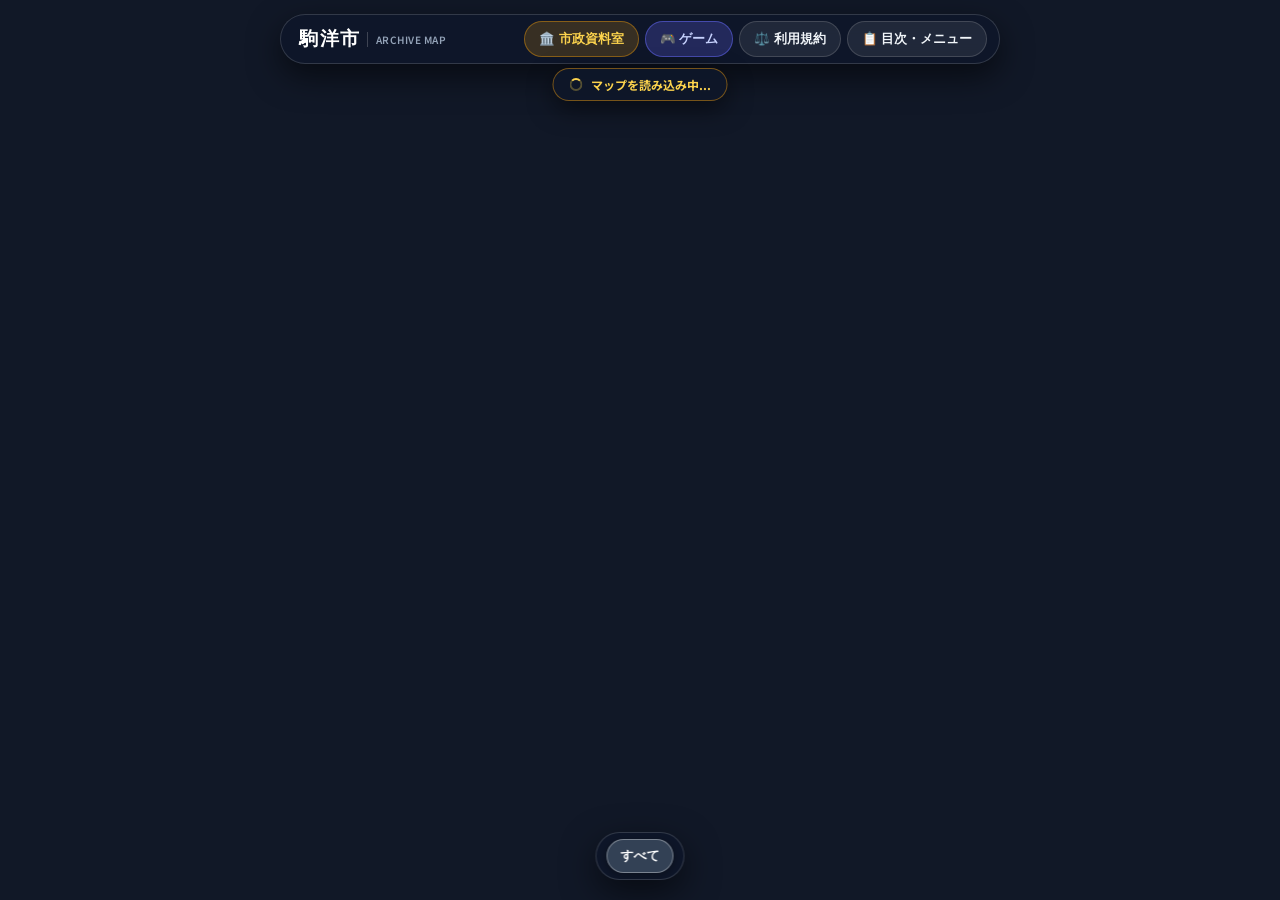
==== commit 661b3658: "Add files via upload" ====
--- a/index.html
+++ b/index.html
@@ -5,7 +5,8 @@
   <meta name="viewport" content="width=device-width, initial-scale=1.0, maximum-scale=1.0, user-scalable=no, viewport-fit=cover">
   <title>架空都市「駒洋市」作品アーカイブマップ</title>
 
-  <!-- Google Fonts -->
+  <!-- Google Fonts & Preload -->
+  <link rel="preload" as="image" href="komanada-map.jpg" fetchpriority="high">
   <link rel="preconnect" href="https://fonts.googleapis.com">
   <link rel="preconnect" href="https://fonts.gstatic.com" crossorigin>
   <link href="https://fonts.googleapis.com/css2?family=Cormorant+Garamond:wght@600&family=Noto+Sans+JP:wght@400;500;700&display=swap" rel="stylesheet">
@@ -49,26 +50,76 @@
 
     #map { width: 100%; height: 100%; background-color: #111827; }
 
-    /* 集まったピン（クラスタ）スタイル */
-    .marker-cluster-small, .marker-cluster-medium, .marker-cluster-large {
-      background: rgba(245, 158, 11, 0.3) !important;
-      border: 2px solid #fcd34d !important;
-      border-radius: 50% !important;
-      box-shadow: 0 0 16px rgba(245, 158, 11, 0.6) !important;
-      backdrop-filter: blur(8px);
-      -webkit-backdrop-filter: blur(8px);
-    }
-    .marker-cluster-small div, .marker-cluster-medium div, .marker-cluster-large div {
-      background: rgba(15, 23, 42, 0.9) !important;
-      color: #fff !important;
-      font-weight: 700 !important;
-      font-size: 13px !important;
-      border-radius: 50% !important;
-      width: 30px !important;
-      height: 30px !important;
-      line-height: 30px !important;
-      text-align: center !important;
-      margin: 3px auto !important;
+    /* 初回読み込みインジケーター（非ブロッキング・軽量トースト） */
+    .map-loading-pill {
+      position: fixed;
+      top: calc(68px + var(--safe-area-top));
+      left: 50%;
+      transform: translateX(-50%);
+      z-index: 1200;
+      background: rgba(15, 23, 42, 0.92);
+      border: 1px solid rgba(245, 158, 11, 0.45);
+      color: #fcd34d;
+      font-size: 12px;
+      font-weight: 700;
+      padding: 7px 16px;
+      border-radius: 24px;
+      display: inline-flex;
+      align-items: center;
+      gap: 8px;
+      box-shadow: 0 8px 24px rgba(0, 0, 0, 0.5);
+      pointer-events: none;
+      transition: opacity 0.3s ease, transform 0.3s ease;
+    }
+    .map-loading-pill.hidden {
+      opacity: 0;
+      transform: translateX(-50%) translateY(-8px);
+    }
+    .loading-spinner {
+      width: 13px;
+      height: 13px;
+      border: 2px solid rgba(252, 211, 77, 0.3);
+      border-top-color: #fcd34d;
+      border-radius: 50%;
+      animation: spinLoader 0.75s linear infinite;
+    }
+    @keyframes spinLoader {
+      to { transform: rotate(360deg); }
+    }
+
+    /* 遠景ズームアウト時に集まったピン（クラスタ）の洗練スタイル */
+    .custom-cluster-icon {
+      background: transparent !important;
+      border: none !important;
+    }
+    .cluster-pill-badge {
+      display: inline-flex;
+      align-items: center;
+      justify-content: center;
+      gap: 4px;
+      min-width: 44px;
+      height: 36px;
+      padding: 0 11px;
+      background: linear-gradient(135deg, rgba(15, 23, 42, 0.95), rgba(30, 41, 59, 0.95));
+      border: 2px solid #f59e0b;
+      border-radius: 20px;
+      color: #fff;
+      font-family: var(--font-family);
+      font-size: 12.5px;
+      font-weight: 800;
+      box-shadow: 0 4px 16px rgba(0, 0, 0, 0.65), 0 0 0 4px rgba(245, 158, 11, 0.22);
+      white-space: nowrap;
+      transition: transform 0.2s ease, box-shadow 0.2s ease;
+    }
+    .cluster-pill-badge:hover {
+      transform: scale(1.08);
+      box-shadow: 0 6px 20px rgba(245, 158, 11, 0.5), 0 0 0 6px rgba(245, 158, 11, 0.3);
+    }
+    .cluster-pill-icon {
+      font-size: 13px;
+    }
+    .cluster-pill-count {
+      color: #fcd34d;
     }
 
     /* 上部ナビゲーションバー */
@@ -78,15 +129,15 @@
       transform: translateX(-50%);
       z-index: 1000;
       width: calc(100% - 28px);
-      max-width: 860px;
+      max-width: 720px;
       background: var(--bg-dark);
-      backdrop-filter: blur(16px);
-      -webkit-backdrop-filter: blur(16px);
+      backdrop-filter: blur(10px);
+      -webkit-backdrop-filter: blur(10px);
       border: 1px solid var(--border-light);
       border-radius: 40px;
-      padding: 6px 14px;
+      padding: 6px 12px 6px 18px;
       display: flex; align-items: center; justify-content: space-between;
-      box-shadow: 0 10px 30px rgba(0, 0, 0, 0.5);
+      box-shadow: 0 12px 32px rgba(0, 0, 0, 0.55);
     }
 
     .app-title {
@@ -96,9 +147,17 @@
       white-space: nowrap; color: #fff;
       cursor: pointer; user-select: none;
       transition: color 0.2s;
-      padding-left: 4px;
+      display: inline-flex; align-items: center; gap: 6px;
     }
     .app-title:hover { color: var(--accent-gold); }
+    .app-title-sub {
+      font-family: var(--font-family);
+      font-size: 10px; font-weight: 600;
+      color: var(--text-sub);
+      letter-spacing: 0.5px;
+      border-left: 1px solid rgba(255,255,255,0.2);
+      padding-left: 8px;
+    }
 
     .top-nav-actions {
       display: flex; gap: 6px; align-items: center;
@@ -106,27 +165,28 @@
 
     .nav-action-btn {
       border: 1px solid var(--border-light);
-      padding: 7px 13px; border-radius: 20px;
-      cursor: pointer; font-size: 13px; font-weight: 600;
+      padding: 7px 14px; border-radius: 20px;
+      cursor: pointer; font-size: 12.5px; font-weight: 600;
       transition: all 0.2s cubic-bezier(0.16, 1, 0.3, 1);
       background: rgba(255, 255, 255, 0.08);
-      color: #fff; white-space: nowrap;
+      color: #f1f5f9; white-space: nowrap;
       min-height: 36px; display: inline-flex; align-items: center; justify-content: center;
-      gap: 4px;
+      gap: 5px;
     }
     .nav-action-btn:hover, .nav-action-btn:active {
       background: rgba(255, 255, 255, 0.2);
+      color: #fff;
     }
 
     .nav-action-btn.city-hall {
-      background: rgba(245, 158, 11, 0.2);
+      background: rgba(245, 158, 11, 0.18);
       color: #fcd34d;
-      border-color: rgba(245, 158, 11, 0.45);
+      border-color: rgba(245, 158, 11, 0.42);
       font-weight: 700;
     }
     .nav-action-btn.city-hall:hover, .nav-action-btn.city-hall:active {
-      background: rgba(245, 158, 11, 0.35);
-      box-shadow: 0 0 12px rgba(245, 158, 11, 0.3);
+      background: rgba(245, 158, 11, 0.32);
+      box-shadow: 0 0 12px rgba(245, 158, 11, 0.28);
     }
 
     /* 下部フローティングフィルターバー */
@@ -137,13 +197,13 @@
       z-index: 1000;
       max-width: calc(100vw - 28px);
       background: var(--bg-dark);
-      backdrop-filter: blur(16px);
-      -webkit-backdrop-filter: blur(16px);
+      backdrop-filter: blur(10px);
+      -webkit-backdrop-filter: blur(10px);
       border: 1px solid var(--border-light);
       border-radius: 36px;
       padding: 6px 10px;
       display: flex; align-items: center; gap: 6px;
-      box-shadow: 0 10px 35px rgba(0, 0, 0, 0.55);
+      box-shadow: 0 12px 35px rgba(0, 0, 0, 0.55);
       overflow-x: auto;
       scrollbar-width: none;
     }
@@ -151,23 +211,44 @@
 
     .filter-btn {
       border: 1px solid transparent;
-      padding: 7px 13px; border-radius: 20px;
-      cursor: pointer; font-size: 13px; font-weight: 600;
+      padding: 6px 13px; border-radius: 20px;
+      cursor: pointer; font-size: 12.5px; font-weight: 600;
       transition: all 0.2s cubic-bezier(0.16, 1, 0.3, 1);
-      background: rgba(255, 255, 255, 0.08);
+      background: rgba(255, 255, 255, 0.07);
       color: var(--text-sub); white-space: nowrap;
-      min-height: 36px; display: inline-flex; align-items: center; justify-content: center;
-    }
+      min-height: 34px; display: inline-flex; align-items: center; justify-content: center;
+      gap: 5px;
+    }
+    .filter-btn:hover { background: rgba(255, 255, 255, 0.14); color: #e2e8f0; }
     .filter-btn:active { transform: scale(0.95); }
-    .filter-btn.active { color: #fff; border-color: rgba(255, 255, 255, 0.3); }
+    .filter-btn.active { color: #fff; border-color: rgba(255, 255, 255, 0.35); box-shadow: 0 2px 10px rgba(0,0,0,0.3); }
+    .filter-count-pill {
+      font-size: 10.5px; font-weight: 700;
+      background: rgba(0, 0, 0, 0.28);
+      color: rgba(255, 255, 255, 0.85);
+      padding: 1px 6px; border-radius: 10px;
+      line-height: 1.3;
+    }
 
     .filter-btn[data-circle="all"].active { background: #334155; }
-    .filter-btn[data-circle="geography"].active { background: #d97706; }
+    .filter-btn[data-circle="geography"].active { background: #ea580c; }
     .filter-btn[data-circle="art"].active { background: #e11d48; }
     .filter-btn[data-circle="calligraphy"].active { background: #475569; }
     .filter-btn[data-circle="photo"].active { background: #0284c7; }
     .filter-btn[data-circle="literature"].active { background: #059669; }
-    .filter-btn[data-circle="manga"].active { background: #8b5cf6; }
+    .filter-btn[data-circle="manga"].active { background: #c026d3; }
+    .filter-btn[data-circle="game"].active { background: #4f46e5; }
+
+    .nav-action-btn.game-nav {
+      background: rgba(99, 102, 241, 0.25);
+      color: #c7d2fe;
+      border-color: rgba(99, 102, 241, 0.55);
+      font-weight: 700;
+    }
+    .nav-action-btn.game-nav:hover, .nav-action-btn.game-nav:active {
+      background: rgba(99, 102, 241, 0.42);
+      box-shadow: 0 0 14px rgba(99, 102, 241, 0.4);
+    }
 
     /* サイドバー */
     .sidebar {
@@ -221,18 +302,22 @@
     .work-item-title { font-size: 15px; font-weight: 700; color: #fff; margin-bottom: 3px; }
     .work-item-author { font-size: 12px; color: var(--text-sub); margin-bottom: 6px; }
 
-    /* 座標インフォ */
+    /* 座標インフォ（マップタップ時のみ控えめに表示） */
     .coord-info {
       position: absolute;
-      top: calc(72px + var(--safe-area-top)); left: 16px;
+      bottom: calc(68px + var(--safe-area-bottom)); right: 16px;
       z-index: 999;
-      background: rgba(15, 23, 42, 0.75);
+      background: rgba(15, 23, 42, 0.82);
       backdrop-filter: blur(8px);
       -webkit-backdrop-filter: blur(8px);
       border: 1px solid var(--border-light);
-      color: var(--text-sub); padding: 5px 12px; border-radius: 20px;
+      color: var(--text-sub); padding: 4px 11px; border-radius: 16px;
       font-family: monospace; font-size: 11px; pointer-events: none;
-      transition: all 0.2s ease;
+      opacity: 0; transform: translateY(6px);
+      transition: opacity 0.25s ease, transform 0.25s ease;
+    }
+    .coord-info.visible {
+      opacity: 1; transform: translateY(0);
     }
 
     /* モーダル */
@@ -250,7 +335,73 @@
       border-radius: 24px; overflow-y: auto; padding: 28px;
       position: relative; box-shadow: 0 25px 50px -12px rgba(0, 0, 0, 0.7);
       -webkit-overflow-scrolling: touch;
-    }
+      scrollbar-width: thin;
+      scrollbar-color: rgba(245, 158, 11, 0.45) rgba(15, 23, 42, 0.35);
+    }
+
+    /* ダーク＆アンティーク調に統一したカスタムスクロールバー（モーダル・サイドバー・ポップアップ内リスト共通） */
+    .modal-card::-webkit-scrollbar,
+    .sidebar-content::-webkit-scrollbar,
+    .popup-works-list::-webkit-scrollbar,
+    .spot-works-pills::-webkit-scrollbar,
+    .manga-thumbs-row::-webkit-scrollbar {
+      width: 7px;
+      height: 7px;
+    }
+    .modal-card::-webkit-scrollbar-track,
+    .sidebar-content::-webkit-scrollbar-track,
+    .popup-works-list::-webkit-scrollbar-track,
+    .spot-works-pills::-webkit-scrollbar-track,
+    .manga-thumbs-row::-webkit-scrollbar-track {
+      background: rgba(15, 23, 42, 0.35);
+      border-radius: 10px;
+      margin: 14px 0;
+    }
+    .modal-card::-webkit-scrollbar-thumb,
+    .sidebar-content::-webkit-scrollbar-thumb,
+    .popup-works-list::-webkit-scrollbar-thumb,
+    .spot-works-pills::-webkit-scrollbar-thumb,
+    .manga-thumbs-row::-webkit-scrollbar-thumb {
+      background: rgba(148, 163, 184, 0.35);
+      border-radius: 10px;
+      border: 1.5px solid transparent;
+      background-clip: padding-box;
+      transition: background 0.2s ease;
+    }
+    .modal-card::-webkit-scrollbar-thumb:hover,
+    .sidebar-content::-webkit-scrollbar-thumb:hover,
+    .popup-works-list::-webkit-scrollbar-thumb:hover,
+    .spot-works-pills::-webkit-scrollbar-thumb:hover,
+    .manga-thumbs-row::-webkit-scrollbar-thumb:hover {
+      background: rgba(245, 158, 11, 0.65);
+      border: 1.5px solid transparent;
+      background-clip: padding-box;
+    }
+
+    /* サークル・ジャンル別モーダルテーマに合わせたスクロールバーのアクセントカラー連動 */
+    .modal-card.theme-literature { scrollbar-color: rgba(34, 197, 94, 0.45) rgba(15, 23, 20, 0.4); }
+    .modal-card.theme-literature::-webkit-scrollbar-thumb { background: rgba(34, 197, 94, 0.38); }
+    .modal-card.theme-literature::-webkit-scrollbar-thumb:hover { background: rgba(74, 222, 128, 0.72); }
+
+    .modal-card.theme-monument { scrollbar-color: rgba(245, 158, 11, 0.5) rgba(20, 16, 10, 0.4); }
+    .modal-card.theme-monument::-webkit-scrollbar-thumb { background: rgba(245, 158, 11, 0.45); }
+    .modal-card.theme-monument::-webkit-scrollbar-thumb:hover { background: rgba(251, 191, 36, 0.8); }
+
+    .modal-card.theme-spot { scrollbar-color: rgba(34, 211, 238, 0.45) rgba(15, 25, 32, 0.4); }
+    .modal-card.theme-spot::-webkit-scrollbar-thumb { background: rgba(6, 182, 212, 0.42); }
+    .modal-card.theme-spot::-webkit-scrollbar-thumb:hover { background: rgba(34, 211, 238, 0.78); }
+
+    .modal-card.theme-manga { scrollbar-color: rgba(217, 70, 239, 0.45) rgba(25, 15, 32, 0.4); }
+    .modal-card.theme-manga::-webkit-scrollbar-thumb { background: rgba(217, 70, 239, 0.4); }
+    .modal-card.theme-manga::-webkit-scrollbar-thumb:hover { background: rgba(232, 121, 249, 0.78); }
+
+    .modal-card.theme-game { scrollbar-color: rgba(129, 140, 248, 0.48) rgba(15, 18, 38, 0.4); }
+    .modal-card.theme-game::-webkit-scrollbar-thumb { background: rgba(99, 102, 241, 0.45); }
+    .modal-card.theme-game::-webkit-scrollbar-thumb:hover { background: rgba(129, 140, 248, 0.8); }
+
+    .modal-card.theme-art { scrollbar-color: rgba(244, 63, 94, 0.45) rgba(18, 21, 31, 0.4); }
+    .modal-card.theme-art::-webkit-scrollbar-thumb { background: rgba(244, 63, 94, 0.38); }
+    .modal-card.theme-art::-webkit-scrollbar-thumb:hover { background: rgba(251, 113, 133, 0.75); }
 
     .modal-close {
       position: absolute; top: 18px; right: 18px; border: none;
@@ -338,6 +489,9 @@
       vertical-align: middle; transition: transform 0.2s ease;
       border-radius: 6px;
     }
+    .modal-image-wrapper.manga-reader-mode img {
+      max-height: 60vh;
+    }
     .image-zoom-hint {
       position: absolute; bottom: 10px; right: 12px;
       background: rgba(0,0,0,0.7); color: #fff; font-size: 11px; font-weight: 500;
@@ -348,19 +502,47 @@
       margin: 4px 6px 10px 0; font-style: italic;
     }
 
-    /* マンガナビゲーションバー */
+    /* マンガナビゲーションバー＆サムネイル一覧 */
     .manga-nav-bar {
-      display: flex; align-items: center; justify-content: space-between;
-      background: rgba(15, 23, 42, 0.8); border: 1px solid var(--border-light);
-      border-radius: 14px; padding: 6px 12px; margin-bottom: 16px;
+      display: flex; flex-direction: column; gap: 10px;
+      background: rgba(15, 23, 42, 0.85); border: 1px solid rgba(192, 38, 211, 0.35);
+      border-radius: 14px; padding: 10px 14px; margin-bottom: 16px;
+    }
+    .manga-nav-controls {
+      display: flex; align-items: center; justify-content: space-between; width: 100%;
     }
     .manga-nav-btn {
-      background: rgba(255, 255, 255, 0.1); border: none; color: #fff;
-      font-size: 13px; font-weight: 600; padding: 6px 14px; border-radius: 10px;
+      background: rgba(192, 38, 211, 0.22); border: 1px solid rgba(232, 121, 249, 0.45); color: #fae8ff;
+      font-size: 12.5px; font-weight: 700; padding: 6px 14px; border-radius: 10px;
       cursor: pointer; transition: all 0.2s; min-height: 36px;
     }
-    .manga-nav-btn:disabled { opacity: 0.3; cursor: not-allowed; }
-    .manga-page-info { font-size: 13px; font-weight: 700; color: #fcd34d; font-family: monospace; }
+    .manga-nav-btn:hover:not(:disabled) {
+      background: rgba(192, 38, 211, 0.4); color: #fff;
+    }
+    .manga-nav-btn:disabled { opacity: 0.3; cursor: not-allowed; background: rgba(255,255,255,0.06); border-color: transparent; }
+    .manga-page-info { font-size: 13px; font-weight: 700; color: #f0abfc; font-family: monospace; }
+    .manga-thumbs-row {
+      display: flex; gap: 8px; overflow-x: auto; padding: 2px 0; justify-content: center;
+      scrollbar-width: thin;
+    }
+    .manga-thumb-item {
+      width: 46px; height: 62px; border-radius: 6px; overflow: hidden;
+      border: 2px solid rgba(255, 255, 255, 0.15); cursor: pointer;
+      opacity: 0.55; transition: all 0.15s ease; flex-shrink: 0; position: relative;
+      background: #0f172a;
+    }
+    .manga-thumb-item img {
+      width: 100%; height: 100%; object-fit: cover;
+    }
+    .manga-thumb-item.active {
+      border-color: #e879f9; opacity: 1; transform: translateY(-2px);
+      box-shadow: 0 4px 10px rgba(192, 38, 211, 0.45);
+    }
+    .manga-thumb-num {
+      position: absolute; bottom: 2px; right: 3px;
+      background: rgba(0,0,0,0.75); color: #fff; font-size: 9px; font-weight: 700;
+      padding: 0 4px; border-radius: 4px; line-height: 1.3;
+    }
 
     /* ピン設定 */
     .leaflet-marker-icon, .leaflet-marker-shadow, .custom-pin-spot, .custom-pin-official, .custom-pin-shop {
@@ -369,27 +551,39 @@
     .custom-pin-spot { width: 28px; height: 28px; border-radius: 50%; border: 2px solid #fff; box-shadow: 0 0 12px rgba(0,0,0,0.6); opacity: 1 !important; position: relative; box-sizing: border-box; margin: 0 !important; flex-shrink: 0; }
     
     .custom-pin-official {
-      width: 38px; height: 38px; background: #f59e0b; border: 2px solid #fff;
-      border-radius: 10px; transform: rotate(45px); box-shadow: 0 0 18px rgba(245, 158, 11, 0.9);
+      width: 38px; height: 38px; background: linear-gradient(135deg, #f59e0b, #b45309); border: 2px solid #fef08a;
+      border-radius: 10px; transform: rotate(45deg); box-shadow: 0 0 18px rgba(245, 158, 11, 0.9);
       display: flex; align-items: center; justify-content: center; opacity: 1 !important; position: relative; box-sizing: border-box; margin: 0 !important; flex-shrink: 0;
     }
-    .custom-pin-official::after { content: '🏛️'; font-size: 20px; transform: rotate(-45px); }
+    .custom-pin-official::after { content: '🏛️'; font-size: 20px; transform: rotate(-45deg); }
 
     .custom-pin-shop {
-      width: 32px; height: 32px; background: #059669; border: 2px solid #fff;
-      border-radius: 50%; box-shadow: 0 0 14px rgba(5, 150, 105, 0.8);
+      width: 32px; height: 32px; background: linear-gradient(135deg, #06b6d4, #0e7490); border: 2px solid #a5f3fc;
+      border-radius: 9px; box-shadow: 0 0 15px rgba(6, 182, 212, 0.85);
       display: flex; align-items: center; justify-content: center; opacity: 1 !important; position: relative; box-sizing: border-box; margin: 0 !important; flex-shrink: 0;
     }
     .custom-pin-shop::after { content: '📍'; font-size: 16px; }
 
-    .pin-geography { background: #d97706; }
-    .pin-art { background: #e11d48; }
-    .pin-calligraphy { background: #64748b; }
-    .pin-photo { background: #0284c7; }
-    .pin-literature { background: #059669; }
-    .pin-manga { background: #8b5cf6; }
-
-    /* ピン右上の付随作品数バッジ */
+    .pin-geography { background: #ea580c; box-shadow: 0 0 12px rgba(234, 88, 12, 0.85); display: flex; align-items: center; justify-content: center; }
+    .pin-geography::after { content: '🗺️'; font-size: 13px; }
+    .pin-art { background: #e11d48; box-shadow: 0 0 12px rgba(225, 29, 72, 0.85); display: flex; align-items: center; justify-content: center; }
+    .pin-art::after { content: '🎨'; font-size: 13px; }
+    .pin-calligraphy { background: #475569; box-shadow: 0 0 12px rgba(71, 85, 105, 0.85); display: flex; align-items: center; justify-content: center; }
+    .pin-calligraphy::after { content: '🖌️'; font-size: 13px; }
+    .pin-photo { background: #0284c7; box-shadow: 0 0 12px rgba(2, 132, 199, 0.85); display: flex; align-items: center; justify-content: center; }
+    .pin-photo::after { content: '📷'; font-size: 13px; }
+    .pin-literature { background: #16a34a; box-shadow: 0 0 12px rgba(22, 163, 74, 0.85); display: flex; align-items: center; justify-content: center; }
+    .pin-literature::after { content: '📚'; font-size: 13px; }
+    .pin-manga { background: #c026d3; box-shadow: 0 0 12px rgba(192, 38, 211, 0.85); display: flex; align-items: center; justify-content: center; }
+    .pin-manga::after { content: '💬'; font-size: 13px; }
+    .pin-game {
+      background: linear-gradient(135deg, #4f46e5, #7c3aed);
+      box-shadow: 0 0 14px rgba(79, 70, 229, 0.9);
+      display: flex; align-items: center; justify-content: center;
+    }
+    .pin-game::after { content: '🎮'; font-size: 14px; }
+
+    /* ピン右上の付随作品数バッジ ＆ 複合スポットの洗練された2重リング演出 */
     .custom-pin-container {
       background: transparent !important;
       border: none !important;
@@ -397,76 +591,162 @@
       align-items: center;
       justify-content: center;
     }
+    .has-multiple-works.custom-pin-spot,
+    .has-multiple-works.custom-pin-shop {
+      box-shadow: 0 0 0 3px rgba(15, 23, 42, 0.9), 0 0 0 5px rgba(252, 211, 77, 0.85), 0 6px 16px rgba(0, 0, 0, 0.7) !important;
+    }
+    .has-multiple-works.custom-pin-official {
+      box-shadow: 0 0 0 3px rgba(15, 23, 42, 0.9), 0 0 0 5px #ffffff, 0 0 22px rgba(245, 158, 11, 0.95) !important;
+    }
     .pin-count-badge {
       position: absolute;
-      top: -6px; right: -6px;
-      background: #ef4444;
-      color: #fff;
+      top: -9px; right: -12px;
+      background: linear-gradient(135deg, #0f172a, #1e293b);
+      color: #fcd34d;
+      font-family: var(--font-family);
       font-size: 10px; font-weight: 800;
-      border-radius: 10px;
-      padding: 1px 5px;
-      border: 1.5px solid #fff;
-      box-shadow: 0 2px 6px rgba(0,0,0,0.6);
-      z-index: 20;
+      border-radius: 12px;
+      padding: 1.5px 6px;
+      border: 1.5px solid #f59e0b;
+      box-shadow: 0 3px 8px rgba(0,0,0,0.75);
+      z-index: 25;
       pointer-events: none;
       line-height: 1.2;
+      white-space: nowrap;
+      letter-spacing: 0.2px;
     }
     .custom-pin-official .pin-count-badge {
       transform: rotate(-45deg);
-      top: -8px; right: -8px;
-    }
-
-    /* モーダル内：スポット内関連作品バー */
+      top: -11px; right: -14px;
+    }
+
+    /* 統合ピンをクリックした時に実際の作品座標へ展開されるサテライトピン（実座標マーカー） */
+    @keyframes satellitePopIn {
+      0% { transform: scale(0.2); opacity: 0; }
+      70% { transform: scale(1.12); opacity: 1; }
+      100% { transform: scale(1); opacity: 1; }
+    }
+    .satellite-work-pin {
+      width: 28px; height: 28px; border-radius: 50%;
+      border: 2px solid #fef08a;
+      box-shadow: 0 0 0 3px rgba(15, 23, 42, 0.9), 0 0 16px rgba(250, 204, 21, 1);
+      display: flex; align-items: center; justify-content: center;
+      cursor: pointer; position: relative;
+      animation: satellitePopIn 0.28s cubic-bezier(0.16, 1, 0.3, 1) forwards;
+      transition: transform 0.15s ease;
+    }
+    .satellite-work-pin:hover {
+      transform: scale(1.18);
+      border-color: #ffffff;
+    }
+    .satellite-work-pin::after {
+      font-size: 13px !important;
+    }
+    .satellite-pin-label {
+      position: absolute; top: 30px; left: 50%; transform: translateX(-50%);
+      background: rgba(15, 23, 42, 0.96); border: 1.5px solid rgba(250, 204, 21, 0.75);
+      color: #fef08a; font-family: var(--font-family); font-size: 10.5px; font-weight: 700;
+      padding: 2px 8px; border-radius: 10px; white-space: nowrap;
+      box-shadow: 0 4px 12px rgba(0, 0, 0, 0.8);
+      cursor: pointer; pointer-events: auto;
+      max-width: 170px; overflow: hidden; text-overflow: ellipsis;
+      transition: all 0.15s ease;
+    }
+    .satellite-pin-label:hover {
+      background: #f59e0b; color: #0f172a; border-color: #fff;
+    }
+
+    /* モーダル内：スポット（親）と展示作品（子）の明確な階層ナビバー */
     .spot-works-bar {
-      margin: 14px 0 16px 0;
+      margin: 12px 0 16px 0;
       padding: 12px 14px;
-      background: rgba(15, 23, 42, 0.75);
-      border: 1px solid rgba(245, 158, 11, 0.35);
+      background: rgba(15, 23, 42, 0.78);
+      border: 1px solid rgba(255, 255, 255, 0.14);
       border-radius: 14px;
+      display: flex;
+      flex-direction: column;
+      gap: 10px;
+    }
+    .spot-parent-stage-row {
+      display: flex; align-items: center; justify-content: space-between; gap: 10px;
+      padding: 8px 12px;
+      background: linear-gradient(135deg, rgba(245, 158, 11, 0.15), rgba(15, 23, 42, 0.85));
+      border: 1px solid rgba(245, 158, 11, 0.4);
+      border-radius: 10px;
+      cursor: pointer;
+      transition: all 0.15s ease;
+    }
+    .spot-parent-stage-row.is-spot-type {
+      background: linear-gradient(135deg, rgba(6, 182, 212, 0.15), rgba(15, 23, 42, 0.85));
+      border-color: rgba(6, 182, 212, 0.42);
+    }
+    .spot-parent-stage-row:hover {
+      border-color: #fcd34d;
+      background: rgba(245, 158, 11, 0.24);
+    }
+    .spot-parent-stage-row.is-spot-type:hover {
+      border-color: #22d3ee;
+      background: rgba(6, 182, 212, 0.24);
+    }
+    .spot-parent-stage-row.active {
+      box-shadow: 0 0 0 1.5px #fcd34d;
+    }
+    .spot-parent-stage-row.is-spot-type.active {
+      box-shadow: 0 0 0 1.5px #22d3ee;
     }
     .spot-works-header {
-      font-size: 12px; font-weight: 700; color: #fcd34d;
-      margin-bottom: 8px; display: flex; align-items: center; justify-content: space-between;
+      font-size: 11.5px; font-weight: 700; color: #cbd5e1;
+      display: flex; align-items: center; justify-content: space-between;
     }
     .spot-works-pills {
-      display: flex; gap: 6px; overflow-x: auto; scrollbar-width: none;
-      padding-bottom: 2px;
-    }
-    .spot-works-pills::-webkit-scrollbar { display: none; }
+      display: grid;
+      grid-template-columns: repeat(auto-fill, minmax(195px, 1fr));
+      gap: 6px;
+      max-height: 155px;
+      overflow-y: auto;
+      padding-right: 4px;
+      scrollbar-width: thin;
+    }
     .spot-pill-btn {
-      background: rgba(255, 255, 255, 0.08);
-      border: 1px solid rgba(255, 255, 255, 0.15);
-      color: #cbd5e1;
-      padding: 6px 12px; border-radius: 20px;
-      font-size: 11px; font-weight: 600; cursor: pointer;
-      white-space: nowrap; transition: all 0.15s ease;
-      display: inline-flex; align-items: center; gap: 4px;
-    }
-    .spot-pill-btn:hover { background: rgba(255, 255, 255, 0.18); color: #fff; }
+      background: rgba(255, 255, 255, 0.06);
+      border: 1px solid rgba(255, 255, 255, 0.14);
+      color: #e2e8f0;
+      padding: 7px 10px; border-radius: 10px;
+      font-size: 11.5px; font-weight: 600; cursor: pointer;
+      transition: all 0.15s ease;
+      display: flex; align-items: center; gap: 6px;
+      text-align: left; min-width: 0;
+    }
+    .spot-pill-btn-title {
+      overflow: hidden; text-overflow: ellipsis; white-space: nowrap; flex: 1;
+    }
+    .spot-pill-btn:hover { background: rgba(255, 255, 255, 0.15); color: #fff; border-color: rgba(255,255,255,0.3); }
     .spot-pill-btn.active {
-      background: var(--accent-gold);
-      color: #0f172a;
-      border-color: var(--accent-gold);
+      background: rgba(245, 158, 11, 0.22);
+      color: #fff;
+      border-color: #f59e0b;
+      box-shadow: 0 0 0 1px rgba(245, 158, 11, 0.4);
       font-weight: 700;
     }
 
     /* バッジ */
     .popup-badge { display: inline-block; padding: 3px 8px; border-radius: 12px; font-size: 10px; font-weight: 700; color: #fff; margin-bottom: 4px; }
-    .badge-geography { background: #d97706; }
+    .badge-geography { background: #ea580c; }
     .badge-art { background: #e11d48; }
-    .badge-calligraphy { background: #64748b; }
+    .badge-calligraphy { background: #475569; }
     .badge-photo { background: #0284c7; }
-    .badge-literature { background: #059669; }
-    .badge-manga { background: #8b5cf6; }
+    .badge-literature { background: #16a34a; }
+    .badge-manga { background: #c026d3; }
+    .badge-game { background: linear-gradient(135deg, #4f46e5, #7c3aed); }
     .badge-monument {
-      background: linear-gradient(135deg, #d97706, #b45309);
-      color: #fef3c7; border: 1px solid rgba(253, 224, 71, 0.4);
+      background: linear-gradient(135deg, #f59e0b, #b45309);
+      color: #fef3c7; border: 1px solid rgba(253, 224, 71, 0.5);
       box-shadow: 0 0 10px rgba(245, 158, 11, 0.25);
     }
     .badge-spot-location {
-      background: linear-gradient(135deg, #059669, #047857);
-      color: #ecfdf5; border: 1px solid rgba(110, 231, 183, 0.45);
-      box-shadow: 0 0 10px rgba(5, 150, 105, 0.3);
+      background: linear-gradient(135deg, #0891b2, #0e7490);
+      color: #cffafe; border: 1px solid rgba(103, 232, 249, 0.5);
+      box-shadow: 0 0 10px rgba(6, 182, 212, 0.3);
     }
 
     /* Leaflet ポップアップ全体 ダークテーマ＆グラスモーフィズム */
@@ -517,15 +797,15 @@
     }
 
     .popup-works-section {
-      margin-top: 10px; padding-top: 8px; border-top: 1px solid rgba(255, 255, 255, 0.12);
+      margin-top: 10px; padding-top: 9px; border-top: 1px dashed rgba(255, 255, 255, 0.18);
     }
     .popup-works-section-title {
       font-size: 11px; color: #fcd34d; font-weight: 700; margin-bottom: 6px;
-      display: flex; align-items: center; gap: 4px;
+      display: flex; align-items: center; justify-content: space-between; gap: 4px;
     }
     .popup-works-list {
-      display: flex; flex-direction: column; gap: 4px; max-height: 140px; overflow-y: auto;
-      padding-right: 2px;
+      display: flex; flex-direction: column; gap: 5px; max-height: 156px; overflow-y: auto;
+      padding-right: 4px; scrollbar-width: thin;
     }
     .popup-work-row {
       font-size: 11.5px; cursor: pointer; padding: 6px 8px; border-radius: 8px;
@@ -579,40 +859,216 @@
     .popup-btn-gold:hover {
       background: linear-gradient(135deg, rgba(245, 158, 11, 0.5), rgba(217, 119, 6, 0.6));
     }
-
-    /* モニュメント公認アーカイブ用プロフィールカード */
+    .popup-btn-cyan {
+      background: linear-gradient(135deg, rgba(6, 182, 212, 0.32), rgba(14, 116, 144, 0.48));
+      border: 1px solid #22d3ee;
+      color: #ecfeff; font-weight: 700;
+    }
+    .popup-btn-cyan:hover {
+      background: linear-gradient(135deg, rgba(6, 182, 212, 0.5), rgba(14, 116, 144, 0.65));
+      border-color: #a5f3fc;
+    }
+
+    /* 複合スポット（統合ピン）のポップアップ内ミニサムネイル付きリスト */
+    .popup-work-thumb {
+      width: 30px; height: 30px; border-radius: 6px; object-fit: cover;
+      flex-shrink: 0; border: 1px solid rgba(255, 255, 255, 0.2);
+      background: #0f172a;
+    }
+    .popup-work-thumb-icon {
+      width: 30px; height: 30px; border-radius: 6px;
+      flex-shrink: 0; border: 1px solid rgba(255, 255, 255, 0.15);
+      background: rgba(15, 23, 42, 0.8);
+      display: flex; align-items: center; justify-content: center;
+      font-size: 14px;
+    }
+
+    /* ③ ポップアップ内 サムネイルバナー ＆ 小説冒頭プレビュー */
+    .popup-thumb-banner {
+      width: 100%; height: 126px; border-radius: 10px; overflow: hidden;
+      margin: 6px 0 8px 0; position: relative; background: #090d16;
+      border: 1px solid rgba(255, 255, 255, 0.14); cursor: pointer;
+    }
+    .popup-thumb-banner img {
+      width: 100%; height: 100%; object-fit: cover;
+      transition: transform 0.25s ease;
+    }
+    .popup-thumb-banner:hover img {
+      transform: scale(1.04);
+    }
+    .popup-thumb-page-tag {
+      position: absolute; bottom: 6px; right: 6px;
+      background: rgba(15, 23, 42, 0.85); color: #f0abfc;
+      font-size: 10px; font-weight: 700; padding: 2px 7px;
+      border-radius: 8px; border: 1px solid rgba(232, 121, 249, 0.4);
+    }
+    .popup-novel-excerpt {
+      margin: 6px 0 8px 0; padding: 9px 11px;
+      background: linear-gradient(135deg, rgba(20, 35, 28, 0.85), rgba(15, 23, 42, 0.9));
+      border-left: 3px solid #22c55e; border-radius: 0 10px 10px 0;
+      font-family: 'Noto Serif JP', 'Yu Mincho', 'Hiragino Mincho ProN', serif;
+      font-size: 11.5px; line-height: 1.75; color: #e2e8f0;
+      cursor: pointer; transition: background 0.15s ease;
+    }
+    .popup-novel-excerpt:hover {
+      background: rgba(22, 101, 52, 0.35);
+    }
+    .popup-novel-excerpt-label {
+      font-family: var(--font-family); font-size: 9.5px; font-weight: 700;
+      color: #4ade80; margin-bottom: 3px; display: flex; align-items: center; gap: 4px;
+    }
+
+    /* ④ ピンの波紋（パルス）エフェクト ＆ ホバーツールチップ */
+    @keyframes pinPulseGold {
+      0% { box-shadow: 0 0 0 0 rgba(245, 158, 11, 0.75), 0 0 18px rgba(245, 158, 11, 0.9); }
+      70% { box-shadow: 0 0 0 14px rgba(245, 158, 11, 0), 0 0 18px rgba(245, 158, 11, 0.9); }
+      100% { box-shadow: 0 0 0 0 rgba(245, 158, 11, 0), 0 0 18px rgba(245, 158, 11, 0.9); }
+    }
+    @keyframes pinPulseIndigo {
+      0% { box-shadow: 0 0 0 0 rgba(99, 102, 241, 0.75), 0 0 14px rgba(79, 70, 229, 0.9); }
+      70% { box-shadow: 0 0 0 13px rgba(99, 102, 241, 0), 0 0 14px rgba(79, 70, 229, 0.9); }
+      100% { box-shadow: 0 0 0 0 rgba(99, 102, 241, 0), 0 0 14px rgba(79, 70, 229, 0.9); }
+    }
+    .custom-pin-official {
+      animation: pinPulseGold 2.8s infinite;
+    }
+    .pin-game {
+      animation: pinPulseIndigo 2.8s infinite;
+    }
+    .leaflet-tooltip.komanada-pin-tooltip {
+      background: rgba(15, 23, 42, 0.92);
+      border: 1px solid rgba(245, 158, 11, 0.45);
+      color: #f8fafc;
+      font-family: var(--font-family);
+      font-size: 11.5px;
+      font-weight: 700;
+      padding: 4px 10px;
+      border-radius: 10px;
+      box-shadow: 0 6px 16px rgba(0, 0, 0, 0.55);
+    }
+    .leaflet-tooltip.komanada-pin-tooltip::before {
+      border-top-color: rgba(245, 158, 11, 0.45);
+    }
+
+    /* ⑤ サークル・ジャンル別のモーダル背景テーマ自動変化 */
+    .modal-card {
+      transition: background 0.25s ease, border-color 0.25s ease, box-shadow 0.25s ease;
+    }
+    .modal-card.theme-literature {
+      background: linear-gradient(160deg, #1b2420, #131c27);
+      border-color: rgba(34, 197, 94, 0.38);
+      box-shadow: 0 25px 50px -12px rgba(0, 0, 0, 0.8), inset 0 0 40px rgba(22, 163, 74, 0.06);
+    }
+    .modal-card.theme-literature .modal-body-text {
+      font-family: 'Noto Serif JP', 'Yu Mincho', 'Hiragino Mincho ProN', serif;
+      background: rgba(15, 23, 20, 0.55);
+      padding: 18px 20px;
+      border-radius: 14px;
+      border: 1px solid rgba(255, 255, 255, 0.07);
+      color: #f1f5f9;
+    }
+    .modal-card.theme-art, .modal-card.theme-photo {
+      background: linear-gradient(160deg, #12151f, #090b10);
+      border-color: rgba(244, 63, 94, 0.35);
+    }
+    .modal-card.theme-manga {
+      background: linear-gradient(160deg, #21152b, #131826);
+      border-color: rgba(217, 70, 239, 0.45);
+    }
+    .modal-card.theme-game {
+      background: linear-gradient(160deg, #171836, #0f1526);
+      border-color: rgba(129, 140, 248, 0.5);
+    }
+    .modal-card.theme-monument {
+      background: linear-gradient(160deg, #241e14, #141c2b);
+      border-color: rgba(245, 158, 11, 0.5);
+    }
+    .modal-card.theme-spot {
+      background: linear-gradient(160deg, #11242b, #131c2b);
+      border-color: rgba(34, 211, 238, 0.48);
+    }
+
+    /* ⑦ 訪問済みスタンプ（鑑賞済チェックバッジ ＆ 散策達成度バー） */
+    .pin-visited-check {
+      position: absolute;
+      bottom: -5px; left: -5px;
+      background: #10b981;
+      color: #fff;
+      font-size: 9px; font-weight: 900;
+      width: 15px; height: 15px;
+      border-radius: 50%;
+      border: 1.5px solid #fff;
+      display: flex; align-items: center; justify-content: center;
+      box-shadow: 0 2px 5px rgba(0,0,0,0.6);
+      z-index: 21;
+      pointer-events: none;
+      line-height: 1;
+    }
+    .custom-pin-official .pin-visited-check {
+      transform: rotate(-45deg);
+      bottom: -7px; left: -7px;
+    }
+    .visited-pill-badge {
+      display: inline-flex; align-items: center; gap: 3px;
+      font-size: 10px; font-weight: 700;
+      background: rgba(16, 185, 129, 0.18);
+      border: 1px solid rgba(16, 185, 129, 0.45);
+      color: #6ee7b7;
+      padding: 1px 7px; border-radius: 10px;
+    }
+    .sidebar-progress-box {
+      margin: 10px 16px 4px 16px;
+      padding: 10px 14px;
+      background: rgba(15, 23, 42, 0.65);
+      border: 1px solid rgba(245, 158, 11, 0.28);
+      border-radius: 12px;
+    }
+    .sidebar-progress-header {
+      display: flex; justify-content: space-between; align-items: center;
+      font-size: 11.5px; font-weight: 700; color: #fcd34d; margin-bottom: 6px;
+    }
+    .sidebar-progress-bar-bg {
+      width: 100%; height: 7px; background: rgba(255, 255, 255, 0.1);
+      border-radius: 6px; overflow: hidden;
+    }
+    .sidebar-progress-bar-fill {
+      height: 100%; width: 0%;
+      background: linear-gradient(90deg, #f59e0b, #10b981);
+      border-radius: 6px; transition: width 0.35s ease;
+    }
+
+    /* モニュメント公認アーカイブ用プロフィールカード（解説の下に控えめに配置） */
     .monument-profile-card {
-      background: linear-gradient(135deg, rgba(30, 41, 59, 0.8), rgba(15, 23, 42, 0.9));
-      border: 1px solid rgba(245, 158, 11, 0.4);
-      border-radius: 14px;
-      padding: 14px 16px;
-      margin: 10px 0 16px 0;
-      box-shadow: 0 4px 16px rgba(0, 0, 0, 0.3);
+      background: rgba(15, 23, 42, 0.55);
+      border: 1px solid rgba(245, 158, 11, 0.28);
+      border-radius: 12px;
+      padding: 12px 14px;
+      margin: 18px 0 12px 0;
     }
     .monument-profile-header {
       display: flex; justify-content: space-between; align-items: center;
-      border-bottom: 1px solid rgba(245, 158, 11, 0.2);
-      padding-bottom: 8px; margin-bottom: 10px;
+      border-bottom: 1px solid rgba(255, 255, 255, 0.08);
+      padding-bottom: 6px; margin-bottom: 8px;
     }
     .monument-profile-tag {
-      font-size: 13px; font-weight: 700; color: #fcd34d;
-      display: inline-flex; align-items: center; gap: 6px;
+      font-size: 11.5px; font-weight: 700; color: #fcd34d;
+      display: inline-flex; align-items: center; gap: 5px;
     }
     .monument-profile-sub {
-      font-size: 10px; color: #94a3b8; font-family: 'Cormorant Garamond', serif;
+      font-size: 9.5px; color: #64748b; font-family: 'Cormorant Garamond', serif;
       letter-spacing: 0.5px;
     }
     .monument-profile-meta-grid {
-      display: grid; grid-template-columns: repeat(auto-fit, minmax(130px, 1fr)); gap: 8px 12px;
+      display: grid; grid-template-columns: repeat(auto-fit, minmax(120px, 1fr)); gap: 6px 12px;
     }
     .monument-meta-item {
-      display: flex; flex-direction: column; gap: 2px;
+      display: flex; flex-direction: column; gap: 1px;
     }
     .monument-meta-label {
-      font-size: 10.5px; color: #94a3b8; font-weight: 600;
+      font-size: 10px; color: #94a3b8; font-weight: 500;
     }
     .monument-meta-val {
-      font-size: 12.5px; color: #f8fafc; font-weight: 700;
+      font-size: 12px; color: #e2e8f0; font-weight: 700;
     }
 
     /* 作品モーダル専用見出し */
@@ -815,26 +1271,38 @@
     .sidebar-quick-nav {
       display: grid;
       grid-template-columns: 1fr 1fr;
-      gap: 8px;
-      padding: 10px 16px 4px 16px;
+      gap: 7px;
+      padding: 12px 16px 6px 16px;
+      border-bottom: 1px solid var(--border-light);
     }
     .sidebar-quick-btn {
-      background: rgba(245, 158, 11, 0.12);
-      border: 1px solid rgba(245, 158, 11, 0.28);
-      color: #fcd34d;
+      background: rgba(255, 255, 255, 0.06);
+      border: 1px solid rgba(255, 255, 255, 0.14);
+      color: #e2e8f0;
       font-size: 12px;
-      font-weight: 700;
-      padding: 8px 6px;
+      font-weight: 600;
+      padding: 8px 8px;
       border-radius: 10px;
       cursor: pointer;
       transition: all 0.15s ease;
       white-space: nowrap;
       text-align: center;
+      display: inline-flex;
+      align-items: center;
+      justify-content: center;
+      gap: 5px;
     }
     .sidebar-quick-btn:hover {
-      background: rgba(245, 158, 11, 0.22);
-      border-color: rgba(245, 158, 11, 0.5);
+      background: rgba(245, 158, 11, 0.18);
+      border-color: rgba(245, 158, 11, 0.45);
+      color: #fcd34d;
       transform: translateY(-1px);
+    }
+    .sidebar-quick-btn.highlight-gold {
+      background: rgba(245, 158, 11, 0.12);
+      border-color: rgba(245, 158, 11, 0.3);
+      color: #fcd34d;
+      font-weight: 700;
     }
 
     .about-prologue { background: rgba(15, 23, 42, 0.6); border-left: 4px solid var(--accent-gold); padding: 16px; border-radius: 0 14px 14px 0; font-size: 15px; line-height: 1.8; color: #f3f4f6; margin-bottom: 24px; }
@@ -998,6 +1466,125 @@
     .work-nav-arrow-btn:hover { background: rgba(255, 255, 255, 0.18); color: #fff; }
     .work-nav-arrow-btn:disabled { opacity: 0.3; cursor: not-allowed; }
 
+    /* ゲームハイブリッドランチャー＆画面内埋め込みプレイヤー */
+    .game-launcher-card {
+      margin: 16px 0;
+      padding: 18px 20px;
+      background: linear-gradient(145deg, rgba(49, 46, 129, 0.45), rgba(15, 23, 42, 0.9));
+      border: 1px solid rgba(129, 140, 248, 0.45);
+      border-radius: 16px;
+      box-shadow: 0 8px 28px rgba(0, 0, 0, 0.45);
+    }
+    .game-launcher-header {
+      display: flex; align-items: center; justify-content: space-between; gap: 10px;
+      margin-bottom: 10px; flex-wrap: wrap;
+    }
+    .game-launcher-badge {
+      display: inline-flex; align-items: center; gap: 6px;
+      font-size: 11px; font-weight: 800; color: #e0e7ff;
+      background: rgba(99, 102, 241, 0.35); border: 1px solid rgba(165, 180, 252, 0.5);
+      padding: 3px 10px; border-radius: 20px; letter-spacing: 0.5px;
+    }
+    .game-launcher-status {
+      font-size: 11px; color: #a5b4fc; font-weight: 600;
+    }
+    .game-launcher-desc {
+      font-size: 13px; color: #cbd5e1; line-height: 1.65; margin-bottom: 14px;
+    }
+    .game-launcher-actions {
+      display: grid; grid-template-columns: repeat(auto-fit, minmax(210px, 1fr)); gap: 10px;
+    }
+    .game-play-btn {
+      padding: 12px 16px; border-radius: 14px; cursor: pointer;
+      font-size: 13.5px; font-weight: 700; text-decoration: none;
+      display: inline-flex; align-items: center; justify-content: center; gap: 8px;
+      transition: all 0.2s cubic-bezier(0.16, 1, 0.3, 1);
+      border: 1px solid transparent; text-align: center;
+    }
+    .game-play-btn.primary-newtab {
+      background: linear-gradient(135deg, #6366f1, #9333ea);
+      color: #fff; border-color: rgba(199, 210, 254, 0.45);
+      box-shadow: 0 4px 18px rgba(99, 102, 241, 0.45);
+    }
+    .game-play-btn.primary-newtab:hover {
+      transform: translateY(-2px);
+      box-shadow: 0 8px 24px rgba(147, 51, 234, 0.6);
+    }
+    .game-play-btn.secondary-embed {
+      background: rgba(255, 255, 255, 0.1);
+      color: #e2e8f0; border-color: rgba(255, 255, 255, 0.25);
+    }
+    .game-play-btn.secondary-embed:hover {
+      background: rgba(255, 255, 255, 0.18); color: #fff;
+      border-color: rgba(165, 180, 252, 0.6);
+    }
+    .game-launcher-sub-actions {
+      display: flex; align-items: center; justify-content: space-between; flex-wrap: wrap;
+      gap: 8px; margin-top: 12px; padding-top: 10px;
+      border-top: 1px dashed rgba(255, 255, 255, 0.15);
+      font-size: 11.5px; color: #94a3b8;
+    }
+    .game-url-copy-btn {
+      background: rgba(15, 23, 42, 0.7); border: 1px solid rgba(165, 180, 252, 0.35);
+      color: #c7d2fe; font-size: 11.5px; font-weight: 600;
+      padding: 5px 12px; border-radius: 10px; cursor: pointer;
+      display: inline-flex; align-items: center; gap: 5px; transition: all 0.15s ease;
+    }
+    .game-url-copy-btn:hover {
+      background: rgba(99, 102, 241, 0.25); color: #fff;
+    }
+
+    /* ページ内埋め込みゲームプレイヤー（パターンA：オーバーレイタブ） */
+    .game-embed-overlay {
+      display: none; position: fixed; top: 0; left: 0; width: 100%; height: 100%;
+      background: rgba(5, 8, 17, 0.96); backdrop-filter: blur(18px);
+      -webkit-backdrop-filter: blur(18px);
+      z-index: 3500; flex-direction: column;
+    }
+    .game-embed-overlay.open { display: flex; }
+    .game-embed-topbar {
+      display: flex; align-items: center; justify-content: space-between;
+      padding: calc(10px + var(--safe-area-top)) 18px 10px 18px;
+      background: rgba(15, 23, 42, 0.95);
+      border-bottom: 1px solid rgba(129, 140, 248, 0.3);
+      gap: 10px; flex-wrap: wrap;
+    }
+    .game-embed-title-area {
+      display: flex; align-items: center; gap: 10px; min-width: 0;
+    }
+    .game-embed-title {
+      font-size: 15px; font-weight: 700; color: #fff;
+      overflow: hidden; text-overflow: ellipsis; white-space: nowrap;
+    }
+    .game-embed-controls {
+      display: flex; align-items: center; gap: 8px; flex-shrink: 0;
+    }
+    .game-embed-ctrl-btn {
+      background: rgba(255, 255, 255, 0.1); border: 1px solid rgba(255, 255, 255, 0.2);
+      color: #e2e8f0; font-size: 12px; font-weight: 600;
+      padding: 6px 13px; border-radius: 18px; cursor: pointer;
+      display: inline-flex; align-items: center; gap: 5px;
+      text-decoration: none; transition: all 0.15s ease;
+    }
+    .game-embed-ctrl-btn:hover {
+      background: rgba(255, 255, 255, 0.22); color: #fff;
+    }
+    .game-embed-ctrl-btn.back-map {
+      background: rgba(245, 158, 11, 0.2); border-color: rgba(245, 158, 11, 0.5);
+      color: #fcd34d; font-weight: 700;
+    }
+    .game-embed-ctrl-btn.back-map:hover {
+      background: rgba(245, 158, 11, 0.35);
+    }
+    .game-embed-frame-container {
+      flex: 1; width: 100%; height: 100%; position: relative;
+      background: #000; display: flex; align-items: center; justify-content: center;
+      overflow: hidden;
+    }
+    .game-embed-iframe {
+      width: 100%; height: 100%; border: none; background: #000;
+    }
+
     @media (max-width: 768px) {
       .modal-top-bar { margin-bottom: 10px; gap: 8px; }
       .modal-top-controls { gap: 4px; }
@@ -1006,12 +1593,13 @@
       .top-nav-bar {
         top: calc(8px + var(--safe-area-top));
         width: calc(100% - 16px);
-        padding: 5px 8px;
+        padding: 5px 10px 5px 14px;
         border-radius: 30px;
       }
       .app-title { font-size: 16px; letter-spacing: 1px; }
+      .app-title-sub { display: none; }
       .top-nav-actions { gap: 4px; }
-      .nav-action-btn { font-size: 11px; padding: 5px 8px; min-height: 32px; border-radius: 16px; gap: 3px; }
+      .nav-action-btn { font-size: 11px; padding: 5px 10px; min-height: 32px; border-radius: 16px; gap: 3px; }
 
       .bottom-filter-bar {
         bottom: calc(12px + var(--safe-area-bottom));
@@ -1023,8 +1611,8 @@
       .filter-btn { font-size: 11px; padding: 5px 10px; min-height: 32px; border-radius: 16px; }
 
       .coord-info {
-        top: calc(56px + var(--safe-area-top));
-        left: 10px;
+        bottom: calc(58px + var(--safe-area-bottom));
+        right: 10px;
         font-size: 10px;
         padding: 3px 8px;
       }
@@ -1048,46 +1636,64 @@
 </head>
 <body>
 
-  <!-- 上部ナビゲーションバー（案内・機能） -->
+  <!-- 上部ナビゲーションバー（よく使う主要機能のみに厳選） -->
   <header class="top-nav-bar">
-    <div class="app-title" id="homeBtn" title="全体表示に戻る">駒洋市</div>
+    <div class="app-title" id="homeBtn" title="全体表示に戻る">
+      <span>駒洋市</span>
+      <span class="app-title-sub">ARCHIVE MAP</span>
+    </div>
     <div class="top-nav-actions">
-      <button class="nav-action-btn" id="projectOverviewBtn" title="企画概要・コンセプトを見る">📋 企画概要</button>
-      <button class="nav-action-btn city-hall" id="cityHallBtn" title="市役所へジャンプして市政資料室を開く">🏛️ 市役所</button>
-      <button class="nav-action-btn" id="circleListBtn" title="参加サークル一覧">🎨 サークル</button>
-      <button class="nav-action-btn" id="termsBtn" title="利用規約">⚖️ 規約</button>
-      <button class="nav-action-btn" id="sidebarToggleBtn" title="目次・作品一覧を開く">📋 目次</button>
+      <button class="nav-action-btn city-hall" id="cityHallBtn" title="市政資料室（企画概要・都市設定・歴史）を開く">🏛️ 市政資料室</button>
+      <button class="nav-action-btn game-nav" id="topGameBtn" title="ゲームサークルの作品をプレイ・詳細を見る">🎮 ゲーム</button>
+      <button class="nav-action-btn" id="termsBtn" title="権利・二次利用規約">⚖️ 利用規約</button>
+      <button class="nav-action-btn" id="sidebarToggleBtn" title="目次・作品検索・サークル一覧を開く">📋 目次・メニュー</button>
     </div>
   </header>
 
-  <!-- 下部フィルターバー（作品ジャンル絞り込み） -->
-  <nav class="bottom-filter-bar" aria-label="サークル作品絞り込み">
-    <button class="filter-btn active" data-circle="all">すべて</button>
-    <button class="filter-btn" data-circle="geography">🗺️ 地理研</button>
-    <button class="filter-btn" data-circle="art">🎨 美術</button>
-    <button class="filter-btn" data-circle="calligraphy">🖌️ 書道</button>
-    <button class="filter-btn" data-circle="photo">📷 写真</button>
-    <button class="filter-btn" data-circle="literature">📚 文芸</button>
-    <button class="filter-btn" data-circle="manga">🎨 漫画</button>
+  <!-- 下部フィルターバー（作品が投稿されているサークルのみ自動表示） -->
+  <nav class="bottom-filter-bar" id="bottomFilterBar" aria-label="サークル作品絞り込み">
+    <button class="filter-btn active" data-circle="all" data-label="すべて">すべて</button>
+    <button class="filter-btn" data-circle="geography" data-label="🗺️ 地理研" style="display: none;">🗺️ 地理研</button>
+    <button class="filter-btn" data-circle="art" data-label="🎨 美術" style="display: none;">🎨 美術</button>
+    <button class="filter-btn" data-circle="calligraphy" data-label="🖌️ 書道" style="display: none;">🖌️ 書道</button>
+    <button class="filter-btn" data-circle="photo" data-label="📷 写真" style="display: none;">📷 写真</button>
+    <button class="filter-btn" data-circle="literature" data-label="📚 文芸" style="display: none;">📚 文芸</button>
+    <button class="filter-btn" data-circle="manga" data-label="🎨 漫画" style="display: none;">🎨 漫画</button>
+    <button class="filter-btn" data-circle="game" data-label="🎮 ゲーム" style="display: none;">🎮 ゲーム</button>
   </nav>
 
   <aside class="sidebar" id="sidebar">
     <div class="sidebar-header">
-      <h3 class="sidebar-title">目次・作品検索</h3>
+      <h3 class="sidebar-title">目次・メニュー</h3>
       <button class="sidebar-close" id="sidebarCloseBtn">&times;</button>
     </div>
 
+    <div class="sidebar-quick-nav">
+      <button class="sidebar-quick-btn highlight-gold" id="sidebarProjectBtn">📋 企画概要</button>
+      <button class="sidebar-quick-btn highlight-gold" id="sidebarCityBtn">🏛️ 市政資料室</button>
+      <button class="sidebar-quick-btn" id="circleListBtn">🎨 参加サークル</button>
+      <button class="sidebar-quick-btn" id="sidebarTermsBtn">⚖️ 利用規約</button>
+    </div>
+    <div class="sidebar-progress-box" id="sidebarProgressBox">
+      <div class="sidebar-progress-header">
+        <span>💮 駒洋市 散策・鑑賞達成度</span>
+        <span id="sidebarProgressText">0 / 0 作品 (0%)</span>
+      </div>
+      <div class="sidebar-progress-bar-bg">
+        <div class="sidebar-progress-bar-fill" id="sidebarProgressFill"></div>
+      </div>
+    </div>
     <div class="sidebar-search">
-      <input type="text" id="sidebarSearchInput" placeholder="タイトルや作者名で検索...">
-    </div>
-    <div class="sidebar-quick-nav">
-      <button class="sidebar-quick-btn" id="sidebarProjectBtn">📋 企画概要</button>
-      <button class="sidebar-quick-btn" id="sidebarCityBtn">🏛️ 市政資料室</button>
+      <input type="text" id="sidebarSearchInput" placeholder="作品タイトルや作者名で検索...">
     </div>
     <div class="sidebar-content" id="sidebarListContent"></div>
   </aside>
 
-  <div class="coord-info" id="coordDisplay">タップ位置の座標</div>
+  <div class="map-loading-pill" id="mapLoadingPill">
+    <span class="loading-spinner"></span>
+    <span id="mapLoadingText">マップを読み込み中...</span>
+  </div>
+  <div class="coord-info" id="coordDisplay"></div>
   <div id="map"></div>
 
   <!-- 作品詳細モーダル -->
@@ -1117,36 +1723,6 @@
         <div id="modalAuthor" style="font-size: 13px; color: var(--text-sub); margin-bottom: 8px;">作者名</div>
       </div>
 
-      <!-- モニュメント専用 銘板・登録情報カード（モニュメント閲覧時のみ表示） -->
-      <div id="monumentProfileCard" class="monument-profile-card" style="display: none;">
-        <div class="monument-profile-header">
-          <div class="monument-profile-tag">🏛️ 駒洋市 公認ランドマーク・歴史建造物</div>
-          <div class="monument-profile-sub">KOMANADA CIVIC HERITAGE & LANDMARK</div>
-        </div>
-        <div class="monument-profile-meta-grid">
-          <div class="monument-meta-item">
-            <span class="monument-meta-label">🏷️ 施設・モニュメント区分</span>
-            <span class="monument-meta-val" id="monumentMetaType">公式モニュメント</span>
-          </div>
-          <div class="monument-meta-item">
-            <span class="monument-meta-label">🛡️ 管理・維持組織</span>
-            <span class="monument-meta-val" id="monumentMetaAuthor">駒洋市</span>
-          </div>
-          <div class="monument-meta-item">
-            <span class="monument-meta-label">📍 市内地図座標</span>
-            <span class="monument-meta-val" id="monumentMetaCoords">Y: -, X: -</span>
-          </div>
-        </div>
-      </div>
-
-      <!-- 同一スポットの付随作品切り替えバー（コンパクトピル） -->
-      <div class="spot-works-bar" id="spotWorksBar" style="display: none;">
-        <div class="spot-works-header">
-          <span id="spotWorksHeaderTitle">📍 このスポットの展示作品（全1件）</span>
-        </div>
-        <div class="spot-works-pills" id="spotWorksPills"></div>
-      </div>
-
       <div class="modal-image-wrapper" id="modalImageWrapper" style="display: none;">
         <img id="modalImage" src="" alt="作品画像">
         <div class="image-zoom-hint">🔍 タップで拡大</div>
@@ -1155,9 +1731,12 @@
 
       <!-- マンガ・複数画像用ナビゲーション -->
       <div class="manga-nav-bar" id="mangaNavBar" style="display: none;">
-        <button class="manga-nav-btn" id="mangaPrevBtn">◀ 前のページ</button>
-        <span class="manga-page-info" id="mangaPageInfo">1 / 1</span>
-        <button class="manga-nav-btn" id="mangaNextBtn">次のページ ▶</button>
+        <div class="manga-nav-controls">
+          <button class="manga-nav-btn" id="mangaPrevBtn">◀ 前のページ</button>
+          <span class="manga-page-info" id="mangaPageInfo">1 / 1 ページ</span>
+          <button class="manga-nav-btn" id="mangaNextBtn">次のページ ▶</button>
+        </div>
+        <div class="manga-thumbs-row" id="mangaThumbsRow"></div>
       </div>
 
       <!-- 文芸・長文用読書サポートバー -->
@@ -1200,6 +1779,37 @@
         <div class="lore-accordion-content" id="loreAccordionContent"></div>
       </div>
 
+      <!-- モニュメント専用 銘板・登録情報カード（解説を読み終わった後に控えめに表示） -->
+      <div id="monumentProfileCard" class="monument-profile-card" style="display: none;">
+        <div class="monument-profile-header">
+          <div class="monument-profile-tag" id="monumentProfileTag">🏛️ 駒洋市 公認ランドマーク・登録情報</div>
+          <div class="monument-profile-sub">CIVIC ARCHIVE DATA</div>
+        </div>
+        <div class="monument-profile-meta-grid">
+          <div class="monument-meta-item">
+            <span class="monument-meta-label">🏷️ 施設・スポット区分</span>
+            <span class="monument-meta-val" id="monumentMetaType">公式モニュメント</span>
+          </div>
+          <div class="monument-meta-item">
+            <span class="monument-meta-label">🛡️ 管理・維持組織</span>
+            <span class="monument-meta-val" id="monumentMetaAuthor">駒洋市</span>
+          </div>
+          <div class="monument-meta-item">
+            <span class="monument-meta-label">📍 市内地図座標</span>
+            <span class="monument-meta-val" id="monumentMetaCoords">Y: -, X: -</span>
+          </div>
+        </div>
+      </div>
+
+      <!-- 同一スポットの舞台（ランドマーク/スポット）＆ 展示作品の階層切り替えバー（本編を読んだ後に下部で案内） -->
+      <div class="spot-works-bar" id="spotWorksBar" style="display: none; margin-top: 20px;">
+        <div id="spotParentStageBox" style="display: none;"></div>
+        <div class="spot-works-header">
+          <span id="spotWorksHeaderTitle">🎨 この場所に展示されている作品（全1件）</span>
+        </div>
+        <div class="spot-works-pills" id="spotWorksPills"></div>
+      </div>
+
       <!-- この場所を舞台にした作品ギャラリー（カード一覧） -->
       <div class="spot-gallery-container" id="modalSpotGallery" style="display: none;">
         <div class="spot-gallery-title">
@@ -1213,6 +1823,29 @@
         <div style="font-size: 13px; font-weight: 700; color: #fcd34d; margin-bottom: 6px;">🏛️ 駒洋市役所 公開アーカイブ</div>
         <p style="font-size: 12px; color: #cbd5e1; margin: 0 0 12px 0; line-height: 1.6;">本庁舎には、駒洋市の都市概要・歴史年表・統計・名物・モニュメント群などをまとめた「市政資料室」が設置されています。</p>
         <button class="header-action-btn city-hall-btn" id="modalOpenCityHallArchiveBtn" style="width: 100%; border-radius: 12px; font-size: 13px;">🏛️ 市政資料室（市勢要覧）を閲覧する</button>
+      </div>
+
+      <!-- ゲームサークル専用ハイブリッドランチャーカード（ゲーム作品のときのみ表示） -->
+      <div id="modalGameLauncherCard" class="game-launcher-card" style="display: none;">
+        <div class="game-launcher-header">
+          <span class="game-launcher-badge">🎮 BROWSER GAME LAUNCHER</span>
+          <span class="game-launcher-status" id="modalGameStatusText">PC・スマホ ブラウザ対応</span>
+        </div>
+        <div class="game-launcher-desc" id="modalGameLauncherDesc">
+          駒洋市を舞台にしたブラウザゲーム作品です。「別タブでフル画面起動（推奨）」または「このマップ画面内で埋め込みプレイ」の好きな方法で遊べます。
+        </div>
+        <div class="game-launcher-actions">
+          <a href="./www/index.html" target="_blank" rel="noopener noreferrer" class="game-play-btn primary-newtab" id="modalGameNewTabBtn">
+            <span>🚀</span> <span>別タブでゲームを起動（推奨）</span>
+          </a>
+          <button type="button" class="game-play-btn secondary-embed" id="modalGameEmbedBtn">
+            <span>🖥️</span> <span>マップ画面内でプレイ</span>
+          </button>
+        </div>
+        <div class="game-launcher-sub-actions">
+          <span>💡 あとから `www` フォルダを上書きするだけでゲーム内容を更新できます</span>
+          <button type="button" class="game-url-copy-btn" id="modalGameCopyUrlBtn">🔗 ゲーム直リンクURLをコピー</button>
+        </div>
       </div>
 
       <!-- 読後アクション：Web拍手 & 前後の作品ナビ -->
@@ -1233,6 +1866,24 @@
 
   <div class="lightbox-overlay" id="lightboxOverlay">
     <img class="lightbox-image" id="lightboxImage" src="" alt="作品拡大画像">
+  </div>
+
+  <!-- 画面内埋め込みゲームプレイヤー（パターンA：タブ切り替えオーバーレイ） -->
+  <div class="game-embed-overlay" id="gameEmbedOverlay">
+    <div class="game-embed-topbar">
+      <div class="game-embed-title-area">
+        <span class="game-launcher-badge">🎮 PLAYING</span>
+        <span class="game-embed-title" id="gameEmbedTitle">駒洋市 ゲームサークル作品</span>
+      </div>
+      <div class="game-embed-controls">
+        <button type="button" class="game-embed-ctrl-btn" id="gameEmbedCopyUrlBtn" title="ゲームのURLをコピー">🔗 ゲームURL</button>
+        <a href="./www/index.html" target="_blank" rel="noopener noreferrer" class="game-embed-ctrl-btn" id="gameEmbedOpenTabBtn" title="新しいタブで大きく開く">🚀 別タブで開く</a>
+        <button type="button" class="game-embed-ctrl-btn back-map" id="gameEmbedCloseBtn" title="ゲームを終了してマップに戻る">🗺️ マップに戻る</button>
+      </div>
+    </div>
+    <div class="game-embed-frame-container">
+      <iframe class="game-embed-iframe" id="gameEmbedIframe" src="about:blank" allow="autoplay; fullscreen; gamepad"></iframe>
+    </div>
   </div>
 
   <!-- 駒洋市 概要モーダル -->
@@ -1363,24 +2014,153 @@
       crs: L.CRS.Simple, minZoom: -2, maxZoom: 2, zoomControl: false, tap: true
     });
 
-    L.imageOverlay('komanada-map.jpg', bounds).addTo(map);
+    const mapLoadingPill = document.getElementById('mapLoadingPill');
+    const mapLoadingText = document.getElementById('mapLoadingText');
+    let isMapImageLoaded = false;
+    let isWorksDataLoaded = false;
+
+    function checkAndHideLoadingPill() {
+      if (isMapImageLoaded && isWorksDataLoaded) {
+        if (mapLoadingPill) mapLoadingPill.classList.add('hidden');
+      } else if (isWorksDataLoaded && !isMapImageLoaded) {
+        if (mapLoadingText) mapLoadingText.innerText = '高解像度マップを描画中...';
+      }
+    }
+
+    const mapOverlay = L.imageOverlay('komanada-map.jpg', bounds).addTo(map);
+    mapOverlay.on('load', () => {
+      isMapImageLoaded = true;
+      checkAndHideLoadingPill();
+    });
+    mapOverlay.on('error', () => {
+      isMapImageLoaded = true;
+      checkAndHideLoadingPill();
+    });
+    // 万一キャッシュ済み等でloadイベントが発火しなかった場合のセーフティタイマー
+    setTimeout(() => {
+      isMapImageLoaded = true;
+      checkAndHideLoadingPill();
+    }, 3500);
+
     map.fitBounds(bounds);
 
     const markersClusterGroup = L.markerClusterGroup({
-      disableClusteringAtZoom: 0,
+      disableClusteringAtZoom: 1,
       spiderfyOnMaxZoom: false, // ★ スパイダー状の拡散を無効化（座標ズレを防止）
       showCoverageOnHover: false,
-      maxClusterRadius: 30,
-      animate: false
+      maxClusterRadius: 42,
+      animate: false,
+      iconCreateFunction: function(cluster) {
+        const childMarkers = cluster.getAllChildMarkers();
+        let totalWorks = 0;
+        childMarkers.forEach(m => {
+          totalWorks += (m.groupWorks ? m.groupWorks.length : 1);
+        });
+        return L.divIcon({
+          html: `<div class="cluster-pill-badge" title="クリックしてこのエリアを拡大（全${totalWorks}作品）"><span class="cluster-pill-icon">📍</span><span class="cluster-pill-count">${totalWorks}</span><span style="font-size:10px; color:#cbd5e1; font-weight:600;">件</span></div>`,
+          className: 'custom-cluster-icon',
+          iconSize: [58, 36],
+          iconAnchor: [29, 18]
+        });
+      }
     });
     map.addLayer(markersClusterGroup);
 
-    let globalWorksData = [];
+    // 統合ピンをクリックした際、まとめられている各作品の「実際の座標」にサテライトピンと破線を表示するレイヤー
+    const satelliteLayerGroup = L.layerGroup().addTo(map);
+
+    function clearSatellitePins() {
+      satelliteLayerGroup.clearLayers();
+    }
+
+    function showSatellitePinsForGroup(group) {
+      clearSatellitePins();
+      if (!group || !group.works || group.works.length <= 1) return;
+
+      const centerLat = group.posY;
+      const centerLng = group.posX;
+
+      // 統合範囲（エリア）を淡いゴールドの破線サークルで可視化
+      const areaCircle = L.circle([centerLat, centerLng], {
+        radius: SPOT_CLUSTER_DISTANCE,
+        color: '#f59e0b',
+        weight: 1.2,
+        opacity: 0.45,
+        fillColor: '#f59e0b',
+        fillOpacity: 0.06,
+        dashArray: '5, 6',
+        interactive: false
+      });
+      satelliteLayerGroup.addLayer(areaCircle);
+
+      // 親ピンと全く同じ座標（距離2px未満）にある子作品をカウントし、重ならないよう小さな円周上にオフセット配置
+      const exactOverlapWorks = group.works.filter(w => {
+        if (w === group.primary) return false;
+        const wy = parseFloat(w.posY);
+        const wx = parseFloat(w.posX);
+        return Math.hypot(wy - centerLat, wx - centerLng) < 3;
+      });
+
+      let overlapIdx = 0;
+      group.works.forEach(w => {
+        if (w === group.primary) return;
+        let wy = parseFloat(w.posY);
+        let wx = parseFloat(w.posX);
+        if (isNaN(wy) || isNaN(wx)) return;
+
+        const dist = Math.hypot(wy - centerLat, wx - centerLng);
+        if (dist < 3) {
+          // 完全に同一座標の場合は半径22pxの円周上に綺麗に展開して存在を示す
+          const angle = (overlapIdx / Math.max(1, exactOverlapWorks.length)) * Math.PI * 2 - (Math.PI / 4);
+          wy = centerLat + Math.sin(angle) * 22;
+          wx = centerLng + Math.cos(angle) * 22;
+          overlapIdx++;
+        }
+
+        // 親ピン（ランドマーク/スポット）から作品の実際の座標へ光の破線（コネクタ）を引く
+        const connectorLine = L.polyline([[centerLat, centerLng], [wy, wx]], {
+          color: '#fcd34d',
+          weight: 2,
+          opacity: 0.85,
+          dashArray: '4, 5',
+          interactive: false
+        });
+        satelliteLayerGroup.addLayer(connectorLine);
+
+        // 作品の実際の座標にサークル別のミニサテライトピンとタイトルラベルを表示（HTML直接onclick＋Leafletイベント両対応で確実に作品本編を開く）
+        const wCircleKey = normalizeCircle(w.circle);
+        const wId = w.timestamp || w.id;
+        const safeSatWId = encodeURIComponent(String(wId));
+        const shortTitle = (w.title || '作品').length > 13 ? (w.title || '作品').slice(0, 13) + '…' : (w.title || '作品');
+
+        const satIcon = L.divIcon({
+          className: 'custom-pin-container',
+          html: `
+            <div class="satellite-work-pin pin-${wCircleKey}" onclick="event.stopPropagation(); openModal(decodeURIComponent('${safeSatWId}'), '${group.id}');" title="クリックして『${escapeHtml(w.title || '')}』の本編を読む（実座標 X:${w.posX}, Y:${w.posY}）">
+              <span class="satellite-pin-label" onclick="event.stopPropagation(); openModal(decodeURIComponent('${safeSatWId}'), '${group.id}');">📖 ${escapeHtml(shortTitle)}</span>
+            </div>
+          `,
+          iconSize: [28, 28],
+          iconAnchor: [14, 14]
+        });
+
+        const satMarker = L.marker([wy, wx], {
+          icon: satIcon,
+          zIndexOffset: 2500,
+          bubblingMouseEvents: false
+        });
+        satMarker.on('click', () => {
+          openModal(wId, group.id);
+        });
+        satelliteLayerGroup.addLayer(satMarker);
+      });
+    }
     let currentFilterCircle = "all";
     let currentWorkId = null;
 
-    // 距離判定の閾値（px）: 35px以内にある作品は同一モニュメント・スポットに統合
-    const SPOT_CLUSTER_DISTANCE = 35;
+    // 距離判定の閾値（マップ座標px）: 95px以内にある近接ピンは同一スポット・複合展示ピンとして自動統合
+    // （従来35pxだと初期表示ズームで画面上12pxしかなく、隣り合って重なるピンが統合されなかった問題を解消）
+    const SPOT_CLUSTER_DISTANCE = 95;
     let globalSpotGroups = [];
 
     // マンガビューアー用グローバル変数
@@ -1438,7 +2218,23 @@
       if (str.includes("写真")) return "photo";
       if (str.includes("文芸")) return "literature";
       if (str.includes("漫画") || str.includes("マンガ")) return "manga";
+      if (str.includes("ゲーム") || str.toLowerCase().includes("game")) return "game";
       return "geography";
+    }
+
+    function isGameWork(work) {
+      if (!work) return false;
+      if (normalizeCircle(work.circle) === "game") return true;
+      const fType = (work.facilityType || "").toLowerCase();
+      const title = (work.title || "").toLowerCase();
+      return fType.includes("ゲーム") || fType.includes("game") || Boolean(work.gameUrl);
+    }
+
+    function getWorkGameUrl(work) {
+      if (work && work.gameUrl && String(work.gameUrl).trim() !== "") {
+        return String(work.gameUrl).trim();
+      }
+      return "./www/index.html";
     }
 
     function formatImageUrl(url) {
@@ -1463,32 +2259,94 @@
         .replace(/'/g, '&#039;');
     }
 
-    function createCustomIcon(circleKey, facilityType, count = 1) {
+    // ⑦ 鑑賞済み（訪問済み）スタンプ状態管理
+    const VISITED_STORAGE_KEY = 'komanada_visited_works_v1';
+    let visitedWorksSet = new Set();
+    try {
+      const savedVisited = localStorage.getItem(VISITED_STORAGE_KEY);
+      if (savedVisited) {
+        const parsed = JSON.parse(savedVisited);
+        if (Array.isArray(parsed)) visitedWorksSet = new Set(parsed.map(String));
+      }
+    } catch (e) {}
+
+    function isWorkVisited(workId) {
+      if (!workId) return false;
+      return visitedWorksSet.has(String(workId));
+    }
+
+    function markWorkAsVisited(workId) {
+      if (!workId) return;
+      const idStr = String(workId);
+      if (!visitedWorksSet.has(idStr)) {
+        visitedWorksSet.add(idStr);
+        try {
+          localStorage.setItem(VISITED_STORAGE_KEY, JSON.stringify([...visitedWorksSet]));
+        } catch (e) {}
+        updateVisitedProgressUI();
+        updateSidebarList();
+        // ピンのチェックマークも即時反映
+        markersClusterGroup.eachLayer(m => {
+          if (m.groupWorks && m.groupWorks.some(w => String(w.timestamp || w.id) === idStr)) {
+            const primary = m.activePrimaryWork || m.groupWorks[0];
+            const cKey = normalizeCircle(primary.circle);
+            const allVisited = m.groupWorks.every(w => isWorkVisited(w.timestamp || w.id));
+            const anyVisited = m.groupWorks.some(w => isWorkVisited(w.timestamp || w.id));
+            m.setIcon(createCustomIcon(cKey, primary.facilityType, m.groupWorks.length, allVisited || anyVisited));
+          }
+        });
+      }
+    }
+
+    function updateVisitedProgressUI() {
+      const progressText = document.getElementById('sidebarProgressText');
+      const progressFill = document.getElementById('sidebarProgressFill');
+      if (!progressText || !progressFill) return;
+
+      const total = globalWorksData.length;
+      if (total === 0) {
+        progressText.innerText = '0 / 0 作品 (0%)';
+        progressFill.style.width = '0%';
+        return;
+      }
+      let visitedCount = 0;
+      globalWorksData.forEach((w, idx) => {
+        const wId = w.timestamp || w.id || (idx + 1);
+        if (isWorkVisited(wId)) visitedCount++;
+      });
+      const pct = Math.min(100, Math.round((visitedCount / total) * 100));
+      progressText.innerText = `${visitedCount} / ${total} 作品 (${pct}%)`;
+      progressFill.style.width = `${pct}%`;
+    }
+
+    function createCustomIcon(circleKey, facilityType, count = 1, isVisited = false) {
       const typeStr = (facilityType || "").toString().toLowerCase();
-      const countBadgeHtml = count > 1 ? `<span class="pin-count-badge">+${count - 1}</span>` : '';
+      const hasMultiClass = count > 1 ? ' has-multiple-works' : '';
+      const countBadgeHtml = count > 1 ? `<span class="pin-count-badge" title="このスポットに${count}件の展示があります">📚 ${count}件</span>` : '';
+      const visitedCheckHtml = isVisited ? `<span class="pin-visited-check" title="鑑賞済み">✓</span>` : '';
 
       if (isMonumentWork({ facilityType })) {
         return L.divIcon({
           className: 'custom-pin-container',
-          html: `<div class="custom-pin-official" title="市の公式施設・ランドマーク">${countBadgeHtml}</div>`,
+          html: `<div class="custom-pin-official${hasMultiClass}" title="市の公式施設・ランドマーク">${countBadgeHtml}${visitedCheckHtml}</div>`,
           iconSize: [38, 38], iconAnchor: [19, 19], popupAnchor: [0, -28]
         });
       } else if (isLocalSpotWork({ facilityType })) {
         return L.divIcon({
           className: 'custom-pin-container',
-          html: `<div class="custom-pin-shop" title="まちの舞台・小スポット">${countBadgeHtml}</div>`,
+          html: `<div class="custom-pin-shop${hasMultiClass}" title="まちの舞台・小スポット">${countBadgeHtml}${visitedCheckHtml}</div>`,
           iconSize: [32, 32], iconAnchor: [16, 16], popupAnchor: [0, -17]
         });
       } else {
         return L.divIcon({
           className: 'custom-pin-container',
-          html: `<div class="custom-pin-spot pin-${circleKey}" title="サークル作品">${countBadgeHtml}</div>`,
+          html: `<div class="custom-pin-spot pin-${circleKey}${hasMultiClass}" title="サークル作品">${countBadgeHtml}${visitedCheckHtml}</div>`,
           iconSize: [28, 28], iconAnchor: [14, 14], popupAnchor: [0, -15]
         });
       }
     }
 
-    // 自動距離判定により近接する作品をモニュメント・スポットに統合する関数
+    // 自動距離判定 ＆ スポット名の一致により近接する作品をモニュメント・スポットに統合する関数
     function groupWorksByLocation(worksList) {
       const validWorks = worksList.filter(w => {
         const y = parseFloat(w.posY);
@@ -1518,15 +2376,32 @@
       sortedWorks.forEach((work, idx) => {
         const y = parseFloat(work.posY);
         const x = parseFloat(work.posX);
+        const workIsAnchor = isAnchor(work);
+        const workTitleClean = (work.title || '').replace(/[\s　『』「」()（）]/g, '');
 
         let matched = null;
+        let minDist = Infinity;
         for (const g of groups) {
+          const groupHasAnchor = g.works.some(w => isAnchor(w));
+
+          // ★重要ルール：ランドマーク（🏛️）と小スポット（📍）はそれぞれ独立した場所なので、お互いに絶対統合しない
+          if (workIsAnchor && groupHasAnchor) {
+            continue;
+          }
+
           const dy = y - g.posY;
           const dx = x - g.posX;
           const dist = Math.sqrt(dy * dy + dx * dx);
-          if (dist <= SPOT_CLUSTER_DISTANCE) {
-            matched = g;
-            break;
+          const gTitleClean = (g.primary.title || '').replace(/[\s　『』「」()（）]/g, '');
+          const isRelatedName = (workTitleClean.length >= 3 && gTitleClean.length >= 3) &&
+                                (workTitleClean.includes(gTitleClean) || gTitleClean.includes(workTitleClean));
+
+          // 距離がSPOT_CLUSTER_DISTANCE（95px）以内、または同じ地名・施設名を含み160px以内なら、そのランドマーク/スポットに一般作品を統合
+          if (dist <= SPOT_CLUSTER_DISTANCE || (isRelatedName && dist <= 160)) {
+            if (dist < minDist) {
+              minDist = dist;
+              matched = g;
+            }
           }
         }
 
@@ -1551,6 +2426,92 @@
       return groups;
     }
 
+    const DEFAULT_GAME_WORK = {
+      timestamp: "game_project1",
+      id: "game_project1",
+      circle: "ゲームサークル",
+      title: "駒洋市 探索RPG『宮浜駅前の物語（仮）』",
+      author: "ゲームサークル",
+      posY: 650,
+      posX: 1120,
+      facilityType: "ゲーム作品",
+      shortDesc: "駒洋市・宮浜駅前などを舞台にしたブラウザRPG作品（開発中デモ版）。PC・スマホから別タブまたはマップ内でプレイ可能！",
+      imageUrl: "./www/img/titles1/Castle.png",
+      fullContent: "ゲームサークルが制作中の、架空都市「駒洋市（宮浜駅前など）」を舞台にしたブラウザRPGです。\n\n【プレイ方法（ハイブリッド対応）】\n・🚀 別タブでゲームを起動（推奨）：ブラウザの新しいタブでフル画面起動します。スマホやPCでの操作が最も快適で、マップと行き来してもゲームがリセットされません。\n・🖥️ マップ画面内でプレイ：このページを離れずに、画面内タブ（オーバーレイ）でそのままゲームを起動します。\n\n※現在開発中のバージョンです。今後ゲームデータを更新する際は、`www` フォルダの中身を差し替えるだけで自動的に最新版へ反映されます！",
+      afterword: "タイトルや座標（posY, posX）、説明文はGoogleスプレッドシートに「ゲームサークル」の作品行を追加するか、後からいつでも自由に変更できます！",
+      gameUrl: "./www/index.html"
+    };
+
+    function createDemoMangaPageDataUri(pageNum, subtitle, panel1Text, panel2Text, accentColor) {
+      const svg = `<svg xmlns="http://www.w3.org/2000/svg" viewBox="0 0 600 840" width="600" height="840">
+        <rect width="600" height="840" fill="#f8fafc"/>
+        <rect x="24" y="24" width="552" height="792" fill="#ffffff" stroke="#0f172a" stroke-width="5"/>
+        <!-- ヘッダータイトル枠 -->
+        <rect x="44" y="44" width="512" height="72" fill="#0f172a"/>
+        <text x="64" y="75" fill="#f0abfc" font-family="sans-serif" font-size="14" font-weight="bold">💬 漫画倶楽部 デモ作品（全3ページ・スワイプ＆ボタン対応）</text>
+        <text x="64" y="102" fill="#ffffff" font-family="sans-serif" font-size="22" font-weight="bold">『駒洋市あやかし日常記』 - ${subtitle}</text>
+        <rect x="470" y="56" width="72" height="48" rx="8" fill="${accentColor}"/>
+        <text x="506" y="87" fill="#ffffff" font-family="monospace" font-size="22" font-weight="bold" text-anchor="middle">${pageNum}/3</text>
+        <!-- 1コマ目 -->
+        <rect x="44" y="136" width="512" height="310" fill="#f1f5f9" stroke="#0f172a" stroke-width="4"/>
+        <line x1="44" y1="136" x2="556" y2="446" stroke="#e2e8f0" stroke-width="2"/>
+        <circle cx="430" cy="290" r="85" fill="${accentColor}" opacity="0.18"/>
+        <!-- フキダシ1 -->
+        <ellipse cx="195" cy="235" rx="130" ry="62" fill="#ffffff" stroke="#0f172a" stroke-width="3.5"/>
+        <polygon points="240,292 275,335 215,296" fill="#ffffff" stroke="#0f172a" stroke-width="3"/>
+        <text x="195" y="230" fill="#0f172a" font-family="sans-serif" font-size="18" font-weight="bold" text-anchor="middle">${panel1Text[0]}</text>
+        <text x="195" y="256" fill="#334155" font-family="sans-serif" font-size="15" font-weight="bold" text-anchor="middle">${panel1Text[1]}</text>
+        <text x="430" y="385" fill="#475569" font-family="sans-serif" font-size="14" font-weight="bold" text-anchor="middle">【1コマ目：駒洋市内の風景】</text>
+        <!-- 2コマ目 -->
+        <rect x="44" y="468" width="246" height="310" fill="#fffbeb" stroke="#0f172a" stroke-width="4"/>
+        <text x="167" y="610" fill="#b45309" font-family="sans-serif" font-size="28" font-weight="bold" text-anchor="middle">ドーン!!</text>
+        <text x="167" y="650" fill="#78350f" font-family="sans-serif" font-size="14" font-weight="bold" text-anchor="middle">（効果音・演出コマ）</text>
+        <!-- 3コマ目 -->
+        <rect x="310" y="468" width="246" height="310" fill="#fdf4ff" stroke="#0f172a" stroke-width="4"/>
+        <rect x="330" y="495" width="206" height="110" rx="16" fill="#ffffff" stroke="#0f172a" stroke-width="3"/>
+        <text x="433" y="542" fill="#0f172a" font-family="sans-serif" font-size="16" font-weight="bold" text-anchor="middle">${panel2Text[0]}</text>
+        <text x="433" y="570" fill="#86198f" font-family="sans-serif" font-size="15" font-weight="bold" text-anchor="middle">${panel2Text[1]}</text>
+        <text x="433" y="735" fill="#64748b" font-family="sans-serif" font-size="13" font-weight="bold" text-anchor="middle">Page ${pageNum} （タップで拡大表示）</text>
+      </svg>`;
+      return "data:image/svg+xml;utf8," + encodeURIComponent(svg);
+    }
+
+    const DEFAULT_MANGA_WORK = {
+      timestamp: "manga_demo_1",
+      id: "manga_demo_1",
+      circle: "漫画倶楽部",
+      title: "【デモ】駒洋市あやかし日常記（第1話・全3P）",
+      author: "漫画倶楽部（デモ表示）",
+      posY: 590,
+      posX: 980,
+      facilityType: "漫画作品",
+      shortDesc: "【複数ページ漫画デモ】旧市街と路面電車を舞台にした3ページのショート漫画サンプルです！ページめくりやサムネイル切り替えをお試しいただけます。",
+      imageUrl: [
+        createDemoMangaPageDataUri(1, "第1ページ：宮浜駅前の待ち合わせ", ["ここが駒洋市の", "旧市街エリアか〜！"], ["路面電車の音が", "レトロでいい感じ！"], "#c026d3"),
+        createDemoMangaPageDataUri(2, "第2ページ：路地裏の純喫茶へ", ["噂の純喫茶を", "発見したぞ！"], ["名物の駒草ブレンドと", "せんべいを頼もう！"], "#0284c7"),
+        createDemoMangaPageDataUri(3, "第3ページ：夕暮れの駒洋川", ["川沿いの風が", "気持ちいいね！"], ["次回・第2話へ", "つづく…！！"], "#ea580c")
+      ].join(", "),
+      fullContent: "漫画倶楽部がこれから投稿する作品の表示イメージ（デモデータ）です！\n\n【💡 漫画ビューアーの便利機能】\n1. 上部の「◀ 前のページ」「次のページ ▶」ボタン、または下の「ページサムネイル（1・2・3）」をタップして自在にページをめくれます。\n2. スマホ・タブレットでは、マンガ画像を左右にスワイプしてもページをめくれます。\n3. マンガ画像自体をタップすると、全画面ライトボックスで大きく拡大して細かいセリフまで読めます。\n\n※Googleスプレッドシートで漫画倶楽部の作品を投稿する際は、「画像URL」の欄に複数の画像URLをカンマ（,）区切りで入れるだけで、自動的にこの複数ページ漫画リーダーになります！（本物の漫画がスプレッドシートに投稿されると、このデモは自動で本番データに切り替わります）",
+      afterword: "デジタル作画（CLIP STUDIO PAINT）で制作。スプレッドシートに漫画倶楽部の作品が1件以上登録されると、このデモピンは自動的に本物の投稿作品へ置き換わります！",
+      credit: "デジタルコミック / 全3ページ（デモサンプル）"
+    };
+
+    function ensureGameWorkExists() {
+      const hasGame = globalWorksData.some(w => isGameWork(w));
+      if (!hasGame) {
+        globalWorksData.push({ ...DEFAULT_GAME_WORK });
+      }
+      const hasManga = globalWorksData.some(w => normalizeCircle(w.circle) === "manga");
+      if (!hasManga) {
+        globalWorksData.push({ ...DEFAULT_MANGA_WORK });
+      }
+    }
+
+    const CACHE_KEY_WORKS = 'komanada_cache_works_v2';
+    const CACHE_KEY_ABOUT = 'komanada_cache_about_v2';
+    const CACHE_KEY_CIRCLES = 'komanada_cache_circles_v2';
+    let hasHandledInitialUrlParam = false;
+
     function loadDataFromSpreadsheet() {
       if (!SPREADSHEET_WORKS_CSV_URL || SPREADSHEET_WORKS_CSV_URL.includes("ここに")) {
         console.warn("スプレッドシートURL未設定のためデモデータで動作中");
@@ -1558,8 +2519,11 @@
           { timestamp: "1", circle: "地理学研究会", title: "駒洋市役所 本庁舎", author: "地理学研究会", posY: 750, posX: 1000, facilityType: "公式", shortDesc: "歴史的近代建築。", imageUrl: "", fullContent: "駒洋市の行政の中心地。" },
           { timestamp: "2", circle: "美術部", title: "市役所前広場『駒草』", author: "駒沢 太郎", posY: 750, posX: 1000, facilityType: "作品", shortDesc: "市役所前広場の銅像を描いた油彩画。", imageUrl: "https://picsum.photos/id/1015/1200/800", fullContent: "旧本庁舎前広場にある駒草のモニュメントを描いた作品。同じ座標に置かれた付随作品テストです。" },
           { timestamp: "3", circle: "文芸部", title: "純喫茶「駒草」", author: "文芸 太郎", posY: 740, posX: 980, facilityType: "店舗", shortDesc: "昭和レトロなネルドリップ珈琲の店。", imageUrl: "", fullContent: "旧市街の路地裏にひっそりと佇む喫茶店。" },
-          { timestamp: "4", circle: "漫画倶楽部", title: "駒洋市あやかし日常記（1話）", author: "漫画 花子", posY: 730, posX: 960, facilityType: "作品", shortDesc: "旧市街が舞台のショートギャグ漫画です！", imageUrl: "https://picsum.photos/id/1025/1200/800, https://picsum.photos/id/1015/1200/800", fullContent: "複数ページの漫画作品テストです。" }
+          { timestamp: "4", circle: "漫画倶楽部", title: "駒洋市あやかし日常記（1話）", author: "漫画 花子", posY: 730, posX: 960, facilityType: "作品", shortDesc: "旧市街が舞台のショートギャグ漫画です！", imageUrl: "https://picsum.photos/id/1025/1200/800, https://picsum.photos/id/1015/1200/800", fullContent: "複数ページの漫画作品テストです。" },
+          { ...DEFAULT_GAME_WORK }
         ];
+        isWorksDataLoaded = true;
+        checkAndHideLoadingPill();
         renderMarkers("all");
         renderDemoAboutData();
         renderDemoCirclesData();
@@ -1567,10 +2531,46 @@
         return;
       }
 
+      // 1. キャッシュがあれば待ち時間0秒で即座にピンとデータを描画（Stale-While-Revalidate高速化）
+      try {
+        const cachedWorksStr = localStorage.getItem(CACHE_KEY_WORKS);
+        if (cachedWorksStr) {
+          const cachedWorks = JSON.parse(cachedWorksStr);
+          if (Array.isArray(cachedWorks) && cachedWorks.length > 0) {
+            globalWorksData = cachedWorks;
+            ensureGameWorkExists();
+            isWorksDataLoaded = true;
+            checkAndHideLoadingPill();
+            renderMarkers(currentFilterCircle);
+            if (!hasHandledInitialUrlParam) {
+              hasHandledInitialUrlParam = true;
+              checkUrlParamAndOpenWork();
+            }
+          }
+        }
+        const cachedAboutStr = localStorage.getItem(CACHE_KEY_ABOUT);
+        if (cachedAboutStr) {
+          const cachedAbout = JSON.parse(cachedAboutStr);
+          if (Array.isArray(cachedAbout)) {
+            setTimeout(() => parseAndRenderAboutData(cachedAbout), 50);
+          }
+        }
+        const cachedCirclesStr = localStorage.getItem(CACHE_KEY_CIRCLES);
+        if (cachedCirclesStr) {
+          const cachedCircles = JSON.parse(cachedCirclesStr);
+          if (Array.isArray(cachedCircles)) {
+            setTimeout(() => parseAndRenderCirclesData(cachedCircles), 80);
+          }
+        }
+      } catch (e) {
+        console.warn("Cache read skipped:", e);
+      }
+
+      // 2. バックグラウンドで最新のスプレッドシート作品データを取得し、変更があれば更新
       Papa.parse(SPREADSHEET_WORKS_CSV_URL, {
         download: true, header: true,
         complete: function(results) {
-          globalWorksData = results.data.map(row => {
+          const freshWorks = results.data.map(row => {
             const getVal = (aliases, fallback = '') => {
               for (const a of aliases) {
                 if (row[a] !== undefined && row[a] !== null && String(row[a]).trim() !== '') {
@@ -1595,32 +2595,59 @@
               afterword: getVal(['作者あとがき（任意）', '作者コメント', 'あとがき', 'afterword', 'comment', '制作秘話', '舞台への想い']),
               credit: getVal(['画材・撮影機材（美術・写真用）', '画材・機材', 'credit', 'medium', 'camera', '制作データ', '画材', '撮影機材']),
               translation: getVal(['釈文・読み下し・意訳（書道用）', '釈文', 'translation', 'reading', '読み下し', '現代語訳', '釈文・解説']),
-              lore: getVal(['街の伝承・噂・調査メモ', '伝承', '調査メモ', 'lore', 'memo', 'note', 'legend', '噂', 'フィールドノート'])
+              lore: getVal(['街の伝承・噂・調査メモ', '伝承', '調査メモ', 'lore', 'memo', 'note', 'legend', '噂', 'フィールドノート']),
+              gameUrl: getVal(['ゲームURL', 'gameUrl', 'game_url', 'プレイURL'])
             };
           }).filter(row => row.title);
-          renderMarkers("all");
-          checkUrlParamAndOpenWork();
+
+          globalWorksData = freshWorks;
+          ensureGameWorkExists();
+
+          const freshJson = JSON.stringify(globalWorksData);
+          const prevJson = localStorage.getItem(CACHE_KEY_WORKS);
+          isWorksDataLoaded = true;
+          checkAndHideLoadingPill();
+
+          // 初回またはデータ更新があった場合のみマーカーを再描画（余計な再計算ラグを防止）
+          if (freshJson !== prevJson || markersClusterGroup.getLayers().length === 0) {
+            try { localStorage.setItem(CACHE_KEY_WORKS, freshJson); } catch (e) {}
+            renderMarkers(currentFilterCircle);
+          }
+
+          if (!hasHandledInitialUrlParam) {
+            hasHandledInitialUrlParam = true;
+            checkUrlParamAndOpenWork();
+          }
           fetchAllLikes();
         }
       });
 
-      if (SPREADSHEET_ABOUT_CSV_URL && !SPREADSHEET_ABOUT_CSV_URL.includes("ここに")) {
-        Papa.parse(SPREADSHEET_ABOUT_CSV_URL, {
-          download: true, header: true,
-          complete: function(results) { parseAndRenderAboutData(results.data); }
-        });
-      } else {
-        renderDemoAboutData();
-      }
-
-      if (SPREADSHEET_CIRCLES_CSV_URL && !SPREADSHEET_CIRCLES_CSV_URL.includes("ここに")) {
-        Papa.parse(SPREADSHEET_CIRCLES_CSV_URL, {
-          download: true, header: true,
-          complete: function(results) { parseAndRenderCirclesData(results.data); }
-        });
-      } else {
-        renderDemoCirclesData();
-      }
+      // 3. 市政資料室・サークル一覧はメインの地図＆ピン描画を邪魔しないよう少し遅らせて非同期取得
+      setTimeout(() => {
+        if (SPREADSHEET_ABOUT_CSV_URL && !SPREADSHEET_ABOUT_CSV_URL.includes("ここに")) {
+          Papa.parse(SPREADSHEET_ABOUT_CSV_URL, {
+            download: true, header: true,
+            complete: function(results) {
+              try { localStorage.setItem(CACHE_KEY_ABOUT, JSON.stringify(results.data)); } catch (e) {}
+              parseAndRenderAboutData(results.data);
+            }
+          });
+        } else {
+          renderDemoAboutData();
+        }
+
+        if (SPREADSHEET_CIRCLES_CSV_URL && !SPREADSHEET_CIRCLES_CSV_URL.includes("ここに")) {
+          Papa.parse(SPREADSHEET_CIRCLES_CSV_URL, {
+            download: true, header: true,
+            complete: function(results) {
+              try { localStorage.setItem(CACHE_KEY_CIRCLES, JSON.stringify(results.data)); } catch (e) {}
+              parseAndRenderCirclesData(results.data);
+            }
+          });
+        } else {
+          renderDemoCirclesData();
+        }
+      }, 250);
     }
 
     function checkUrlParamAndOpenWork() {
@@ -1641,6 +2668,20 @@
         setTimeout(() => {
           openCityAboutModal(targetTab);
         }, 400);
+        return;
+      }
+
+      // ゲーム起動ディープリンク判定 (?game=1, ?game=play, ?mode=game)
+      const gameParam = urlParams.get('game') || urlParams.get('mode');
+      if (urlParams.has('game') || gameParam === 'game' || gameParam === 'play') {
+        const gameWork = globalWorksData.find(w => isGameWork(w)) || DEFAULT_GAME_WORK;
+        setTimeout(() => {
+          if (gameParam === 'play' || gameParam === 'embed') {
+            openGameEmbedPlayer(gameWork);
+          } else {
+            focusAndOpenWork(gameWork, gameWork.timestamp || gameWork.id);
+          }
+        }, 500);
       }
     }
 
@@ -1922,7 +2963,8 @@
         { icon: "🖌️", iconUrl: "", name: "書道部", desc: "駒洋市のモニュメントや言葉を力強い墨書表現で展開。", xUrl: "" },
         { icon: "📷", iconUrl: "", name: "写真部", desc: "光と影が交差する駒洋市の情緒溢れるフォトグラフィー。", instaUrl: "https://instagram.com" },
         { icon: "📚", iconUrl: "", name: "文芸部", desc: "駒洋市を舞台に紡がれる短編小説、詩、都市伝説集。", xUrl: "https://x.com" },
-        { icon: "🎨", iconUrl: "", name: "漫画倶楽部", desc: "駒洋市の街並みや人々を躍動感あふれるコミック形式で表現。", xUrl: "https://x.com" }
+        { icon: "🎨", iconUrl: "", name: "漫画倶楽部", desc: "駒洋市の街並みや人々を躍動感あふれるコミック形式で表現。", xUrl: "https://x.com" },
+        { icon: "🎮", iconUrl: "", name: "ゲームサークル", desc: "駒洋市を舞台にしたブラウザゲーム・RPG作品の企画・制作。", webUrl: "./www/index.html" }
       ];
       parseAndRenderCirclesData(demoCircles);
     }
@@ -1965,6 +3007,7 @@
     function renderMarkers(selectedCircle = "all") {
       currentFilterCircle = selectedCircle;
       markersClusterGroup.clearLayers();
+      clearSatellitePins();
 
       // 自動距離判定により近接する作品をスポットグループに統合
       globalSpotGroups = groupWorksByLocation(globalWorksData);
@@ -1991,19 +3034,25 @@
         const primaryId = activePrimary.timestamp || activePrimary.id;
         const safePrimaryId = encodeURIComponent(String(primaryId));
 
-        // ポップアップ内の付随作品リスト
+        // ポップアップ内の付随作品リスト（親であるランドマーク・スポット自身は上部に大きく表示済みなので除外し、純粋なサークル作品のみを一覧化）
         let worksListHtml = '';
-        if (group.works.length > 1) {
+        const childWorks = (isPrimaryMon || isPrimarySpot)
+          ? group.works.filter(w => w !== activePrimary)
+          : group.works;
+
+        if (group.works.length > 1 && childWorks.length > 0) {
           const listTitle = isPrimaryMon
-            ? `🎨 このランドマークの関連作品・展示（全${group.works.length}件）`
-            : `📍 このスポットの展示・作品（全${group.works.length}件）`;
+            ? `<span>🎨 このランドマークが舞台の創作作品</span><span style="background:rgba(245,158,11,0.2); padding:1px 7px; border-radius:10px; font-size:10px;">${childWorks.length}作品</span>`
+            : (isPrimarySpot
+              ? `<span>🎨 このスポットが舞台の創作作品</span><span style="background:rgba(6,182,212,0.2); color:#67e8f9; padding:1px 7px; border-radius:10px; font-size:10px;">${childWorks.length}作品</span>`
+              : `<span>📚 このエリアの展示作品</span><span style="background:rgba(255,255,255,0.12); padding:1px 7px; border-radius:10px; font-size:10px;">全${childWorks.length}件</span>`);
 
           worksListHtml = `
             <div class="popup-works-section">
               <div class="popup-works-section-title">${listTitle}</div>
               <div class="popup-works-list">
           `;
-          group.works.forEach(w => {
+          childWorks.forEach(w => {
             const wIsMon = isMonumentWork(w);
             const wIsSpot = isLocalSpotWork(w);
             const wCircleKey = normalizeCircle(w.circle);
@@ -2021,11 +3070,24 @@
               badgeHtml = `<span class="popup-badge badge-${wCircleKey}" style="font-size: 9px; padding: 1.5px 5px; margin: 0;">${wCircleName}</span>`;
             }
 
+            const wFirstImg = (w.imageUrl || '').split(',')[0].trim();
+            const wThumbUrl = wFirstImg ? formatImageUrl(wFirstImg) : '';
+            const wFallbackEmoji = wIsMon ? '🏛️' : (wIsSpot ? '📍' : (wCircleKey === 'game' ? '🎮' : (wCircleKey === 'manga' ? '💬' : (wCircleKey === 'literature' ? '📚' : '🎨'))));
+            const wMiniThumbHtml = wThumbUrl
+              ? `<img src="${wThumbUrl}" class="popup-work-thumb" alt="" loading="lazy">`
+              : `<div class="popup-work-thumb-icon">${wFallbackEmoji}</div>`;
+
             worksListHtml += `
               <div class="popup-work-row ${isCurrent ? 'active' : ''}" onclick="openModal(decodeURIComponent('${safeWId}'), '${group.id}')">
                 <div class="popup-work-row-left">
-                  ${badgeHtml}
-                  <span class="popup-work-row-title">${escapeHtml(w.title || '無題')}</span>
+                  ${wMiniThumbHtml}
+                  <div style="display: flex; flex-direction: column; min-width: 0; gap: 2px;">
+                    <div style="display: flex; align-items: center; gap: 4px;">
+                      ${badgeHtml}
+                      ${isWorkVisited(wId) ? `<span style="font-size: 9px; color: #6ee7b7; font-weight: 700;">✓</span>` : ''}
+                    </div>
+                    <span class="popup-work-row-title">${escapeHtml(w.title || '無題')}</span>
+                  </div>
                 </div>
                 <div class="popup-work-row-right">
                   <span class="popup-work-row-author">${escapeHtml(w.author ? (wIsMon ? w.author : 'by ' + w.author) : '')}</span>
@@ -2038,10 +3100,17 @@
         }
 
         let actionBtns = '';
+        const isPrimaryGame = isGameWork(activePrimary);
+        const primaryGameUrl = getWorkGameUrl(activePrimary);
         if (isPrimaryMon) {
-          actionBtns += `<button class="popup-btn popup-btn-gold" onclick="openModal(decodeURIComponent('${safePrimaryId}'), '${group.id}')">🏛️ ランドマーク詳細・伝承を見る</button>`;
+          actionBtns += `<button class="popup-btn popup-btn-gold" onclick="openModal(decodeURIComponent('${safePrimaryId}'), '${group.id}')">🏛️ ランドマーク解説を見る</button>`;
+        } else if (isPrimarySpot) {
+          actionBtns += `<button class="popup-btn popup-btn-cyan" onclick="openModal(decodeURIComponent('${safePrimaryId}'), '${group.id}')">📍 スポット情景・解説を見る</button>`;
+        } else if (isPrimaryGame) {
+          actionBtns += `<button class="popup-btn" style="background: rgba(99, 102, 241, 0.25); border: 1px solid #818cf8; color: #e0e7ff; font-weight: 700;" onclick="openModal(decodeURIComponent('${safePrimaryId}'), '${group.id}')">🎮 ゲーム紹介・画面内プレイ</button>`;
+          actionBtns += `<a href="${escapeHtml(primaryGameUrl)}" target="_blank" rel="noopener noreferrer" class="popup-btn" style="background: linear-gradient(135deg, #6366f1, #9333ea); border: 1px solid #c7d2fe; color: #fff; font-weight: 700; text-decoration: none;">🚀 別タブで起動</a>`;
         } else {
-          actionBtns += `<button class="popup-btn" onclick="openModal(decodeURIComponent('${safePrimaryId}'), '${group.id}')">📖 作品・解説を鑑賞</button>`;
+          actionBtns += `<button class="popup-btn" onclick="openModal(decodeURIComponent('${safePrimaryId}'), '${group.id}')">📖 作品本編を鑑賞する</button>`;
         }
         if (isCityHall) {
           actionBtns += ` <button class="popup-btn" style="background: rgba(245, 158, 11, 0.25); border: 1px solid #f59e0b; color: #fcd34d; font-weight: 700;" onclick="openCityAboutModal()">🏛️ 市政資料室を開く</button>`;
@@ -2050,26 +3119,53 @@
         let headerBadge = '';
         let titleHtml = '';
         let authorHtml = '';
+        const isPrimaryVisited = isWorkVisited(primaryId);
+        const visitedPillHtml = isPrimaryVisited ? ` <span class="visited-pill-badge">💮 鑑賞済</span>` : '';
 
         if (isPrimaryMon) {
-          headerBadge = `<span class="popup-badge badge-monument">🏛️ 駒洋市 指定ランドマーク</span>`;
+          headerBadge = `<span class="popup-badge badge-monument">🏛️ 駒洋市 指定ランドマーク</span>${visitedPillHtml}`;
           titleHtml = `<div class="popup-monument-title">🏛️ ${escapeHtml(activePrimary.title || 'ランドマーク')}</div>`;
           authorHtml = `<div class="popup-author">管理・区分: ${escapeHtml(activePrimary.author || '駒洋市 / 公式モニュメント')}</div>`;
         } else if (isPrimarySpot) {
-          headerBadge = `<span class="popup-badge badge-spot-location">📍 街の舞台・スポット</span>`;
+          headerBadge = `<span class="popup-badge badge-spot-location">📍 街の舞台・スポット</span>${visitedPillHtml}`;
           titleHtml = `<div class="popup-title">📍 ${escapeHtml(activePrimary.title || 'スポット')}</div>`;
           authorHtml = `<div class="popup-author">ロケーション: ${escapeHtml(activePrimary.author || '駒洋市内')}</div>`;
         } else {
-          headerBadge = `<span class="popup-badge badge-${circleKey}">${circleName}</span>`;
+          headerBadge = `<span class="popup-badge badge-${circleKey}">${circleName}</span>${visitedPillHtml}`;
           titleHtml = `<div class="popup-title">『${escapeHtml(activePrimary.title || '無題')}』</div>`;
           authorHtml = `<div class="popup-author">作者: ${escapeHtml(activePrimary.author || '匿名')}</div>`;
         }
 
+        // ③ ポップアップ用サムネイル画像バナー ＆ 小説冒頭プレビュー生成
+        let previewMediaHtml = '';
+        const rawPopupImgs = (activePrimary.imageUrl || '').split(',').map(u => formatImageUrl(u)).filter(u => u !== '');
+        if (rawPopupImgs.length > 0) {
+          const pageTag = rawPopupImgs.length > 1 ? `<span class="popup-thumb-page-tag">📖 全${rawPopupImgs.length}ページ</span>` : '';
+          previewMediaHtml = `
+            <div class="popup-thumb-banner" onclick="openModal(decodeURIComponent('${safePrimaryId}'), '${group.id}')" title="クリックして作品を拡大・鑑賞">
+              <img src="${rawPopupImgs[0]}" alt="${escapeHtml(activePrimary.title || '')}" loading="lazy">
+              ${pageTag}
+            </div>
+          `;
+        } else if (circleKey === 'literature' || (!isPrimaryMon && !isPrimarySpot && (activePrimary.fullContent || '').length > 60)) {
+          const rawNovelText = (activePrimary.fullContent || activePrimary.shortDesc || '').replace(/\s+/g, ' ').trim();
+          if (rawNovelText) {
+            const excerpt = rawNovelText.length > 78 ? rawNovelText.slice(0, 78) + '……' : rawNovelText;
+            previewMediaHtml = `
+              <div class="popup-novel-excerpt" onclick="openModal(decodeURIComponent('${safePrimaryId}'), '${group.id}')" title="クリックして小説本編を読む">
+                <div class="popup-novel-excerpt-label">📖 小説・本文の冒頭試し読み</div>
+                <div>「${escapeHtml(excerpt)}」</div>
+              </div>
+            `;
+          }
+        }
+
         const popupContent = `
-          <div style="padding: 2px; min-width: 210px;">
-            ${headerBadge}
+          <div style="padding: 2px; min-width: 225px;">
+            <div style="display: flex; align-items: center; gap: 6px; flex-wrap: wrap;">${headerBadge}</div>
             ${titleHtml}
             ${authorHtml}
+            ${previewMediaHtml}
             <div class="popup-desc">${escapeHtml(activePrimary.shortDesc || '')}</div>
             ${worksListHtml}
             <div style="display: flex; gap: 6px; flex-wrap: wrap; margin-top: 8px;">${actionBtns}</div>
@@ -2077,20 +3173,70 @@
         `;
 
         const isOfficial = (activePrimary.facilityType || "").includes("公式");
+        const anyGroupVisited = group.works.some(w => isWorkVisited(w.timestamp || w.id));
         const marker = L.marker([group.posY, group.posX], {
-          icon: createCustomIcon(circleKey, activePrimary.facilityType, group.works.length),
+          icon: createCustomIcon(circleKey, activePrimary.facilityType, group.works.length, anyGroupVisited),
           zIndexOffset: isOfficial ? 1000 : 0
         });
         marker.bindPopup(popupContent);
 
+        // ④ ホバー時にスポット名・作品タイトルをチラ見せするツールチップ
+        const tooltipPrefix = isPrimaryMon ? '🏛️ ' : (isPrimarySpot ? '📍 ' : (isPrimaryGame ? '🎮 ' : ''));
+        const tooltipLabel = `${tooltipPrefix}${activePrimary.title || 'スポット'}${group.works.length > 1 ? ` (+${group.works.length - 1})` : ''}`;
+        marker.bindTooltip(escapeHtml(tooltipLabel), {
+          direction: 'top',
+          offset: [0, -18],
+          className: 'komanada-pin-tooltip',
+          opacity: 0.95
+        });
+
         marker.workId = activePrimary.timestamp || activePrimary.id;
+        marker.activePrimaryWork = activePrimary;
         marker.groupWorks = group.works;
         marker.spotGroupId = group.id;
+
+        // 統合ピンをクリックしてポップアップを開いた際、実際の作品ピンの位置を地図上にサテライト展開
+        marker.on('popupopen', () => {
+          showSatellitePinsForGroup(group);
+        });
+
         markersClusterGroup.addLayer(marker);
       });
 
+      updateFilterBarVisibility();
+      updateVisitedProgressUI();
       updateSidebarList();
       renderAboutMonuments();
+    }
+
+    // 投稿作品が1件以上あるサークルのフィルターボタンのみを自動表示する関数
+    function updateFilterBarVisibility() {
+      const counts = { all: 0 };
+      globalWorksData.forEach(w => {
+        const y = parseFloat(w.posY);
+        const x = parseFloat(w.posX);
+        if (isNaN(y) || isNaN(x)) return;
+        const cKey = normalizeCircle(w.circle);
+        counts[cKey] = (counts[cKey] || 0) + 1;
+        counts.all++;
+      });
+
+      document.querySelectorAll('.bottom-filter-bar .filter-btn').forEach(btn => {
+        const circle = btn.getAttribute('data-circle');
+        const baseLabel = btn.getAttribute('data-label') || btn.innerText;
+        if (circle === 'all') {
+          btn.style.display = 'inline-flex';
+          btn.innerHTML = `${baseLabel} <span class="filter-count-pill">${counts.all}</span>`;
+        } else {
+          const count = counts[circle] || 0;
+          if (count > 0) {
+            btn.style.display = 'inline-flex';
+            btn.innerHTML = `${baseLabel} <span class="filter-count-pill">${count}</span>`;
+          } else {
+            btn.style.display = 'none';
+          }
+        }
+      });
     }
 
     function updateSidebarList() {
@@ -2123,15 +3269,17 @@
           card.style.borderColor = "rgba(245, 158, 11, 0.4)";
           card.style.background = "rgba(245, 158, 11, 0.08)";
         } else if (isSpot) {
-          card.style.borderColor = "rgba(16, 185, 129, 0.4)";
-          card.style.background = "rgba(16, 185, 129, 0.08)";
+          card.style.borderColor = "rgba(6, 182, 212, 0.4)";
+          card.style.background = "rgba(6, 182, 212, 0.08)";
         }
+        const isVisited = isWorkVisited(workId);
         card.innerHTML = `
           <div style="display: flex; justify-content: space-between; align-items: center; margin-bottom: 4px;">
             <span class="popup-badge ${isMon ? 'badge-monument' : (isSpot ? 'badge-spot-location' : `badge-${circleKey}`)}">${isMon ? 'ランドマーク' : (isSpot ? '街の舞台' : circleName)}</span>
             <div style="display: flex; gap: 4px; align-items: center;">
+              ${isVisited ? `<span class="visited-pill-badge">💮 鑑賞済</span>` : ''}
               ${hasMultiple ? `<span style="font-size: 10px; background: rgba(255,255,255,0.12); color: #cbd5e1; padding: 1px 6px; border-radius: 10px;">📍 複合</span>` : ''}
-              ${isMon ? '<span style="font-size: 10px; color: #fcd34d; font-weight: 700;">🏛️ 公式</span>' : (isSpot ? '<span style="font-size: 10px; color: #34d399; font-weight: 700;">📍 スポット</span>' : '')}
+              ${isMon ? '<span style="font-size: 10px; color: #fcd34d; font-weight: 700;">🏛️ 公式</span>' : (isSpot ? '<span style="font-size: 10px; color: #22d3ee; font-weight: 700;">📍 スポット</span>' : '')}
             </div>
           </div>
           <div class="work-item-title">${title}</div>
@@ -2153,7 +3301,7 @@
     }
 
     function getCircleName(circleKey) {
-      const names = { geography: "地理研", art: "美術部", calligraphy: "書道部", photo: "写真部", literature: "文芸部", manga: "漫画倶楽部" };
+      const names = { geography: "地理研", art: "美術部", calligraphy: "書道部", photo: "写真部", literature: "文芸部", manga: "漫画倶楽部", game: "ゲームサークル" };
       return names[circleKey] || circleKey;
     }
 
@@ -2182,23 +3330,37 @@
 
       currentWorkId = work.timestamp || work.id || (globalWorksData.indexOf(work) + 1);
 
+      // ⑦ この作品を鑑賞済みとしてスタンプ記録
+      markWorkAsVisited(currentWorkId);
+
       const circleKey = normalizeCircle(work.circle);
       const isMonument = isMonumentWork(work);
       const isLocalSpot = isLocalSpotWork(work);
+
+      // ⑤ 作品ジャンル・サークルに合わせたモーダル背景テーマの自動切り替え
+      const modalCardEl = modal ? modal.querySelector('.modal-card') : null;
+      if (modalCardEl) {
+        modalCardEl.classList.remove('theme-literature', 'theme-art', 'theme-photo', 'theme-manga', 'theme-game', 'theme-monument', 'theme-spot');
+        if (isMonument) modalCardEl.classList.add('theme-monument');
+        else if (isLocalSpot) modalCardEl.classList.add('theme-spot');
+        else if (circleKey === 'literature') modalCardEl.classList.add('theme-literature');
+        else if (circleKey === 'art' || circleKey === 'photo') modalCardEl.classList.add('theme-art');
+        else if (circleKey === 'manga') modalCardEl.classList.add('theme-manga');
+        else if (circleKey === 'game') modalCardEl.classList.add('theme-game');
+      }
 
       // モニュメント / 小スポット / サークル創作作品 の専用ヘッダー・プロフィール切り替え
       const modalMonumentHeader = document.getElementById('modalMonumentHeader');
       const badge = document.getElementById('modalBadge');
       const monumentProfileCard = document.getElementById('monumentProfileCard');
+      const monumentProfileTag = document.getElementById('monumentProfileTag');
       const modalBodyHeading = document.getElementById('modalBodyHeading');
       const monumentMetaType = document.getElementById('monumentMetaType');
       const monumentMetaAuthor = document.getElementById('monumentMetaAuthor');
       const monumentMetaCoords = document.getElementById('monumentMetaCoords');
 
       if (isMonument) {
-        modalMonumentHeader.style.display = 'block';
-        modalMonumentHeader.innerText = "KOMANADA CIVIC HERITAGE & LANDMARK";
-        modalMonumentHeader.style.color = "#f59e0b";
+        modalMonumentHeader.style.display = 'none';
         badge.innerText = "🏛️ 駒洋市 指定ランドマーク";
         badge.className = "popup-badge badge-monument";
         document.getElementById('modalTitle').innerText = `🏛️ ${work.title}`;
@@ -2206,18 +3368,17 @@
 
         if (monumentProfileCard) {
           monumentProfileCard.style.display = 'block';
+          if (monumentProfileTag) monumentProfileTag.innerText = "🏛️ 駒洋市 公認ランドマーク・登録情報";
           if (monumentMetaType) monumentMetaType.innerText = work.facilityType || "公式モニュメント・歴史建造物";
           if (monumentMetaAuthor) monumentMetaAuthor.innerText = work.author || "駒洋市 / 地理学研究会";
           if (monumentMetaCoords) monumentMetaCoords.innerText = `Y: ${work.posY || '-'}, X: ${work.posX || '-'}`;
         }
         if (modalBodyHeading) {
           modalBodyHeading.style.display = 'flex';
-          modalBodyHeading.innerHTML = `<span>📜</span> <span>施設・歴史建造物 解説（市政アーカイブ）</span>`;
+          modalBodyHeading.innerHTML = `<span>📜</span> <span>施設・歴史建造物 解説</span>`;
         }
       } else if (isLocalSpot) {
-        modalMonumentHeader.style.display = 'block';
-        modalMonumentHeader.innerText = "KOMANADA LOCAL SCENE & SPOT";
-        modalMonumentHeader.style.color = "#34d399";
+        modalMonumentHeader.style.display = 'none';
         badge.innerText = "📍 街の舞台・小スポット";
         badge.className = "popup-badge badge-spot-location";
         document.getElementById('modalTitle').innerText = `📍 ${work.title}`;
@@ -2225,6 +3386,7 @@
 
         if (monumentProfileCard) {
           monumentProfileCard.style.display = 'block';
+          if (monumentProfileTag) monumentProfileTag.innerText = "📍 街の舞台・スポット登録情報";
           if (monumentMetaType) monumentMetaType.innerText = "街の舞台・散策スポット";
           if (monumentMetaAuthor) monumentMetaAuthor.innerText = work.author || "駒洋市内";
           if (monumentMetaCoords) monumentMetaCoords.innerText = `Y: ${work.posY || '-'}, X: ${work.posX || '-'}`;
@@ -2250,7 +3412,8 @@
           else if (circleKey === 'photo' || circleKey === 'art') bodyHeadingText = '作品解説・コンセプト';
           else if (circleKey === 'calligraphy') bodyHeadingText = '揮毫作品・書道解説';
           else if (circleKey === 'manga') bodyHeadingText = 'マンガ本編・作品解説';
-          modalBodyHeading.innerHTML = `<span>📖</span> <span>${bodyHeadingText}</span>`;
+          else if (circleKey === 'game') bodyHeadingText = 'ゲーム作品紹介・操作ガイド';
+          modalBodyHeading.innerHTML = `<span>${circleKey === 'game' ? '🎮' : '📖'}</span> <span>${bodyHeadingText}</span>`;
         }
       }
 
@@ -2270,25 +3433,41 @@
           </div>
           <p style="margin: 0; line-height: 1.85; white-space: pre-wrap; color: #e2e8f0;">${escapeHtml(loreNote)}</p>
         `;
-      } else if (isMonument || isLocalSpot) {
-        modalLoreAccordion.style.display = 'block';
-        modalLoreAccordion.classList.remove('open');
-        loreContent.innerHTML = `
-          <div style="font-size: 11px; color: #fcd34d; font-weight: 700; margin-bottom: 6px;">
-            【街の伝承・噂 / 地理学研究会 調査メモ】
-          </div>
-          <p style="margin: 0; color: #94a3b8; font-size: 12px; line-height: 1.8;">
-            ※このスポットに関する伝承・噂・調査メモは現在情報収集中です。（登録フォームより調査メモを追記いただけます）
-          </p>
-        `;
       } else {
         modalLoreAccordion.style.display = 'none';
+        modalLoreAccordion.classList.remove('open');
+        loreContent.innerHTML = '';
       }
 
       const isCityHall = (work.title || "").includes("市役所") || (work.facilityType || "").includes("市役所");
       const modalCityHallCard = document.getElementById('modalCityHallCard');
       if (modalCityHallCard) {
         modalCityHallCard.style.display = isCityHall ? "block" : "none";
+      }
+
+      // ゲームサークル作品用ハイブリッドランチャーカード制御
+      const isGame = isGameWork(work);
+      const modalGameLauncherCard = document.getElementById('modalGameLauncherCard');
+      if (modalGameLauncherCard) {
+        if (isGame) {
+          modalGameLauncherCard.style.display = "block";
+          const gameTargetUrl = getWorkGameUrl(work);
+          const newTabBtn = document.getElementById('modalGameNewTabBtn');
+          if (newTabBtn) newTabBtn.href = gameTargetUrl;
+          const embedBtn = document.getElementById('modalGameEmbedBtn');
+          if (embedBtn) {
+            embedBtn.onclick = () => openGameEmbedPlayer(work);
+          }
+          const copyUrlBtn = document.getElementById('modalGameCopyUrlBtn');
+          if (copyUrlBtn) {
+            copyUrlBtn.onclick = () => {
+              const fullGameUrl = new URL(gameTargetUrl, window.location.href).href;
+              copyTextWithToast(fullGameUrl, "🎮 ゲーム直リンクURLをコピーしました！", copyUrlBtn);
+            };
+          }
+        } else {
+          modalGameLauncherCard.style.display = "none";
+        }
       }
 
       // スポットグループ情報取得
@@ -2310,77 +3489,100 @@
       if (group && group.works.length > 1) {
         const primaryId = group.primary.timestamp || group.primary.id;
         const isCurrentlyPrimary = String(primaryId) === String(currentWorkId);
-
-        // 親に戻るボタン（付随作品を見ている時に表示）
-        if (!isCurrentlyPrimary && group.primary) {
-          modalParentBackBtn.style.display = 'inline-flex';
-          const parentIsMon = isMonumentWork(group.primary);
-          const parentIsSpot = isLocalSpotWork(group.primary);
-          const parentCategory = parentIsMon ? 'ランドマーク' : (parentIsSpot ? '舞台・小スポット' : 'スポット');
-          modalParentBackTitle.innerText = `${parentCategory}「${group.primary.title || '親スポット'}」`;
-          modalParentBackBtn.onclick = () => openModal(primaryId, group.id);
-        } else {
-          modalParentBackBtn.style.display = 'none';
+        const parentIsMon = isMonumentWork(group.primary);
+        const parentIsSpot = isLocalSpotWork(group.primary);
+        const parentIsAnchor = parentIsMon || parentIsSpot;
+
+        // 親に戻るボタン（上部のスポット舞台バーに統合したため非表示にしてスッキリさせる）
+        modalParentBackBtn.style.display = 'none';
+
+        // 上部：舞台（ランドマーク/スポット）と展示作品（サークル作品）を明確に上下分離した階層ナビバー
+        spotWorksBar.style.display = "flex";
+        const spotParentStageBox = document.getElementById('spotParentStageBox');
+
+        if (parentIsAnchor && spotParentStageBox) {
+          spotParentStageBox.style.display = 'block';
+          const stageBadgeClass = parentIsMon ? 'badge-monument' : 'badge-spot-location';
+          const stageBadgeText = parentIsMon ? '🏛️ 舞台ランドマーク' : '📍 舞台スポット';
+          const stageRowClass = `spot-parent-stage-row ${parentIsSpot ? 'is-spot-type' : ''} ${isCurrentlyPrimary ? 'active' : ''}`;
+          const actionHint = isCurrentlyPrimary ? '<span style="font-size:10.5px; color:#fcd34d; font-weight:700;">● 現在表示中</span>' : '<span style="font-size:11px; color:#cbd5e1; font-weight:600;">施設解説を見る ▶</span>';
+
+          spotParentStageBox.innerHTML = `
+            <div class="${stageRowClass}" id="spotParentStageClickRow">
+              <div style="display:flex; align-items:center; gap:8px; min-width:0; flex:1;">
+                <span class="popup-badge ${stageBadgeClass}" style="margin:0; font-size:10px; flex-shrink:0;">${stageBadgeText}</span>
+                <span style="font-size:13px; font-weight:700; color:#fff; overflow:hidden; text-overflow:ellipsis; white-space:nowrap;">${escapeHtml(group.primary.title || 'スポット')}</span>
+              </div>
+              <div style="flex-shrink:0;">${actionHint}</div>
+            </div>
+          `;
+          const clickRow = document.getElementById('spotParentStageClickRow');
+          if (clickRow) {
+            clickRow.onclick = () => openModal(primaryId, group.id);
+          }
+        } else if (spotParentStageBox) {
+          spotParentStageBox.style.display = 'none';
+          spotParentStageBox.innerHTML = '';
         }
 
-        // 上部コンパクトピルバー
-        spotWorksBar.style.display = "block";
-        const primaryTitle = group.primary.title || "スポット";
-        spotWorksHeaderTitle.innerText = `📍「${primaryTitle}」に付随する作品（全${group.works.length}件）`;
+        // 子作品（サークル作品）のみをグリッドピルに並べる
+        const childWorksForPills = parentIsAnchor
+          ? group.works.filter(w => String(w.timestamp || w.id) !== String(primaryId))
+          : group.works;
+
+        spotWorksHeaderTitle.innerText = parentIsAnchor
+          ? `🎨 この場所を舞台にした創作作品（全${childWorksForPills.length}作品）`
+          : `📚 このエリアの展示作品（全${childWorksForPills.length}作品）`;
         spotWorksPills.innerHTML = "";
 
-        group.works.forEach(w => {
+        childWorksForPills.forEach(w => {
           const wKey = normalizeCircle(w.circle);
           const wName = getCircleName(wKey);
           const wId = w.timestamp || w.id;
           const isCurrent = String(wId) === String(currentWorkId);
 
-          const wIsMon = isMonumentWork(w);
           const pill = document.createElement('button');
           pill.className = `spot-pill-btn ${isCurrent ? 'active' : ''}`;
-          const badgeHtml = wIsMon
-            ? `<span class="popup-badge badge-monument" style="font-size: 9px; padding: 1px 5px;">🏛️ ランドマーク</span>`
-            : `<span class="popup-badge badge-${wKey}" style="font-size: 9px; padding: 1px 5px;">${wName}</span>`;
-          pill.innerHTML = `${badgeHtml} ${escapeHtml(w.title || '無題')}`;
+          const badgeHtml = `<span class="popup-badge badge-${wKey}" style="font-size: 9px; padding: 1.5px 6px; margin: 0; flex-shrink: 0;">${wName}</span>`;
+          pill.innerHTML = `${badgeHtml}<span class="spot-pill-btn-title">${escapeHtml(w.title || '無題')}</span>`;
           pill.addEventListener('click', () => {
             openModal(wId, group.id);
           });
           spotWorksPills.appendChild(pill);
         });
 
-        // 下部リッチギャラリーカード一覧
-        modalSpotGallery.style.display = "block";
-        const otherWorks = group.works.filter(w => String(w.timestamp || w.id) !== String(currentWorkId));
-
-        const parentIsMon = isMonumentWork(group.primary);
-        const galleryPrefix = parentIsMon ? "🎨 この場所を舞台にした展示作品" : "📖 この場所が登場する展示作品";
-        if (spotGalleryTitleText) {
-          spotGalleryTitleText.innerHTML = `${galleryPrefix}（全<span id="spotGalleryCount">${otherWorks.length}</span>件）`;
-        }
-
-        if (otherWorks.length > 0) {
+        // 親のランドマーク・スポット自身を見ている時は下部にリッチギャラリーカード（サムネイル付き）を出すため、ピル一覧は隠して重複を防ぐ
+        const spotWorksHeader = spotWorksBar.querySelector('.spot-works-header');
+        if (isCurrentlyPrimary && childWorksForPills.length > 0) {
+          if (spotWorksHeader) spotWorksHeader.style.display = "none";
+          spotWorksPills.style.display = "none";
+          // 親自身を見ている時は舞台バーも非表示にし、下部リッチギャラリーカードだけを見せてスッキリさせる
+          spotWorksBar.style.display = "none";
+
+          modalSpotGallery.style.display = "block";
+          const galleryPrefix = parentIsMon ? "🎨 このランドマークが舞台の創作作品" : "📖 このスポットが登場する創作作品";
+          if (spotGalleryTitleText) {
+            spotGalleryTitleText.innerHTML = `${galleryPrefix}（全<span id="spotGalleryCount">${childWorksForPills.length}</span>作品）`;
+          }
           spotGalleryGrid.innerHTML = "";
-          otherWorks.forEach(w => {
+          childWorksForPills.forEach(w => {
             const wKey = normalizeCircle(w.circle);
             const wName = getCircleName(wKey);
             const wId = w.timestamp || w.id;
             const wImg = (w.imageUrl || "").split(',')[0].trim();
             const thumbUrl = wImg ? formatImageUrl(wImg) : "";
 
-            const wIsMon = isMonumentWork(w);
             const card = document.createElement('div');
             card.className = 'spot-gallery-card';
-            const badgeHtml = wIsMon
-              ? `<span class="popup-badge badge-monument" style="font-size: 9px; padding: 1px 5px; margin: 0;">🏛️ ランドマーク</span>`
-              : `<span class="popup-badge badge-${wKey}" style="font-size: 9px; padding: 1px 5px; margin: 0;">${wName}</span>`;
+            const badgeHtml = `<span class="popup-badge badge-${wKey}" style="font-size: 9px; padding: 1px 5px; margin: 0;">${wName}</span>`;
 
             card.innerHTML = `
-              ${thumbUrl ? `<img src="${thumbUrl}" class="spot-card-thumb" alt="${escapeHtml(w.title || '')}">` : `<div class="spot-card-thumb-placeholder">${wIsMon ? '🏛️' : '🎨'}</div>`}
+              ${thumbUrl ? `<img src="${thumbUrl}" class="spot-card-thumb" alt="${escapeHtml(w.title || '')}">` : `<div class="spot-card-thumb-placeholder">🎨</div>`}
               <div class="spot-card-info">
                 <div class="spot-card-title">${escapeHtml(w.title || '無題')}</div>
                 <div class="spot-card-meta">
                   ${badgeHtml}
-                  <span>${wIsMon ? (w.author || '駒洋市') : 'by ' + (w.author || '匿名')}</span>
+                  <span>by ${escapeHtml(w.author || '匿名')}</span>
                 </div>
               </div>
             `;
@@ -2390,6 +3592,8 @@
             spotGalleryGrid.appendChild(card);
           });
         } else {
+          if (spotWorksHeader) spotWorksHeader.style.display = "flex";
+          spotWorksPills.style.display = "grid";
           modalSpotGallery.style.display = "none";
         }
       } else {
@@ -2477,11 +3681,16 @@
       const rawImageStr = work.imageUrl || "";
       const modalImageCredit = document.getElementById('modalImageCredit');
 
-      // 美術・写真作品向けの額装風スタイリング
+      // 美術・写真作品向けの額装風スタイリング ＆ 漫画作品の縦長リーダーモード
       if (circleKey === 'art' || circleKey === 'photo') {
         modalImageWrapper.classList.add('gallery-framed');
+        modalImageWrapper.classList.remove('manga-reader-mode');
+      } else if (circleKey === 'manga') {
+        modalImageWrapper.classList.remove('gallery-framed');
+        modalImageWrapper.classList.add('manga-reader-mode');
       } else {
         modalImageWrapper.classList.remove('gallery-framed');
+        modalImageWrapper.classList.remove('manga-reader-mode');
       }
 
       // 画像のキャプション・制作クレジット
@@ -2506,21 +3715,41 @@
     }
 
     function updateMangaViewer() {
+      const mangaThumbsRow = document.getElementById('mangaThumbsRow');
       if (currentImageUrls.length > 0) {
         modalImage.src = currentImageUrls[currentImageIndex];
         modalImageWrapper.style.display = "block";
 
         if (currentImageUrls.length > 1) {
           mangaNavBar.style.display = "flex";
-          mangaPageInfo.innerText = `${currentImageIndex + 1} / ${currentImageUrls.length}`;
+          mangaPageInfo.innerText = `${currentImageIndex + 1} / ${currentImageUrls.length} ページ`;
           mangaPrevBtn.disabled = (currentImageIndex === 0);
           mangaNextBtn.disabled = (currentImageIndex === currentImageUrls.length - 1);
+
+          if (mangaThumbsRow) {
+            mangaThumbsRow.innerHTML = "";
+            currentImageUrls.forEach((url, idx) => {
+              const thumb = document.createElement('div');
+              thumb.className = `manga-thumb-item ${idx === currentImageIndex ? 'active' : ''}`;
+              thumb.innerHTML = `
+                <img src="${url}" alt="Page ${idx + 1}">
+                <span class="manga-thumb-num">${idx + 1}</span>
+              `;
+              thumb.addEventListener('click', () => {
+                currentImageIndex = idx;
+                updateMangaViewer();
+              });
+              mangaThumbsRow.appendChild(thumb);
+            });
+          }
         } else {
           mangaNavBar.style.display = "none";
+          if (mangaThumbsRow) mangaThumbsRow.innerHTML = "";
         }
       } else {
         modalImageWrapper.style.display = "none";
         mangaNavBar.style.display = "none";
+        if (mangaThumbsRow) mangaThumbsRow.innerHTML = "";
         modalImage.src = "";
       }
     }
@@ -3014,6 +4243,59 @@
     const cityHallBtn = document.getElementById('cityHallBtn');
     if (cityHallBtn) cityHallBtn.addEventListener('click', focusCityHall);
 
+    // 上部バー「🎮 ゲーム」ボタン＆画面内埋め込みプレイヤー制御
+    const gameEmbedOverlay = document.getElementById('gameEmbedOverlay');
+    const gameEmbedIframe = document.getElementById('gameEmbedIframe');
+    const gameEmbedTitle = document.getElementById('gameEmbedTitle');
+    const gameEmbedOpenTabBtn = document.getElementById('gameEmbedOpenTabBtn');
+    const gameEmbedCopyUrlBtn = document.getElementById('gameEmbedCopyUrlBtn');
+    const gameEmbedCloseBtn = document.getElementById('gameEmbedCloseBtn');
+
+    function openGameEmbedPlayer(work) {
+      const targetWork = work || globalWorksData.find(w => isGameWork(w)) || DEFAULT_GAME_WORK;
+      const gameUrl = getWorkGameUrl(targetWork);
+      if (gameEmbedTitle) gameEmbedTitle.innerText = targetWork.title || '駒洋市 ゲームサークル作品';
+      if (gameEmbedOpenTabBtn) gameEmbedOpenTabBtn.href = gameUrl;
+      if (gameEmbedCopyUrlBtn) {
+        gameEmbedCopyUrlBtn.onclick = () => {
+          const fullGameUrl = new URL(gameUrl, window.location.href).href;
+          copyTextWithToast(fullGameUrl, '🎮 ゲーム直リンクURLをコピーしました！', gameEmbedCopyUrlBtn);
+        };
+      }
+      if (gameEmbedIframe) {
+        gameEmbedIframe.src = gameUrl;
+        gameEmbedIframe.onload = () => {
+          try { gameEmbedIframe.contentWindow.focus(); } catch (e) {}
+        };
+      }
+      if (gameEmbedOverlay) {
+        gameEmbedOverlay.classList.add('open');
+      }
+    }
+
+    function closeGameEmbedPlayer() {
+      if (gameEmbedOverlay) gameEmbedOverlay.classList.remove('open');
+      // BGMが裏で鳴り続けないようにiframeをアンロード
+      if (gameEmbedIframe) gameEmbedIframe.src = 'about:blank';
+    }
+
+    if (gameEmbedCloseBtn) {
+      gameEmbedCloseBtn.addEventListener('click', closeGameEmbedPlayer);
+    }
+
+    function focusGameSpotAndOpenModal() {
+      const gameWork = globalWorksData.find(w => isGameWork(w)) || DEFAULT_GAME_WORK;
+      if (gameWork) {
+        const workId = gameWork.timestamp || gameWork.id;
+        focusAndOpenWork(gameWork, workId);
+      }
+    }
+
+    const topGameBtn = document.getElementById('topGameBtn');
+    if (topGameBtn) {
+      topGameBtn.addEventListener('click', focusGameSpotAndOpenModal);
+    }
+
     const modalOpenCityHallArchiveBtn = document.getElementById('modalOpenCityHallArchiveBtn');
     if (modalOpenCityHallArchiveBtn) modalOpenCityHallArchiveBtn.addEventListener('click', () => {
       modal.classList.remove('open');
@@ -3033,12 +4315,24 @@
 
     // サークル一覧・利用規約モーダル
     const circleListModal = document.getElementById('circleListModal');
-    document.getElementById('circleListBtn').addEventListener('click', () => circleListModal.classList.add('open'));
+    document.getElementById('circleListBtn').addEventListener('click', () => {
+      if (window.innerWidth <= 768) document.getElementById('sidebar').classList.remove('open');
+      circleListModal.classList.add('open');
+    });
     document.getElementById('circleListClose').addEventListener('click', () => circleListModal.classList.remove('open'));
     circleListModal.addEventListener('click', (e) => { if (e.target === circleListModal) circleListModal.classList.remove('open'); });
 
     const termsModal = document.getElementById('termsModal');
-    document.getElementById('termsBtn').addEventListener('click', () => termsModal.classList.add('open'));
+    document.getElementById('termsBtn').addEventListener('click', () => {
+      termsModal.classList.add('open');
+    });
+    const sidebarTermsBtn = document.getElementById('sidebarTermsBtn');
+    if (sidebarTermsBtn) {
+      sidebarTermsBtn.addEventListener('click', () => {
+        if (window.innerWidth <= 768) document.getElementById('sidebar').classList.remove('open');
+        termsModal.classList.add('open');
+      });
+    }
     document.getElementById('termsClose').addEventListener('click', () => termsModal.classList.remove('open'));
     termsModal.addEventListener('click', (e) => { if (e.target === termsModal) termsModal.classList.remove('open'); });
 
@@ -3048,17 +4342,26 @@
     document.getElementById('sidebarCloseBtn').addEventListener('click', () => sidebar.classList.remove('open'));
     document.getElementById('sidebarSearchInput').addEventListener('input', updateSidebarList);
 
+    let coordHideTimer = null;
     map.on('click', function(e) {
       const y = Math.round(e.latlng.lat);
       const x = Math.round(e.latlng.lng);
-      document.getElementById('coordDisplay').innerHTML = `posY: <b>${y}</b> / posX: <b>${x}</b>`;
+      const coordEl = document.getElementById('coordDisplay');
+      if (coordEl) {
+        coordEl.innerHTML = `posY: <b>${y}</b> / posX: <b>${x}</b>`;
+        coordEl.classList.add('visible');
+        if (coordHideTimer) clearTimeout(coordHideTimer);
+        coordHideTimer = setTimeout(() => {
+          coordEl.classList.remove('visible');
+        }, 4000);
+      }
     });
 
     document.querySelectorAll('.filter-btn').forEach(btn => {
-      btn.addEventListener('click', (e) => {
+      btn.addEventListener('click', () => {
         document.querySelectorAll('.filter-btn').forEach(b => b.classList.remove('active'));
-        e.target.classList.add('active');
-        renderMarkers(e.target.getAttribute('data-circle'));
+        btn.classList.add('active');
+        renderMarkers(btn.getAttribute('data-circle'));
       });
     });
 
